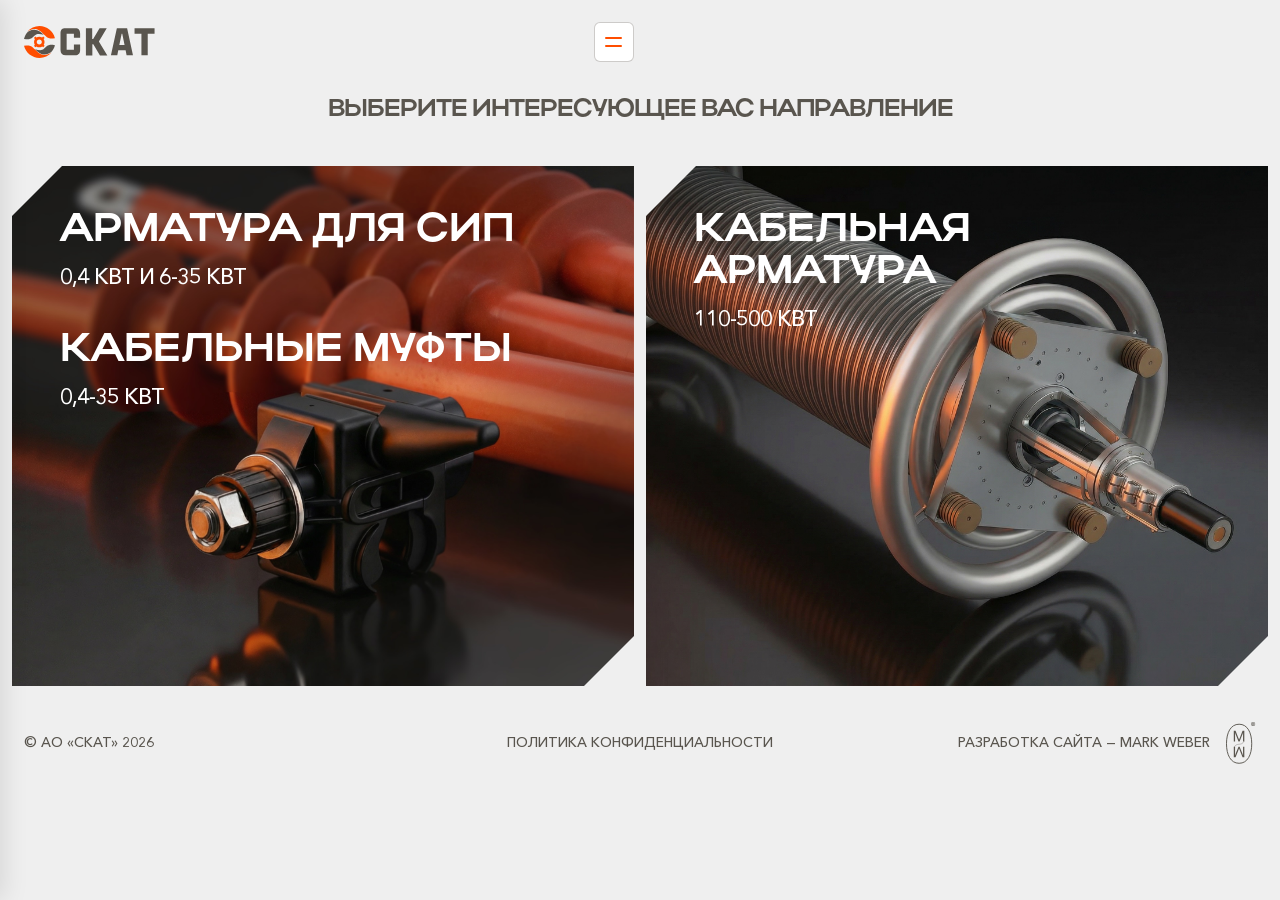
==== index.html @ fdc371b0 "Initial commit" ====
<!DOCTYPE html>
<html lang="en">
	<head>
		<meta charset="UTF-8" />
		<meta name="viewport" content="width=device-width, initial-scale=1.0" />
		<title>SKAT</title>
		<link rel="stylesheet" href="styles/styles.css" />
		<link
			rel="stylesheet"
			href="https://unpkg.com/swiper@11/swiper-bundle.min.css"
		/>
		<link rel="stylesheet" href="https://unpkg.com/aos@2.3.4/dist/aos.css" />
	</head>
	<body>
		<!-- Header -->
		<header class="header">
			<div class="container container-lg">
				<div class="row header-row">
					<!-- Logo -->
					<div class="col-5 col-md-2 col-lg-2 col-xl-3 header-row__logo">
						<a href="#" class="header-logo">
							<img
								src="images/logo-skat.svg"
								alt="СКАТ"
								width="131"
								height="32"
							/>
						</a>
					</div>
					<!-- Menu -->
					<div class="col-12 col-md-6 col-lg-6 col-xl-6 header-row__nav"></div>
					<!-- Phone and Button -->
					<div class="col-7 col-md-4 col-lg-4 col-xl-3 header-row__right">
						<div class="header-right">
							<button
								type="button"
								class="burger-btn"
								aria-label="Открыть меню"
							>
								<span class="burger-btn__line burger-btn__line--top"></span>
								<span class="burger-btn__line burger-btn__line--bottom"></span>
							</button>
						</div>
					</div>
				</div>
			</div>
			<!-- Мобильное меню (выезжает слева) -->
			<div
				class="mobile-menu-overlay"
				id="mobile-menu-overlay"
				aria-hidden="true"
			></div>
			<div class="mobile-menu-panel" id="mobile-menu-panel" aria-hidden="true">
				<nav class="menu">
					<a href="#" class="menu-item menu-item-selected">
						<span class="menu-icon">
							<img
								src="images/icon-menu-grid.svg"
								alt=""
								width="10"
								height="10"
							/>
						</span>
						продукция
					</a>
					<a href="#" class="menu-item">проекты</a>
					<a href="#" class="menu-item">о компании</a>
					<a href="#" class="menu-item">документация</a>
					<a href="#" class="menu-item">Контакты</a>
				</nav>
				<a href="#" class="btn btn-primary">
					Оставить заявку
					<img
						src="images/icon-arrow-double.svg"
						alt=""
						width="36"
						height="36"
					/>
				</a>
			</div>
		</header>

		<!-- Hero Section -->
		<section class="hero-two-column" data-aos="fade-up">
			<div class="container">
				<div class="row">
					<div class="col-12 col-lg-12">
						<div class="hero-two-column-title h3">
							выберите интересующее вас направление
						</div>
					</div>
					<div class="col-12 col-lg-6">
						<div
							class="hero-main hero-main-column corner-tl-50 corner-br-50"
							style="background-image: url('images/hero01.jpg')"
						>
							<div class="hero-content-top-left">
								<h1 class="h2" data-aos="fade-up" data-aos-delay="200">
									Арматура для СИП
								</h1>
								<h3
									class="text-22-uppercase"
									data-aos="fade-up"
									data-aos-delay="400"
								>
									0,4 кВт и 6-35 кВт
								</h3>
							</div>
							<div class="hero-content-top-left">
								<h1 class="h2" data-aos="fade-up" data-aos-delay="600">
									Кабельные муфты
								</h1>
								<h3
									class="text-22-uppercase"
									data-aos="fade-up"
									data-aos-delay="800"
								>
									0,4-35 кВт
								</h3>
							</div>

							<div class="btn-hero-column-overlay">
								<a href="index1.html" class="btn btn-primary btn-hero-column">
									Перейти
									<img
										src="images/icon-arrow-double.svg"
										alt="Перейти"
										width="36"
										height="36"
									/>
								</a>
							</div>
						</div>
					</div>
					<div class="col-12 col-lg-6">
						<div
							class="hero-main hero-main-column corner-tl-50 corner-br-50"
							style="background-image: url('images/hero02.jpg')"
						>
							<div class="hero-content-top-left">
								<h1 class="h2" data-aos="fade-up" data-aos-delay="200">
									Кабельная арматура
								</h1>
								<h3
									class="text-22-uppercase"
									data-aos="fade-up"
									data-aos-delay="400"
								>
									110-500 кВТ
								</h3>
							</div>
							<div class="btn-hero-column-overlay">
								<a href="index2.html" class="btn btn-primary btn-hero-column">
									Перейти
									<img
										src="images/icon-arrow-double.svg"
										alt="Перейти"
										width="36"
										height="36"
									/>
								</a>
							</div>
						</div>
					</div>
				</div>
			</div>
		</section>

		<!-- Footer -->
		<footer class="footer">
			<div class="container container-lg">
				<div class="row row-center-align">
					<div class="col-12 col-md-4">
						<p class="footer-left text-14">© АО «СКАТ» 2026</p>
					</div>
					<div class="col-12 col-md-4">
						<a href="#" class="footer-center text-14"
							>Политика конфиденциальности</a
						>
					</div>
					<div class="col-12 col-md-4">
						<p class="footer-right">
							<a
								href="https://markweber.ru"
								target="_blank"
								class="footer-right-link text-14"
								>Разработка сайта — Mark Weber
								<img
									src="images/markweb.svg"
									alt="markweber"
									width="30"
									height="45"
								/>
							</a>
						</p>
					</div>
				</div>
			</div>
		</footer>

		<script src="https://unpkg.com/aos@2.3.4/dist/aos.js"></script>
		<script src="https://unpkg.com/swiper@11/swiper-bundle.min.js"></script>
		<script
			src="https://code.jquery.com/jquery-3.7.1.min.js"
			integrity="sha256-/JqT3SQfawRcv/BIHPThkBvs0OEvtFFmqPF/lYI/Cxo="
			crossorigin="anonymous"
		></script>
		<script src="https://s3-us-west-2.amazonaws.com/s.cdpn.io/3/jquery.inputmask.bundle.js"></script>
		<script src="js/script.js"></script>
	</body>
</html>
---- styles/styles.css ----
/* ============================================
   ЧАСТЬ 1: БАЗОВЫЕ СТИЛИ (по блокам)
   Без медиазапросов. Референс: широкий экран.
   ============================================ */

/* ----------------------------------------
   Блок: CSS Variables
   ---------------------------------------- */
:root {
	--color-white: #ffffff;
	--color-gray: #59554e;
	--color-orange: #ff4e00;
	--color-orange-dark: #dd4401;
	--color-bg: #efefef;
	--color-error: #ef4f4f;
	--color-gray-30: rgba(89, 85, 78, 0.3);
	--color-gray-60: rgba(89, 85, 78, 0.6);

	--font-actay-wide: 'Actay Wide', sans-serif;
	--font-actay: 'Actay', sans-serif;
	--font-actay-condensed: 'Actay Condensed', sans-serif;
	--font-avenir-next: 'Avenir Next', sans-serif;

	/* Spacing (переопределяются в каждом @media max-width) */
	--gap: 12px;
	--mb: 16px;
	--container-lg-max: 1840px;

	/* Typography (переопределяются в каждом @media max-width) */
	--fs-body: 18px;
	--fs-h1: 64px;
	--fs-h2: 48px;
	--fs-h3: 28px;
	--fs-h4: 20px;
	--fs-14: 14px;
	--fs-16: 16px;
	--fs-18: 18px;
	--fs-22: 22px;
}

/* ----------------------------------------
   Блок: Font Faces
   ---------------------------------------- */
@font-face {
	font-family: 'Actay Condensed';
	src: url('../fonts/ActayCondensed-Thin.woff') format('woff');
	font-weight: 100;
	font-style: normal;
}

@font-face {
	font-family: 'Actay';
	src: url('../fonts/Actay-Regular.woff') format('woff');
	font-weight: 400;
	font-style: normal;
}

@font-face {
	font-family: 'Actay Wide';
	src: url('../fonts/ActayWide-Bold.woff') format('woff');
	font-weight: 700;
	font-style: normal;
}

@font-face {
	font-family: 'Avenir Next';
	src: url('../fonts/AvenirNextCyr-Medium.woff') format('woff');
	font-weight: 500;
	font-style: normal;
}

/* ----------------------------------------
   Блок: Reset & Base
   ---------------------------------------- */
* {
	margin: 0;
	padding: 0;
	box-sizing: border-box;
}

body {
	font-family: var(--font-avenir-next);
	font-size: var(--fs-body);
	line-height: 130%;
	color: var(--color-gray);
	background-color: var(--color-bg);
	overflow-x: hidden;
}

img {
	max-width: 100%;
	height: auto;
}

/* ----------------------------------------
   Блок: Grid System
   ---------------------------------------- */
.container {
	width: 100%;
	padding-left: 12px;
	padding-right: 12px;
	margin-left: auto;
	margin-right: auto;
}

.container-lg {
	max-width: var(--container-lg-max);
	width: 100%;
	padding-left: 12px;
	padding-right: 12px;
	margin-left: auto;
	margin-right: auto;
}

.container-sm {
	max-width: 540px;
	padding-left: 12px;
	padding-right: 12px;
	margin-left: auto;
	margin-right: auto;
}

.row {
	display: flex;
	flex-wrap: wrap;
	margin-left: -6px;
	margin-right: -6px;
}

[class*='col-'] {
	padding-left: 6px;
	padding-right: 6px;
	padding-bottom: var(--gap);
}
/* Extra small (mobile, default) */
.col-1 {
	width: 8.333333%;
}
.col-2 {
	width: 16.666667%;
}
.col-3 {
	width: 25%;
}
.col-4 {
	width: 33.333333%;
}
.col-5 {
	width: 41.666667%;
}
.col-6 {
	width: 50%;
}
.col-7 {
	width: 58.333333%;
}
.col-8 {
	width: 66.666667%;
}
.col-9 {
	width: 75%;
}
.col-10 {
	width: 83.333333%;
}
.col-11 {
	width: 91.666667%;
}
.col-12 {
	width: 100%;
}

/* >= 768px */
@media (min-width: 768px) {
	.col-sm-1 {
		width: 8.333333%;
	}
	.col-sm-2 {
		width: 16.666667%;
	}
	.col-sm-3 {
		width: 25%;
	}
	.col-sm-4 {
		width: 33.333333%;
	}
	.col-sm-5 {
		width: 41.666667%;
	}
	.col-sm-6 {
		width: 50%;
	}
	.col-sm-7 {
		width: 58.333333%;
	}
	.col-sm-8 {
		width: 66.666667%;
	}
	.col-sm-9 {
		width: 75%;
	}
	.col-sm-10 {
		width: 83.333333%;
	}
	.col-sm-11 {
		width: 91.666667%;
	}
	.col-sm-12 {
		width: 100%;
	}
}

/* >= 992px */
@media (min-width: 992px) {
	.col-md-1 {
		width: 8.333333%;
	}
	.col-md-2 {
		width: 16.666667%;
	}
	.col-md-3 {
		width: 25%;
	}
	.col-md-4 {
		width: 33.333333%;
	}
	.col-md-5 {
		width: 41.666667%;
	}
	.col-md-6 {
		width: 50%;
	}
	.col-md-7 {
		width: 58.333333%;
	}
	.col-md-8 {
		width: 66.666667%;
	}
	.col-md-9 {
		width: 75%;
	}
	.col-md-10 {
		width: 83.333333%;
	}
	.col-md-11 {
		width: 91.666667%;
	}
	.col-md-12 {
		width: 100%;
	}
}

/* >= 1200px */
@media (min-width: 1200px) {
	.col-lg-1 {
		width: 8.333333%;
	}
	.col-lg-2 {
		width: 16.666667%;
	}
	.col-lg-3 {
		width: 25%;
	}
	.col-lg-4 {
		width: 33.333333%;
	}
	.col-lg-5 {
		width: 41.666667%;
	}
	.col-lg-6 {
		width: 50%;
	}
	.col-lg-7 {
		width: 58.333333%;
	}
	.col-lg-8 {
		width: 66.666667%;
	}
	.col-lg-9 {
		width: 75%;
	}
	.col-lg-10 {
		width: 83.333333%;
	}
	.col-lg-11 {
		width: 91.666667%;
	}
	.col-lg-12 {
		width: 100%;
	}
}

/* >= 1400px */
@media (min-width: 1400px) {
	.col-xl-1 {
		width: 8.333333%;
	}
	.col-xl-2 {
		width: 16.666667%;
	}
	.col-xl-3 {
		width: 25%;
	}
	.col-xl-4 {
		width: 33.333333%;
	}
	.col-xl-5 {
		width: 41.666667%;
	}
	.col-xl-6 {
		width: 50%;
	}
	.col-xl-7 {
		width: 58.333333%;
	}
	.col-xl-8 {
		width: 66.666667%;
	}
	.col-xl-9 {
		width: 75%;
	}
	.col-xl-10 {
		width: 83.333333%;
	}
	.col-xl-11 {
		width: 91.666667%;
	}
	.col-xl-12 {
		width: 100%;
	}
}

/* ----------------------------------------
   Блок: Typography
   ---------------------------------------- */
h1,
.h1 {
	font-family: var(--font-actay-wide);
	font-size: var(--fs-h1);
	line-height: 105%;
	font-weight: 700;
	color: var(--color-gray);
}

h2,
.h2 {
	font-family: var(--font-actay-wide);
	font-size: var(--fs-h2);
	line-height: 105%;
	font-weight: 700;
	color: var(--color-gray);
}

h3,
.h3 {
	font-family: var(--font-actay-wide);
	font-size: var(--fs-h3);
	line-height: 115%;
	font-weight: 700;
	color: var(--color-gray);
	letter-spacing: -1px;
}

h4,
.h4 {
	font-family: var(--font-actay-wide);
	font-size: var(--fs-h4);
	line-height: 115%;
	font-weight: 700;
	color: var(--color-gray);
}

.text-22-uppercase {
	font-family: var(--font-avenir-next);
	font-size: var(--fs-22);
	line-height: 120%;
	font-weight: 500;
	text-transform: uppercase;
	letter-spacing: 0%;
}

.text-22 {
	font-family: var(--font-avenir-next);
	font-size: var(--fs-22);
	line-height: 130%;
	font-weight: 400;
}

.text-18-uppercase {
	font-family: var(--font-avenir-next);
	font-size: var(--fs-18);
	line-height: 120%;
	font-weight: 500;
	text-transform: uppercase;
	letter-spacing: 0%;
}

.text-18 {
	font-family: var(--font-avenir-next);
	font-size: var(--fs-18);
	line-height: 130%;
	font-weight: 400;
}

.text-14-uppercase {
	font-family: var(--font-avenir-next);
	font-size: var(--fs-14);
	line-height: 120%;
	font-weight: 500;
	text-transform: uppercase;
	letter-spacing: 0%;
}

.text-14 {
	font-family: var(--font-avenir-next);
	font-size: var(--fs-14);
	line-height: 120%;
	font-weight: 400;
}

/* ----------------------------------------
   Блок: Buttons
   ---------------------------------------- */
.btn {
	display: inline-flex;
	align-items: center;
	justify-content: space-between;
	gap: 43px;
	padding: 6px 6px 6px 18px;
	font-family: var(--font-avenir-next);
	font-weight: 500;
	font-style: normal;
	font-size: var(--fs-14);
	line-height: 120%;
	letter-spacing: 0%;
	text-transform: uppercase;
	text-decoration: none;
	border-radius: 6px;
	cursor: pointer;
	transition: all 0.3s ease;
	border: none;
	white-space: nowrap;
	width: max-content;
}

.btn-primary {
	background-color: var(--color-orange);
	color: var(--color-white);
}

.btn-primary:hover {
	background-color: var(--color-orange-dark);
}

.btn-outline {
	background-color: transparent;
	border: 1px solid var(--color-orange);
	color: var(--color-orange);
}

.btn-outline:hover {
	background-color: var(--color-orange);
	color: var(--color-white);
}

.btn-icon {
	display: flex;
	align-items: center;
	justify-content: center;
	width: 36px;
	height: 36px;
	padding: 0;
	background-color: transparent;
	border: none;
	border-radius: 4px;
	cursor: pointer;
	transition: all 0.3s ease;
}

.burger-btn {
	display: none;
}

.mobile-menu-panel,
.mobile-menu-overlay {
	display: none;
}

/* ----------------------------------------
   Блок: Header
   ---------------------------------------- */
.header {
	background-color: var(--color-bg);
	padding: 28px 0;
}

.header-row {
	align-items: center;
}

.header-row .col-12 {
	padding-bottom: 0;
}

.header-logo {
	display: flex;
	align-items: center;
	height: 100%;
}

.logo-text {
	font-family: var(--font-actay-wide);
	font-size: var(--fs-h4);
	font-weight: 700;
	color: var(--color-gray);
}

.menu {
	display: flex;
	flex-wrap: wrap;
	gap: var(--gap);
}

.menu-item {
	display: inline-flex;
	align-items: center;
	gap: 10px;
	padding: 15px 18px;
	border: 1px solid var(--color-gray);
	border-radius: 6px;
	text-decoration: none;
	font-family: var(--font-avenir-next);
	font-weight: 500;
	font-size: var(--fs-14);
	line-height: 120%;
	text-transform: uppercase;
	color: var(--color-gray);
	transition: all 0.3s ease;
	position: relative;
	overflow: hidden;
}

.menu-item.menu-item-selected {
	background: var(--color-orange);
	color: var(--color-white);
	border: 1px solid var(--color-orange);
	gap: 16px;
	padding: 6px 18px 6px 6px;
}

.menu-icon {
	display: flex;
	align-items: center;
	justify-content: center;
	transition: opacity 0.3s ease;
	background: var(--color-white);
	padding: 13px;
	border-radius: 4px;
}
.hero-main h3 {
	text-transform: uppercase;
}
.menu-item:hover {
	background-color: var(--color-orange);
	border-color: var(--color-orange);
	color: var(--color-white);
}

.menu-item:hover .menu-icon,
.menu-item.active .menu-icon {
	opacity: 1;
}

.header-right {
	display: flex;
	align-items: center;
	justify-content: flex-end;
	gap: 75px;
	height: 100%;
}

.header-right button {
	gap: 40px;
}
.header-right button.burger-btn {
	gap: 6px;
}

.phone {
	font-family: var(--font-avenir-next);
	font-size: var(--fs-14);
	font-weight: 500;
	color: var(--color-gray);
	text-decoration: none;
	white-space: nowrap;
	transition: color 0.4s ease;
}

.phone:hover {
	color: var(--color-orange);
}

/* ----------------------------------------
   Блок: Hero
   ---------------------------------------- */
.hero {
	padding: 0;
}

.hero .row {
	margin-left: -6px;
	margin-right: -6px;
}

.hero-main {
	position: relative;
	min-height: 500px;
	padding: 40px;
	display: flex;
	flex-direction: column;
	justify-content: space-between;
	height: 100%;
	background-size: cover;
	background-position: center;
}

.hero-main h1,
.hero-main h3 {
	color: var(--color-white);
}

.hero-content-top-left {
	position: relative;
	top: auto;
	left: auto;
}

.hero-two-column-title {
	width: 100%;
	text-align: center;
	margin: 0 0 30px;
	text-transform: uppercase;
}

.hero-main.hero-main-column {
	min-height: 820px;
	flex-direction: column;
	justify-content: flex-start;
	height: 100%;
	gap: 50px;
	padding: 55px 60px;
}

.hero-content-top-left h1 {
	margin-bottom: 12px;
	text-transform: uppercase;
}

.hero-content-bottom-right {
	position: absolute;
	bottom: 40px;
	left: 40px;
	right: 40px;
	display: flex;
	align-items: flex-end;
	justify-content: space-between;
	gap: 32px;
}

.hero-content-bottom-right h3 {
	margin-bottom: 19px;
}

.hero-content-bottom-right h1 {
	margin-bottom: 0;
	text-transform: uppercase;
}

.hero-bottom-titles {
	text-align: right;
}

.hero-sidebar {
	display: flex;
	flex-direction: column;
	gap: 0;
	height: 100%;
	padding: 0;
	background-color: var(--color-white);
}

.btn.btn-hero-column img {
	width: 48px;
	height: 48px;
}

.hero-sidebar-item {
	border: none;
	padding: 30px;
	flex: 1;
	display: flex;
	flex-direction: column;
	justify-content: space-between;
	gap: 35px;
	margin: 10px;
	border-radius: 6px;
	transition: all 0.4s ease;
	cursor: pointer;
	position: relative;
}

.hero-sidebar > div {
	transition: all 0.4s ease;
	cursor: pointer;
	position: relative;
}

.hero-sidebar-item:hover {
	background-color: var(--color-bg);
}
.hero-sidebar > .hero-sidebar__row > div::before,
.hero-sidebar > div::before {
	content: '';
	position: absolute;
	top: -8px;
	left: 30px;
	width: calc(100% - 60px);
	height: 1px;
	background-color: var(--color-gray);
	opacity: 0.2;
}

.hero-sidebar__block--projects::before {
	display: none;
}

/* Обёртка «проекты + документы»: на десктопе не участвует в сетке (display: contents), на мобилке — ряд пополам */
.hero-sidebar__row {
	display: contents;
}

.hero-sidebar-item h3 {
	margin-bottom: 12px;
	text-transform: uppercase;
}

.hero-sidebar-row {
	display: flex;
	justify-content: space-between;
	align-items: flex-end;
	text-transform: uppercase;
}

.hero-sidebar-row .btn-icon {
	background-color: var(--color-orange);
	width: 60px;
	height: 60px;
}

.hero-sidebar-contacts {
	display: flex;
	flex-direction: column;
	gap: 10px;
}
.company-slide-bottom {
	display: flex;
	justify-content: space-between;
	align-items: center;
	gap: 24px;
}

.btn-hero-column-overlay {
	position: absolute;
	left: 0;
	right: 0;
	top: 0;
	bottom: 0;
	margin: auto;
	opacity: 0;
	width: 100%;
	height: 100%;
	display: flex;
	z-index: -1;
	transition: all 0.4s;
	justify-content: center;
	align-items: center;
	align-content: center;
}

.btn-hero-column-overlay::before {
	content: '';
	position: absolute;
	top: 0;
	left: 0;
	width: 100%;
	height: 100%;
	background: var(--color-orange);
	opacity: 0.1;
}

.btn-hero-column {
	height: auto;
	max-height: 64px;
	padding: 8px 8px 8px 25px;
	font-size: 18px;
	gap: 84px;
	z-index: 9;
}

.hero-content-top-left h1,
.hero-content-top-left h3 {
	transition: all 0.4s;
}

.hero-main-column:hover .hero-content-top-left h1,
.hero-main-column:hover .hero-content-top-left h3 {
	color: var(--color-orange);
}

.hero-main-column:hover .btn-hero-column-overlay {
	opacity: 1;
	z-index: 1;
}

/* ----------------------------------------
   Блок: Main Content
   ---------------------------------------- */
.main {
	padding: 40px 0;
	min-height: calc(100vh - 200px);
}

.block {
	padding: 24px;
	border: 1px solid var(--color-gray);
	background-color: var(--color-white);
}

/* ----------------------------------------
   Блок: Footer
   ---------------------------------------- */
.footer {
	background-color: var(--color-bg);
	padding: 30px 0 10px;
	color: var(--color-gray);
}

.footer-center {
	text-align: center;
	display: block;
	text-decoration: none;
	color: var(--color-gray);
	transition: all 0.3s ease;
	text-transform: uppercase;
}

.footer-center:hover {
	text-decoration: underline;
}

.row-center-align {
	align-items: center;
}

.footer-left {
	text-align: left;
}

.footer-right {
	text-align: right;
}

.footer-right-link {
	display: inline-flex;
	align-items: center;
	gap: 20px;
	text-decoration: none;
	color: var(--color-gray);
	transition: all 0.3s ease;
	text-transform: uppercase;
}

/* ----------------------------------------
   Блок: Catalog (Swiper)
   ---------------------------------------- */
.catalog-section {
	padding: 60px 0 50px;
}

.catalog-row {
	align-items: stretch;
}

.catalog-left {
	display: flex;
	flex-direction: column;
	justify-content: space-between;
	height: 100%;
}

.catalog-title {
	font-family: var(--font-actay-wide);
	font-size: var(--fs-h3);
	line-height: 115%;
	font-weight: 700;
	text-transform: uppercase;
	color: var(--color-gray);
	margin-bottom: var(--mb);
}

.catalog-nav {
	display: inline-flex;
	align-items: center;
	gap: var(--gap);
	margin-bottom: calc(var(--mb) * 1.5);
}

.catalog-section .swiper-button-prev,
.catalog-section .swiper-button-next {
	position: static;
	margin: 0;
	width: auto;
	height: auto;
	border-radius: 4px;
	background-color: transparent;
	color: var(--color-gray);
	box-shadow: none;
	display: flex;
	align-items: center;
	justify-content: center;
	cursor: pointer;
	padding: 19px 40px;
	border: 1px solid var(--color-gray-30);
	transition: all 0.4s;
}

.catalog-section .swiper-button-prev:hover,
.catalog-section .swiper-button-next:hover {
	background: var(--color-white);
}

.catalog-section .swiper-button-prev::after,
.catalog-section .swiper-button-next::after {
	content: '';
}

.catalog-link-btn {
	margin-top: auto;
}

.catalog-link-btn--mobile {
	display: none;
}

.catalog-swiper.swiper {
	width: 100%;
	border-right: 1px solid var(--color-gray-30);
	padding-left: 1px;
}

.catalog-card {
	border-top: 1px solid var(--color-gray-30);
	border-bottom: 1px solid var(--color-gray-30);
	border-left: 1px solid var(--color-gray-30);
	border-right: 0;
	padding: 40px;
	background-color: transparent;
	display: flex;
	flex-direction: column;
	height: 100%;
	transition: all 0.4s;
	text-decoration: none;
}

.catalog-card:hover {
	background: var(--color-white);
	text-decoration: none;
}

.catalog-card-title {
	text-transform: uppercase;
	line-height: 115%;
	color: var(--color-gray);
	margin-bottom: var(--mb);
	min-height: 96px;
	transition: all 0.4s;
}

.catalog-card-image {
	width: 100%;
	padding: 50px 10px;
	overflow: hidden;
	margin-bottom: 25px;
}

.catalog-card:hover .catalog-card-title {
	color: var(--color-orange);
}

.catalog-card:hover .catalog-card-count {
	background: var(--color-bg);
}

.catalog-card-image img {
	width: 100%;
	object-fit: cover;
	display: block;
	transition: all 0.4s;
}

.catalog-card:hover .catalog-card-image img {
	transform: scale(1.05);
}

.catalog-card-meta {
	margin-top: auto;
	display: flex;
	align-items: center;
	justify-content: flex-start;
}

.catalog-card-count {
	font-family: var(--font-avenir-next);
	font-size: var(--fs-14);
	font-weight: 500;
	line-height: 120%;
	text-transform: uppercase;
	letter-spacing: 0;
	color: var(--color-gray);
	background-color: var(--color-white);
	padding: var(--gap) 15px;
	border-radius: 4px;
	transition: all 0.4s;
}

.request-field input::placeholder,
.request-field textarea::placeholder {
	color: var(--color-gray);
	opacity: 0.7;
}

.request-field input::placeholder:focus,
.request-field textarea::placeholder:focus {
	opacity: 1;
}

.request-field input.error {
	border-color: var(--color-error);
	color: var(--color-error);
}

.request-field input.error::placeholder {
	color: var(--color-error);
	opacity: 1;
}

/* ----------------------------------------
   Блок: Advantages
   ---------------------------------------- */
.advantages {
	padding: 15px 0;
	display: flex;
	align-items: center;
}

.advantages-wrapper {
	width: 100%;
	display: flex;
	justify-content: space-between;
	gap: 90px;
}

/* С Swiper-разметкой: на ПК — сетка, на мобилке — слайдер (Swiper инициализируется в JS только при ≤690px) */
.advantages-wrapper.advantages-swiper {
	display: block;
	overflow: hidden;
}

@media (min-width: 691px) {
	.advantages-wrapper.advantages-swiper {
		display: flex;
		overflow: visible;
	}
	.advantages-swiper .swiper-wrapper {
		display: flex;
		width: 100%;
		justify-content: space-between;
		gap: 90px;
		transform: none !important;
	}
	.advantages-swiper .swiper-slide {
		flex: 1;
		min-width: 0;
		height: auto;
	}
}

.advantage-item {
	flex: 1;
	text-align: left;
	padding: 20px 0;
	box-sizing: border-box;
	display: flex;
	flex-direction: column;
	align-items: flex-start;
	justify-content: center;
}

.advantage-content-box {
	display: flex;
	align-items: center;
	gap: 16px;
	margin-bottom: 18px;
}

.advantage-icon-box {
	width: 60px;
	height: 60px;
	background-color: var(--color-white);
	border-radius: 0;
	display: flex;
	align-items: center;
	justify-content: center;
	padding-top: 10px;
	padding-bottom: 10px;
}

.advantage-icon-dot {
	width: 18px;
	height: 18px;
	border-radius: 999px;
	background: linear-gradient(135deg, var(--color-orange), #ffb26a);
}

.advantage-title {
	margin: 0;
	font-weight: 700;
	font-size: var(--fs-h4);
	line-height: 115%;
	letter-spacing: -1px;
	text-transform: uppercase;
	max-width: 190px;
}

.advantage-text {
	margin: 0;
	font-family: var(--font-avenir-next);
	font-weight: 400;
	font-size: var(--fs-18);
	line-height: 130%;
	letter-spacing: 0;
}

/* ----------------------------------------
   Блок: Request / Company Slider
   ---------------------------------------- */
.request-section {
	padding: 40px 0 0;
}

.company-slider {
	position: relative;
	height: 100%;
	min-height: 360px;
	overflow: hidden;
	color: var(--color-white);
}

.company-slider::before {
	content: '';
	position: absolute;
	inset: 0;
	background: linear-gradient(0deg, rgba(0, 0, 0, 0.2), rgba(0, 0, 0, 0.2)),
		linear-gradient(
			291.8deg,
			rgba(0, 0, 0, 0.38) 5.99%,
			rgba(0, 0, 0, 0) 58.36%
		);
	z-index: 0;
	pointer-events: none;
}

.company-arrow {
	position: absolute;
	top: 50%;
	transform: translateY(-50%);
	width: 40px;
	height: 40px;
	display: flex;
	align-items: center;
	justify-content: center;
	cursor: pointer;
	padding: 0;
	z-index: 1;
}

.company-arrow--prev {
	left: 27px;
}

.company-arrow--next {
	right: 27px;
}

.company-slide {
	position: absolute;
	inset: 0;
	padding: 38px 40px 40px;
	display: flex;
	flex-direction: column;
	justify-content: space-between;
	background-size: cover;
	background-position: center;
	transition: transform 0.6s ease;
}

.company-slide > * {
	position: relative;
	z-index: 1;
}

.company-slide-top {
	display: flex;
	justify-content: space-between;
	align-items: center;
	margin-bottom: 16px;
}

.company-slide-tag {
	color: var(--color-white);
	text-transform: uppercase;
}

.company-slide-dots {
	display: flex;
	gap: 14px;
}

.company-slide-dots--mobile {
	display: none;
}

.company-dot {
	position: relative;
	width: 14px;
	height: 14px;
	border-radius: 50%;
	border: none;
	background-color: var(--color-white);
	cursor: pointer;
	opacity: 0.5;
	padding: 0;
}

.company-dot--active {
	opacity: 1;
}

@property --dot-angle {
	syntax: '<angle>';
	inherits: false;
	initial-value: 360deg;
}

@keyframes dot-progress {
	from {
		--dot-angle: 360deg;
	}
	to {
		--dot-angle: 0deg;
	}
}

.company-dot--active::before {
	content: '';
	position: absolute;
	inset: -5px;
	border-radius: 50%;
	background: conic-gradient(
		var(--color-white) 0deg,
		var(--color-white) var(--dot-angle),
		transparent var(--dot-angle),
		transparent 360deg
	);
	-webkit-mask: radial-gradient(
		farthest-side,
		transparent calc(100% - 2px),
		#000 100%
	);
	mask: radial-gradient(farthest-side, transparent calc(100% - 2px), #000 100%);
	animation: dot-progress 8s linear infinite;
}

.company-slide-center {
	text-align: center;
	margin-top: 40px;
	margin-bottom: 40px;
}

.company-slide-center .company-slide-dots--mobile {
	margin-top: 16px;
	justify-content: center;
}

.company-stat-number {
	font-family: var(--font-actay-wide);
	font-size: clamp(62px, 8vw, 102px);
	line-height: 1;
	font-weight: 700;
}

.company-stat-label {
	color: var(--color-white);
	text-transform: uppercase;
	margin-top: 15px;
}

.company-slide-text {
	max-width: 420px;
	font-family: var(--font-avenir-next);
	font-size: var(--fs-18);
	line-height: 1.4;
	margin: 0;
}

.company-slide-btn {
	white-space: nowrap;
}

.request-form-wrapper {
	height: 100%;
	padding: 35px 40px 40px;
	background: var(--color-white);
	display: flex;
	flex-direction: column;
}

.request-title {
	text-transform: uppercase;
	color: var(--color-gray);
	margin: 0 0 20px;
}

.request-subtitle {
	margin: 0 0 108px;
	max-width: 320px;
}

.request-form {
	display: flex;
	flex-direction: column;
	gap: 24px;
	flex: 1;
}

.request-form-row {
	width: 100%;
}

.request-form-row--two {
	display: flex;
	gap: 16px;
}

.request-field {
	flex: 1;
	display: flex;
	flex-direction: column;
	gap: 8px;
}

.request-field label {
	display: none;
}

.request-field input,
.request-field textarea {
	font-family: var(--font-avenir-next);
	font-size: var(--fs-14);
	font-weight: 500;
	line-height: 120%;
	padding: 20px;
	border-radius: 6px;
	outline: none;
	background-color: var(--color-bg);
	text-transform: uppercase;
	border: none;
	color: var(--color-gray);
}

.request-field textarea {
	resize: vertical;
	min-height: 211px;
	height: 211px;
}

.request-policy {
	font-family: var(--font-avenir-next);
	color: var(--color-gray-60);
	margin: 0;
	max-width: 320px;
	margin-top: 5px;
}

.request-policy a {
	color: var(--color-gray);
}

.request-form-actions {
	margin-top: 72px;
	display: flex;
	justify-content: flex-end;
}

/* ----------------------------------------
   Блок: Corner utilities
   ---------------------------------------- */
.corner-tl-30 {
	position: relative;
	overflow: hidden;
}

.corner-tl-30::before {
	content: '';
	position: absolute;
	top: 0;
	left: 0;
	width: 0;
	height: 0;
	border-style: solid;
	border-width: 30px 30px 0 0;
	border-color: var(--color-bg) transparent transparent transparent;
	pointer-events: none;
	z-index: 2;
}

.corner-tl-50 {
	position: relative;
	overflow: hidden;
}

.corner-tl-50::before {
	content: '';
	position: absolute;
	top: 0;
	left: 0;
	width: 0;
	height: 0;
	border-style: solid;
	border-width: 50px 50px 0 0;
	border-color: var(--color-bg) transparent transparent transparent;
	pointer-events: none;
	z-index: 2;
}

.corner-br-30 {
	position: relative;
	overflow: hidden;
}

.corner-br-30::after {
	content: '';
	position: absolute;
	right: 0;
	bottom: 0;
	width: 0;
	height: 0;
	border-style: solid;
	border-width: 0 0 30px 30px;
	border-color: transparent transparent var(--color-bg) transparent;
	pointer-events: none;
	z-index: 2;
}

.corner-br-50 {
	position: relative;
	overflow: hidden;
}

.corner-br-50::after {
	content: '';
	position: absolute;
	right: 0;
	bottom: 0;
	width: 0;
	height: 0;
	border-style: solid;
	border-width: 0 0 50px 50px;
	border-color: transparent transparent var(--color-bg) transparent;
	pointer-events: none;
	z-index: 2;
}

.corner-tl-10 {
	position: relative;
	overflow: hidden;
}

.corner-tl-10::before {
	content: '';
	position: absolute;
	top: 0;
	left: 0;
	width: 0;
	height: 0;
	border-style: solid;
	border-width: 10px 10px 0 0;
	border-color: var(--color-bg) transparent transparent transparent;
	pointer-events: none;
}

.corner-br-10 {
	position: relative;
	overflow: hidden;
}

.corner-br-10::after {
	content: '';
	position: absolute;
	right: 0;
	bottom: 0;
	width: 0;
	height: 0;
	border-style: solid;
	border-width: 0 0 10px 10px;
	border-color: transparent transparent var(--color-bg) transparent;
	pointer-events: none;
}

/* ============================================
   ЧАСТЬ 2: АДАПТИВНОСТЬ (только max-width, от большего к меньшему)
   Брейкпоинты: 1920 → 1440 → 1280 → 1024 → 768 → 375 → 320
   ============================================ */

/* ----------------------------------------
   max-width: 1919px (ниже Full HD)
   ---------------------------------------- */
@media (max-width: 1920px) {
	.container-lg {
		max-width: 100%;
		padding-left: 24px;
		padding-right: 24px;
	}
}
@media (max-width: 1700px) {
	.header-right {
		gap: 40px;
	}
	.header-right button {
		gap: 15px;
	}
}
@media (max-width: 1600px) {
	.header-right {
		gap: 20px;
	}
	.header-right button {
		gap: 10px;
	}

	.hero-sidebar-row .btn-icon {
		width: 40px;
		height: 40px;
	}
	.menu-item.menu-item-selected {
		gap: 10px;
		padding: 10px;
	}
	.menu {
		gap: 10px;
	}
	.menu-icon {
		padding: 10px;
	}
	.menu-item {
		gap: 10px;
		padding: 10px 6px;
	}
	.btn {
		gap: 20px;
		padding: 10px 10px;
	}
	.header-right button {
		gap: 15px;
	}
	.catalog-card-title {
		min-height: 130px;
	}
}
/* ----------------------------------------
   max-width: 1439px
   ---------------------------------------- */
@media (max-width: 1440px) {
	:root {
		--fs-h1: 58px;
		--fs-h2: 44px;
		--fs-h3: 26px;
		--gap: 12px;
		--mb: 15px;
	}
	.header {
		padding: 24px 0;
	}
	.header-right {
		gap: 20px;
	}
	.hero-main {
		min-height: 480px;
		padding: 36px;
	}
	.hero-main.hero-main-column {
		min-height: 660px;
		gap: 44px;
		padding: 48px 52px;
	}
	.hero-content-bottom-right {
		bottom: 36px;
		left: 36px;
		right: 36px;
		gap: 28px;
	}
	.hero-sidebar-item {
		padding: 26px;
		gap: 30px;
		margin: 8px;
	}
	.main {
		padding: 36px 0;
	}
	.block {
		padding: 22px;
	}
	.footer {
		padding: 26px 0 10px;
	}
	.footer-right-link {
		gap: 18px;
	}
	.catalog-section {
		padding: 52px 0 44px;
	}
	.catalog-card {
		padding: 36px;
	}
	.catalog-card-image {
		padding: 25px 10px;
		margin-bottom: 22px;
	}
	.advantages-wrapper {
		gap: 72px;
	}
	.company-slider {
		min-height: 340px;
	}
	.company-slide {
		padding: 34px 38px 38px;
	}
	.company-arrow--prev {
		left: 24px;
	}
	.company-arrow--next {
		right: 24px;
	}
	.company-slide-center {
		margin-top: 36px;
		margin-bottom: 36px;
	}
	.request-form-wrapper {
		padding: 32px 36px 36px;
	}
	.request-subtitle {
		margin: 0 0 88px;
	}
	.request-form-actions {
		margin-top: 64px;
	}
	.hero-sidebar-row .btn-icon {
		width: 40px;
		height: 40px;
	}
	.menu-item.menu-item-selected {
		gap: 5px;
		padding: 5px 5px;
	}
	.menu {
		gap: 5px;
	}
	.menu-icon {
		padding: 10px;
	}
	.menu-item {
		gap: 10px;
		padding: 10px 6px;
	}
	.btn {
		gap: 20px;
		padding: 5px 5px 5px 10px;
	}
	.header-right button {
		gap: 15px;
	}
	.btn img {
		width: 30px;
		height: 30px;
	}
	.company-slide-text {
		max-width: 270px;
		font-size: var(--fs-14);
	}
}

/* ----------------------------------------
   max-width: 1279px
   ---------------------------------------- */
@media (max-width: 1280px) {
	:root {
		--fs-h1: 52px;
		--fs-h2: 40px;
		--fs-h3: 24px;
		--fs-body: 17px;
		--gap: 12px;
		--mb: 14px;
	}

	.header {
		padding: 22px 0;
	}
	.header-right {
		gap: 10px;
	}
	.hero-main {
		min-height: 460px;
		padding: 32px;
	}
	.hero-main.hero-main-column {
		min-height: 520px;
		gap: 40px;
		padding: 44px 48px;
	}
	.hero-content-bottom-right {
		bottom: 32px;
		left: 32px;
		right: 32px;
		gap: 24px;
	}
	.hero-sidebar-item {
		padding: 24px;
		gap: 28px;
		margin: 8px;
	}
	.main {
		padding: 32px 0;
	}
	.block {
		padding: 20px;
	}
	.footer {
		padding: 24px 0 10px;
	}
	.footer-right-link {
		gap: 16px;
	}
	.catalog-section {
		padding: 48px 0 40px;
	}
	.catalog-card {
		padding: 32px;
	}
	.catalog-card-image {
		padding: 25px 10px;
		margin-bottom: 20px;
	}
	.catalog-title {
		margin-bottom: 14px;
	}
	.catalog-nav {
		gap: 12px;
		margin-bottom: 20px;
	}
	.catalog-section .swiper-button-prev,
	.catalog-section .swiper-button-next {
		padding: 16px 32px;
	}
	.advantages-wrapper {
		gap: 60px;
	}
	.advantage-item {
		padding: 16px 0;
	}
	.company-slider {
		min-height: 320px;
	}
	.company-slide {
		padding: 32px 36px 36px;
	}
	.company-arrow--prev {
		left: 20px;
	}
	.company-arrow--next {
		right: 20px;
	}
	.company-slide-center {
		margin-top: 32px;
		margin-bottom: 32px;
	}
	.request-form-wrapper {
		padding: 28px 32px 32px;
	}
	.request-subtitle {
		margin: 0 0 72px;
	}
	.request-form-actions {
		margin-top: 56px;
	}
	.catalog-section .swiper-button-prev,
	.catalog-section .swiper-button-next {
		padding: 10px 25px;
	}

	/* Шапка: две колонки — лого 50%, телефон + бургер 50% */

	.header-row__nav {
		display: none;
	}
	.header-row__right {
		display: flex;
		align-items: center;
		justify-content: flex-end;
		gap: var(--gap);
		flex-direction: row;
	}
	.header-row__right .phone {
		order: 1;
	}
	.header-row__right .burger-btn {
		order: 2;
	}
	.header-row .header-right .btn {
		display: none;
	}
	.burger-btn {
		display: flex;
	}

	/* Кнопка бургер: две оранжевые полоски на белом фоне */
	.burger-btn {
		display: flex;
		flex-direction: column;
		align-items: center;
		justify-content: center;
		gap: 6px;
		width: 40px;
		height: 40px;
		padding: 10px;
		background: var(--color-white);
		border: 1px solid var(--color-gray-30);
		border-radius: 6px;
		cursor: pointer;
		transition: all 0.3s ease;
	}
	.burger-btn__line {
		display: block;
		width: 17px;
		height: 2px;
		background: var(--color-orange);
		border-radius: 1px;
		transition: transform 0.3s ease, opacity 0.3s ease;
	}
	.burger-btn.is-open .burger-btn__line--top {
		transform: translateY(2px) rotate(45deg);
	}
	.burger-btn.is-open .burger-btn__line--bottom {
		transform: translateY(-3px) rotate(-45deg);
	}

	/* Панель меню слева (на ПК скрыта через display: none в базе) */
	.mobile-menu-panel {
		position: fixed;
		top: 0;
		left: 0;
		width: 280px;
		max-width: 85vw;
		height: 100vh;
		background: var(--color-white);
		z-index: 1000;
		display: flex;
		flex-direction: column;
		padding: 24px;
		box-shadow: 4px 0 24px rgba(0, 0, 0, 0.1);
		transform: translateX(-100%);
		transition: transform 0.3s ease;
		overflow-y: auto;
	}
	.mobile-menu-overlay {
		display: block;
	}
	.mobile-menu-panel.is-open {
		transform: translateX(0);
	}
	.mobile-menu-panel .menu {
		flex-direction: column;
		gap: var(--gap);
		margin-bottom: auto;
		padding-top: 40px;
	}
	.mobile-menu-panel .menu-item {
		width: 100%;
		justify-content: flex-start;
	}
	.mobile-menu-panel .menu-item .menu-icon {
		display: none;
	}
	.mobile-menu-panel .menu-item.menu-item-selected .menu-icon {
		display: flex;
	}
	.mobile-menu-panel .btn-primary {
		margin-top: var(--mb);
		width: 100%;
	}
	.mobile-menu-overlay {
		position: fixed;
		inset: 0;
		background: rgba(0, 0, 0, 0.3);
		z-index: 999;
		opacity: 0;
		visibility: hidden;
		transition: opacity 0.3s ease, visibility 0.3s ease;
	}
	.mobile-menu-overlay.is-open {
		opacity: 1;
		visibility: visible;
	}
	.advantages-swiper .swiper-wrapper {
		gap: 30px;
	}
	.advantages-swiper .swiper-wrapper {
		display: flex;
		width: 100%;
		justify-content: space-between;
		gap: 30px;
	}

	.company-slide-bottom {
		flex-direction: column;
		align-items: center;
		text-align: center;
	}
}

/* ----------------------------------------
   max-width: 1023px
   ---------------------------------------- */
@media (max-width: 1023px) {
	:root {
		--fs-h1: 48px;
		--fs-h2: 36px;
		--fs-h3: 22px;
		--fs-h4: 18px;
		--fs-body: 17px;
		--fs-22: 20px;
		--fs-18: 16px;
		--fs-14: 13px;
		--gap: 12px;
		--mb: 14px;
	}
	.container,
	.container-lg {
		padding-left: 16px;
		padding-right: 16px;
	}
	.header {
		padding: 20px 0;
	}
	.header-right {
		gap: 24px;
	}
	.menu-item {
		padding: 12px 14px;
	}
	.hero-main {
		min-height: 440px;
		padding: 28px;
	}
	.hero-main.hero-main-column {
		min-height: 540px;
		gap: 32px;
		padding: 36px 40px;
	}
	.hero-content-bottom-right {
		bottom: 28px;
		left: 28px;
		right: 28px;
		gap: 20px;
	}
	.hero-sidebar-item {
		padding: 20px;
		gap: 24px;
		margin: 6px;
	}
	.hero-two-column-title {
		margin: 0 0 24px;
	}
	.main {
		padding: 28px 0;
	}
	.block {
		padding: 18px;
	}
	.footer {
		padding: 20px 0 10px;
	}
	.catalog-section {
		padding: 40px 0 32px;
	}
	.catalog-card {
		padding: 28px;
	}
	.catalog-card-image {
		padding: 32px 10px;
		margin-bottom: 18px;
	}
	.catalog-card-title {
		min-height: 80px;
		margin-bottom: 12px;
	}
	.advantages-wrapper {
		gap: 40px;
	}
	.company-slider {
		margin-bottom: 24px;
		min-height: 300px;
	}
	.company-slide {
		padding: 28px 32px 32px;
	}
	.company-slide-center {
		margin-top: 24px;
		margin-bottom: 24px;
	}
	.request-form-wrapper {
		padding: 24px 28px 28px;
	}
	.request-subtitle {
		margin: 0 0 56px;
	}
	.request-form-actions {
		margin-top: 40px;
	}
	.request-form-row--two {
		flex-direction: column;
	}
}

/* ----------------------------------------
   max-width: 767px
   ---------------------------------------- */
@media (max-width: 768px) {
	:root {
		--fs-h1: 40px;
		--fs-h2: 32px;
		--fs-h3: 24px;
		--fs-h4: 18px;
		--fs-body: 16px;
		--fs-22: 18px;
		--fs-18: 16px;
		--fs-14: 13px;
		--gap: 12px;
		--mb: 12px;
	}

	.container,
	.container-lg {
		padding-left: 12px;
		padding-right: 12px;
	}

	.header-right {
		flex-direction: row;
		flex-wrap: wrap;
		gap: var(--gap);
	}
	.hero-main {
		min-height: 400px;
		padding: 24px;
	}
	.hero-content-top-left {
		position: relative;
		top: auto;
		left: auto;
		margin-bottom: 200px;
	}

	.hero-sidebar {
		margin-top: var(--gap);
	}
	.main {
		padding: 24px 0;
	}
	.catalog-section {
		padding: 32px 0 24px;
	}
	.catalog-card {
		padding: 24px;
	}
	.advantages {
		padding: 48px 0;
	}
	.advantages-wrapper {
		flex-direction: column;
		align-items: center;
		gap: 24px;
	}
	.advantage-item {
		max-width: 400px;
		padding: 20px 0;
	}
	.advantages-swiper .swiper-wrapper {
		gap: 0;
	}
	.advantages-swiper .swiper-slide {
		flex: none;
		min-width: 0;
		height: auto;
		width: 46%;
	}
	.request-section .row {
		flex-direction: column;
	}
	.request-section .col-lg-6:first-child {
		order: 2;
	}
	.request-section .col-lg-6:last-child {
		order: 1;
	}
	.request-form-wrapper {
		padding: 20px 20px 20px;
	}
	.company-slider {
		min-height: 500px;
	}
}

/* ----------------------------------------
   max-width: 690px — шапка: лого 1/2, телефон + бургер 1/2
   ---------------------------------------- */
@media (max-width: 690px) {
	:root {
		--fs-h1: 36px;
		--fs-h2: 28px;
		--fs-h3: 18px;
		--fs-h4: 16px;
		--fs-body: 16px;
		--fs-22: 18px;
		--fs-18: 16px;
		--fs-14: 14px;
		--fs-12: 12px;
		--gap: 12px;
		--mb: 12px;
	}

	.col-sm-6,
	.col-sm-12 {
		width: 100%;
	}

	/* Hero-main: сверху hero-content-top-left по левому краю, ниже hero-bottom-titles по левому краю, кнопка во всю ширину по нижнему краю */
	.hero-main {
		flex-direction: column;
		justify-content: flex-start;
		align-items: stretch;
		padding: 20px;
	}
	.hero-content-top-left {
		align-self: flex-start;
		text-align: left;
		margin-bottom: var(--gap);
	}
	.hero-content-bottom-right {
		position: relative;
		bottom: auto;
		left: auto;
		right: auto;
		margin-top: 35px;
		flex-direction: column;
		align-items: stretch;
		gap: var(--gap);
		display: flex;
		justify-content: space-between;
		height: 100%;
	}
	.hero-content-bottom-right .hero-content-bottom-right-btn {
		order: 2;
		width: 100%;
	}
	.hero-content-bottom-right .hero-content-bottom-right-btn .btn {
		width: 100%;
	}
	.hero-bottom-titles {
		text-align: left;
		order: 1;
		margin-bottom: var(--gap);
	}
	/* В мобилке corner-30 заменяем на corner-10 */

	.corner-br-50::after,
	.corner-br-30::after {
		border-width: 0 0 10px 10px;
	}
	.corner-tl-50::before,
	.corner-tl-30::before {
		border-width: 10px 10px 0 0;
	}
	.corner-br-30::after {
		border-width: 0 0 10px 10px;
	}

	/* Футер: всё по левому краю, «Разработка сайта» с отступом сверху */
	.footer .row {
		flex-direction: column;
		align-items: flex-start;
		gap: var(--gap);
	}
	.footer-left,
	.footer-center,
	.footer-right {
		text-align: left;
		font-size: 12px;
	}
	.footer-right {
		margin-top: 0;
		padding-top: var(--mb);
	}

	/* Hero-sidebar: сначала контакты во всю ширину, ниже ряд — проекты и документы пополам */
	.hero-sidebar {
		display: flex;
		flex-direction: column;
		gap: 8px;
		padding: 0;
	}
	.hero-sidebar__row {
		display: flex;
		flex-direction: row;
		gap: 8px;
	}
	.hero-sidebar__row .hero-sidebar__block {
		width: calc(50% - 4px);
		flex: 0 0 calc(50% - 4px);
		box-sizing: border-box;
		min-width: 0;
	}
	.hero-sidebar__block--contacts {
		order: -1;
		width: 100%;
	}
	.hero-sidebar__block--contacts .hero-sidebar-item {
		width: 100%;
		padding: 20px;
		box-sizing: border-box;
		margin: 0;
	}
	.hero-sidebar__block--contacts .hero-sidebar-row {
		flex-wrap: wrap;
		flex-direction: row;
		gap: 8px;
	}
	.hero-sidebar__block--contacts .hero-sidebar-contacts {
		flex-direction: row;
		flex-wrap: wrap;
		gap: 20px;
	}
	.hero-sidebar__block--contacts .hero-sidebar-row .btn-icon {
		margin-left: auto;
	}
	.hero-sidebar__block--projects .hero-sidebar-item,
	.hero-sidebar__block--documents .hero-sidebar-item {
		padding: 12px;
		box-sizing: border-box;
	}

	/* Advantages: слайдер Swiper, 1.2 слайда, 45px между */
	.advantages-wrapper {
		display: block;
		overflow: hidden;
	}
	.advantages-swiper {
		overflow: visible;
	}
	.advantages-swiper .swiper-slide {
		height: auto;
	}
	.advantage-item {
		max-width: none;
	}

	/* Каталог: не слайдер, колонка — слева контент, справа картинка, под блоками кнопка */
	.catalog-row {
		display: grid;
		grid-template-rows: auto 1fr auto;
	}
	.catalog-left {
		display: contents;
	}
	.catalog-left .catalog-left-top {
		grid-row: 1;
	}
	.catalog-row .col-lg-9 {
		grid-row: 2;
	}
	.catalog-link-btn--pc {
		display: none;
	}
	.catalog-link-btn--mobile {
		display: block;
		grid-row: 3;
		margin-top: var(--mb);
	}
	.catalog-link-btn--mobile .btn {
		width: 100%;
	}
	.catalog-slide--hidden-mobile {
		display: none !important;
	}
	.catalog-swiper .swiper-wrapper {
		flex-direction: column;
		transform: none !important;
		gap: 0;
	}
	.catalog-swiper .swiper-slide {
		width: 100% !important;
		height: auto !important;
	}
	.catalog-card {
		display: grid;
		grid-template-columns: 60% 40%;
		gap: var(--gap);
		align-items: center;
		text-align: left;
	}
	.catalog-card-title {
		min-height: auto;
		margin-bottom: var(--gap);
	}
	.catalog-card-image {
		margin-bottom: 0;
		padding: 0px 0;
		order: 2;
	}
	.catalog-card-meta {
		order: 3;
		grid-column: 1 / -1;
	}
	.catalog-left {
		margin-bottom: var(--mb);
	}
	.catalog-section .swiper-button-prev,
	.catalog-section .swiper-button-next {
		display: none;
	}
	.catalog-link-btn {
		width: 100%;
		margin-top: var(--mb);
	}
	.catalog-link-btn .btn {
		width: 100%;
	}

	/* Request: фон одна картинка у слайдера, контент меняется; слайдер сверху min-height 350, форма снизу; кнопки листания скрыты; цифра по центру, dots по центру; «В РАЗДЕЛ КОМПАНИИ» внизу слайда; длинный текст скрыт; форма на всю ширину */

	.company-slider {
		min-height: 350px;
		background-size: cover;
		background-position: center;
	}
	.company-slide {
		background-image: none !important;
		padding: 24px 20px;
	}
	.company-arrow--prev,
	.company-arrow--next {
		display: none;
	}
	.company-slide-top {
		justify-content: center;
	}
	.company-slide-tag {
		display: none;
	}
	.company-slide-dots--pc {
		display: none;
	}
	.company-slide-dots--mobile {
		display: flex;
	}
	.company-slide-center {
		margin-top: 24px;
		margin-bottom: 24px;
		text-align: center;
	}
	.company-slide-bottom {
		flex-direction: column;
		align-items: center;
		text-align: center;
	}
	.company-slide-text {
		display: none;
	}
	.company-slide-btn {
		width: 100%;
	}
	.request-form-wrapper {
		width: 100%;
	}
	.request-form-row,
	.request-form-row--two {
		flex-direction: column;
	}
	.request-field {
		width: 100%;
	}
	.request-field input,
	.request-field textarea {
		width: 100%;
		box-sizing: border-box;
	}
	.request-form-actions .btn {
		width: 100%;
	}
	.request-form-wrapper {
		position: relative;
		overflow: hidden;
	}
	.request-form-wrapper.corner-tl-30::before {
		content: '';
		position: absolute;
		top: 0;
		left: 0;
		width: 0;
		height: 0;
		border-style: solid;
		border-width: 30px 30px 0 0;
		border-color: var(--color-white) transparent transparent transparent;
		pointer-events: none;
		z-index: 2;
	}
	.header-logo {
		max-width: 100px;
	}
	.header {
		padding: 10px 0;
	}
	.hero-content-top-left h1 {
		margin-bottom: 0;
	}

	.hero-main .hero-content-top-left h3 {
		margin-top: 10px;
	}
	.hero-main {
		min-height: 460px;
	}
	.header-right {
		gap: 35px;
	}
	.header-row__right {
		margin-bottom: 0;
		padding-bottom: 0;
	}
	.hero {
		padding: 5px 0 0;
	}
	.hero-content-bottom-right h3 {
		margin-bottom: 7px;
	}
	.header-right button.burger-btn {
		gap: 3px;
	}
	.advantage-content-box {
		display: flex;
		align-items: flex-start;
		gap: 16px;
		margin-bottom: 7px;
		flex-direction: column;
	}
	.advantage-icon-box {
		width: 50px;
		height: 50px;
	}
	.advantages {
		padding: 34px 0;
	}
	.catalog-title {
		font-size: var(--fs-h1);
	}
	.catalog-section {
		padding: 15px 0 24px;
	}
	.hero-sidebar-row .text-14 span {
		display: none;
	}
	.hero-sidebar-row .btn-icon {
		width: 30px;
		height: 30px;
	}
	.hero-sidebar {
		background: none;
		margin-top: 3px;
	}
	.hero-sidebar__block {
		background: var(--color-white);
	}
	.hero-sidebar > div::before {
		display: none;
	}
	.hero-sidebar-row .text-18 {
		font-size: var(--fs-12);
	}
	.hero-sidebar-item {
		padding: 20px;
		gap: 16px;
		margin: 6px;
	}
	.hero-sidebar-item h3 {
		font-size: var(--fs-h5);
	}
	.advantage-title {
		font-size: var(--fs-h3);
		margin-top: 10px;
	}
	.advantage-item {
		padding: 5px 0;
	}
	.catalog-left-top .catalog-nav {
		display: none;
	}
	.catalog-card {
		border-bottom: none;
	}
	.catalog-swiper {
		border-bottom: 1px solid var(--color-gray-30);
	}
	.catalog-card {
		padding: 15px 20px;
	}
	.catalog-card-count {
		font-size: 12px;
		padding: 5px 10px;
		border-radius: 4px;
	}
	.catalog-swiper.swiper {
		border-right: none;
		padding-left: 0;
		margin-bottom: 20px;
	}
	.btn img {
		width: 36px;
		height: 36px;
	}
	.btn {
		gap: 20px;
		padding: 5px 5px 5px 17px;
		font-size: 12px;
	}
	.company-slider {
		margin-bottom: 4px;
	}
	.request-title {
		margin: 0 0 7px;
	}
	.request-subtitle {
		margin: 0 0 22px;
	}
	.request-field input,
	.request-field textarea {
		font-size: 12px;
		padding: 14px;
		border-radius: 6px;
	}
	.request-form {
		gap: 14px;
	}
	.request-field textarea {
		resize: vertical;
		min-height: 110px;
		height: 110px;
	}
	.request-policy {
		margin: 0;
		max-width: 100%;
		margin-top: 0px;
		font-size: 12px;
	}
	.request-form-actions {
		margin-top: 10px;
	}
	.footer .row {
		gap: 0;
	}
	.footer-right-link {
		font-size: 12px;
	}
	.footer-right-link img {
		width: 25px;
	}
	.request-section {
		padding: 23px 0 0;
	}
	.header-row__logo {
		padding-bottom: 0;
	}
	.hero-sidebar > .hero-sidebar__row > div::before,
	.hero-sidebar > div::before {
		display: none;
	}
	.hero-main.hero-main-column {
		min-height: 330px;
		gap: 5px;
		padding: 17px 21px;
	}
	.btn.btn-hero-column img {
		width: 36px;
		height: 36px;
	}
	.btn.btn-hero-column {
		width: 100%;
	}
	.btn-hero-column-overlay {
		position: absolute;
		left: 20px;
		right: 20px;
		top: auto;
		bottom: 20px;
		margin: 0;
		opacity: 1;
		width: auto;
		height: auto;
		display: flex;
		z-index: 1;
		justify-content: center;
		align-items: center;
		align-content: center;
	}
	.hero-two-column-title {
		margin: 12px 0 11px;
	}
}
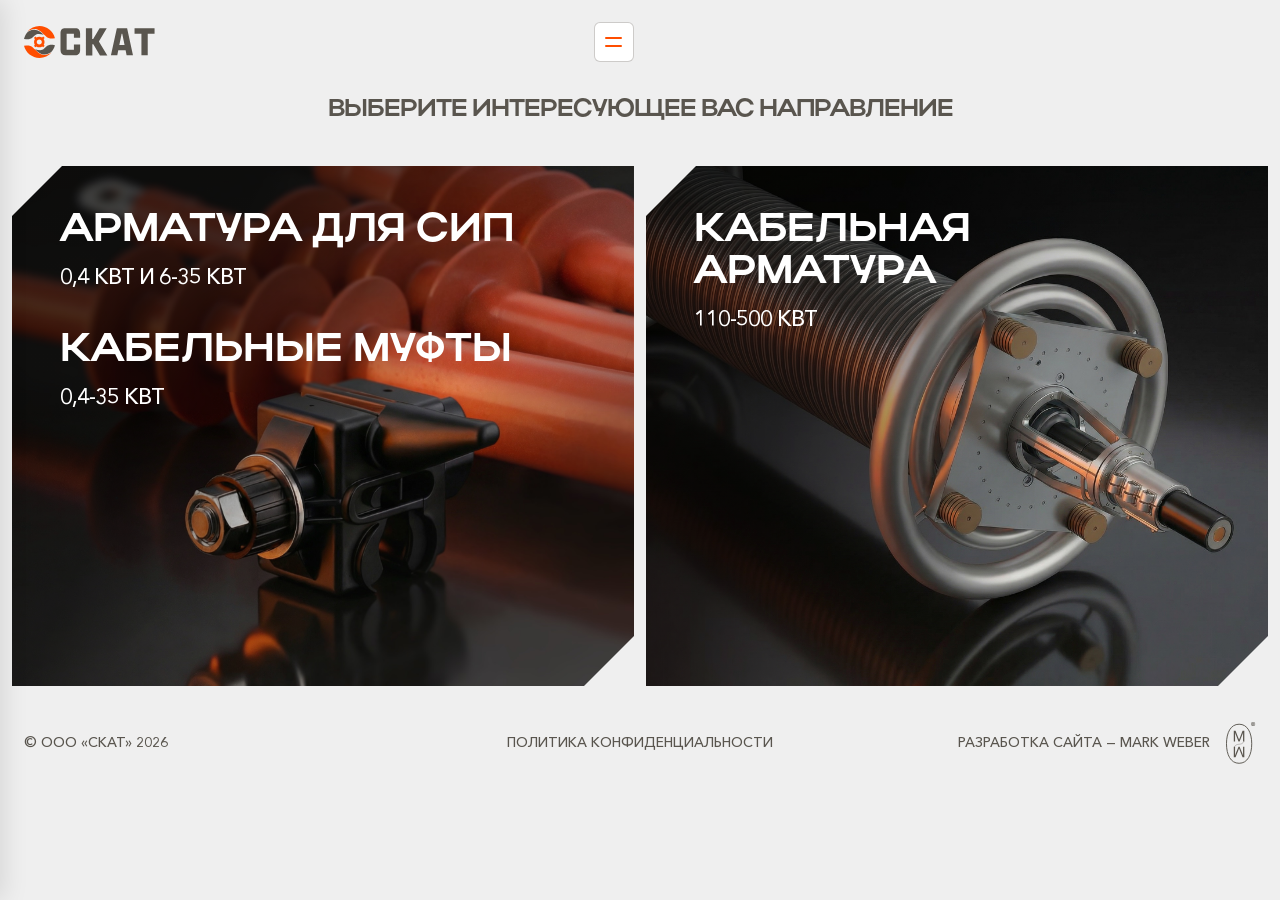
==== commit 23d27b7b: "some updates" ====
--- a/index.html
+++ b/index.html
@@ -4,12 +4,12 @@
 		<meta charset="UTF-8" />
 		<meta name="viewport" content="width=device-width, initial-scale=1.0" />
 		<title>SKAT</title>
-		<link rel="stylesheet" href="styles/styles.css" />
 		<link
 			rel="stylesheet"
 			href="https://unpkg.com/swiper@11/swiper-bundle.min.css"
 		/>
 		<link rel="stylesheet" href="https://unpkg.com/aos@2.3.4/dist/aos.css" />
+		<link rel="stylesheet" href="styles/styles.css?ver=5" />
 	</head>
 	<body>
 		<!-- Header -->
@@ -82,6 +82,20 @@
 
 		<!-- Hero Section -->
 		<section class="hero-two-column" data-aos="fade-up">
+			<style>
+				.hero-main-column1 {
+					background-image: url('images/hero01.jpg');
+				}
+
+				.hero-main-column2 {
+					background-image: url('images/hero02.jpg');
+				}
+				@media (max-width: 768px) {
+					.hero-main-column2 {
+						background-image: url('images/hero02-mobile.jpg');
+					}
+				}
+			</style>
 			<div class="container">
 				<div class="row">
 					<div class="col-12 col-lg-12">
@@ -90,10 +104,11 @@
 						</div>
 					</div>
 					<div class="col-12 col-lg-6">
-						<div
-							class="hero-main hero-main-column corner-tl-50 corner-br-50"
-							style="background-image: url('images/hero01.jpg')"
+						<a
+							href="index1.html"
+							class="hero-main hero-main-column hero-main-column1 corner-tl-50 corner-br-50"
 						>
+							<div class="hero-content-overlay"></div>
 							<div class="hero-content-top-left">
 								<h1 class="h2" data-aos="fade-up" data-aos-delay="200">
 									Арматура для СИП
@@ -120,7 +135,7 @@
 							</div>
 
 							<div class="btn-hero-column-overlay">
-								<a href="index1.html" class="btn btn-primary btn-hero-column">
+								<div class="btn btn-primary btn-hero-column">
 									Перейти
 									<img
 										src="images/icon-arrow-double.svg"
@@ -128,15 +143,16 @@
 										width="36"
 										height="36"
 									/>
-								</a>
-							</div>
-						</div>
+								</div>
+							</div>
+						</a>
 					</div>
 					<div class="col-12 col-lg-6">
-						<div
-							class="hero-main hero-main-column corner-tl-50 corner-br-50"
-							style="background-image: url('images/hero02.jpg')"
+						<a
+							href="index2.html"
+							class="hero-main hero-main-column hero-main-column2 corner-tl-50 corner-br-50"
 						>
+							<div class="hero-content-overlay"></div>
 							<div class="hero-content-top-left">
 								<h1 class="h2" data-aos="fade-up" data-aos-delay="200">
 									Кабельная арматура
@@ -150,7 +166,7 @@
 								</h3>
 							</div>
 							<div class="btn-hero-column-overlay">
-								<a href="index2.html" class="btn btn-primary btn-hero-column">
+								<div class="btn btn-primary btn-hero-column">
 									Перейти
 									<img
 										src="images/icon-arrow-double.svg"
@@ -158,9 +174,9 @@
 										width="36"
 										height="36"
 									/>
-								</a>
-							</div>
-						</div>
+								</div>
+							</div>
+						</a>
 					</div>
 				</div>
 			</div>
@@ -171,7 +187,7 @@
 			<div class="container container-lg">
 				<div class="row row-center-align">
 					<div class="col-12 col-md-4">
-						<p class="footer-left text-14">© АО «СКАТ» 2026</p>
+						<p class="footer-left text-14">© ООО «СКАТ» 2026</p>
 					</div>
 					<div class="col-12 col-md-4">
 						<a href="#" class="footer-center text-14"
@@ -206,6 +222,6 @@
 			crossorigin="anonymous"
 		></script>
 		<script src="https://s3-us-west-2.amazonaws.com/s.cdpn.io/3/jquery.inputmask.bundle.js"></script>
-		<script src="js/script.js"></script>
+		<script src="js/script.js?ver=5"></script>
 	</body>
 </html>
--- a/styles/styles.css
+++ b/styles/styles.css
@@ -526,7 +526,7 @@
 	align-items: center;
 	gap: 10px;
 	padding: 15px 18px;
-	border: 1px solid var(--color-gray);
+	border: 1px solid #59554e4d;
 	border-radius: 6px;
 	text-decoration: none;
 	font-family: var(--font-avenir-next);
@@ -561,9 +561,8 @@
 	text-transform: uppercase;
 }
 .menu-item:hover {
-	background-color: var(--color-orange);
-	border-color: var(--color-orange);
-	color: var(--color-white);
+	background-color: var(--color-white);
+	color: var(--color-gray);
 }
 
 .menu-item:hover .menu-icon,
@@ -622,6 +621,7 @@
 	height: 100%;
 	background-size: cover;
 	background-position: center;
+	text-decoration: none;
 }
 
 .hero-main h1,
@@ -702,7 +702,7 @@
 	flex-direction: column;
 	justify-content: space-between;
 	gap: 35px;
-	margin: 10px;
+	margin: 15px;
 	border-radius: 6px;
 	transition: all 0.4s ease;
 	cursor: pointer;
@@ -722,14 +722,17 @@
 .hero-sidebar > div::before {
 	content: '';
 	position: absolute;
-	top: -8px;
-	left: 30px;
-	width: calc(100% - 60px);
+	top: 0px;
+	left: 45px;
+	width: calc(100% - 90px);
 	height: 1px;
 	background-color: var(--color-gray);
 	opacity: 0.2;
 }
 
+.hero-sidebar > div:nth-child(1)::before {
+	display: none;
+}
 .hero-sidebar__block--projects::before {
 	display: none;
 }
@@ -1125,6 +1128,23 @@
 	padding-bottom: 10px;
 }
 
+.hero-content-overlay {
+	background: linear-gradient(
+		114.96deg,
+		rgba(0, 0, 0, 0.53) 29.27%,
+		rgba(0, 0, 0, 0) 58.4%
+	);
+	position: absolute;
+	top: 0;
+	left: 0;
+	width: 100%;
+	height: 100%;
+	z-index: 1;
+}
+.hero-content-bottom-right,
+.hero-content-top-left {
+	z-index: 2;
+}
 .advantage-icon-dot {
 	width: 18px;
 	height: 18px;
@@ -1139,7 +1159,6 @@
 	line-height: 115%;
 	letter-spacing: -1px;
 	text-transform: uppercase;
-	max-width: 190px;
 }
 
 .advantage-text {
@@ -1149,6 +1168,7 @@
 	font-size: var(--fs-18);
 	line-height: 130%;
 	letter-spacing: 0;
+	opacity: 0.7;
 }
 
 /* ----------------------------------------
@@ -1574,7 +1594,7 @@
 	}
 	.menu-item {
 		gap: 10px;
-		padding: 10px 6px;
+		padding: 10px 10px;
 	}
 	.btn {
 		gap: 20px;
@@ -1622,7 +1642,6 @@
 	.hero-sidebar-item {
 		padding: 26px;
 		gap: 30px;
-		margin: 8px;
 	}
 	.main {
 		padding: 36px 0;
@@ -1680,7 +1699,7 @@
 	}
 	.menu-item.menu-item-selected {
 		gap: 5px;
-		padding: 5px 5px;
+		padding: 10px;
 	}
 	.menu {
 		gap: 5px;
@@ -1690,11 +1709,11 @@
 	}
 	.menu-item {
 		gap: 10px;
-		padding: 10px 6px;
+		padding: 10px;
 	}
 	.btn {
 		gap: 20px;
-		padding: 5px 5px 5px 10px;
+		padding: 10px;
 	}
 	.header-right button {
 		gap: 15px;
@@ -2526,6 +2545,7 @@
 	.advantage-title {
 		font-size: var(--fs-h3);
 		margin-top: 10px;
+		max-width: 100%;
 	}
 	.advantage-item {
 		padding: 5px 0;
@@ -2541,6 +2561,7 @@
 	}
 	.catalog-card {
 		padding: 15px 20px;
+		border-right: 1px solid var(--color-gray-30);
 	}
 	.catalog-card-count {
 		font-size: 12px;
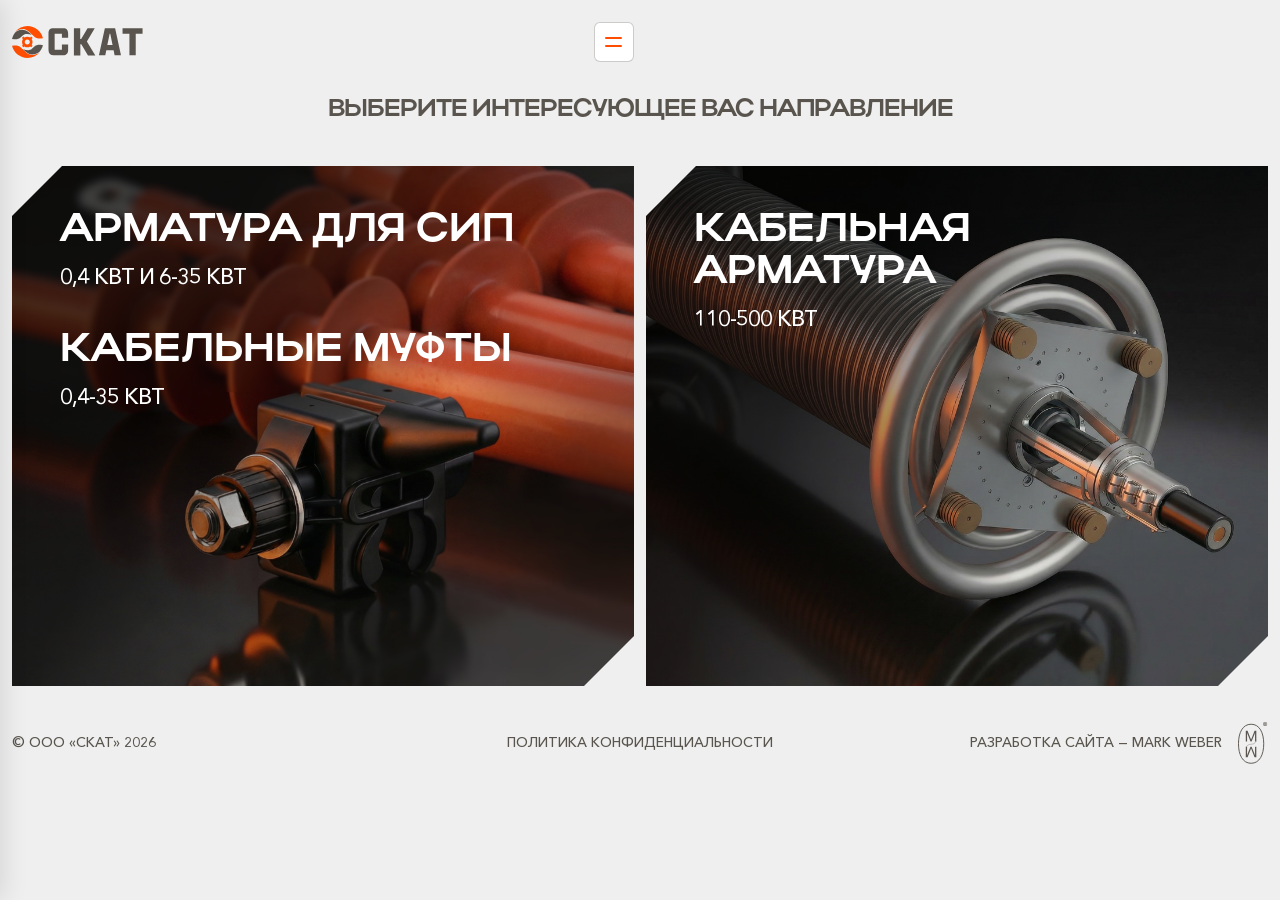
==== commit 154025b3: "some updates" ====
--- a/index.html
+++ b/index.html
@@ -9,7 +9,7 @@
 			href="https://unpkg.com/swiper@11/swiper-bundle.min.css"
 		/>
 		<link rel="stylesheet" href="https://unpkg.com/aos@2.3.4/dist/aos.css" />
-		<link rel="stylesheet" href="styles/styles.css?ver=5" />
+		<link rel="stylesheet" href="styles/styles.css?ver=7" />
 	</head>
 	<body>
 		<!-- Header -->
@@ -221,7 +221,7 @@
 			integrity="sha256-/JqT3SQfawRcv/BIHPThkBvs0OEvtFFmqPF/lYI/Cxo="
 			crossorigin="anonymous"
 		></script>
-		<script src="https://s3-us-west-2.amazonaws.com/s.cdpn.io/3/jquery.inputmask.bundle.js"></script>
-		<script src="js/script.js?ver=5"></script>
+		<script src="js/jquery.inputmask.bundle.js"></script>
+		<script src="js/script.js?ver=7"></script>
 	</body>
 </html>
--- a/styles/styles.css
+++ b/styles/styles.css
@@ -251,7 +251,7 @@
 }
 
 /* >= 1200px */
-@media (min-width: 1200px) {
+@media (min-width: 1280px) {
 	.col-lg-1 {
 		width: 8.333333%;
 	}
@@ -491,7 +491,7 @@
    ---------------------------------------- */
 .header {
 	background-color: var(--color-bg);
-	padding: 28px 0;
+	padding: 20px 0;
 }
 
 .header-row {
@@ -1159,6 +1159,7 @@
 	line-height: 115%;
 	letter-spacing: -1px;
 	text-transform: uppercase;
+	width: calc(100% - 76px);
 }
 
 .advantage-text {
@@ -1547,6 +1548,204 @@
 	pointer-events: none;
 }
 
+/* ----------------------------------------
+   Блок: Страницы контактов (contacts1, contacts2)
+   ---------------------------------------- */
+.contacts-hero {
+	padding: 50px 0 65px;
+}
+.contacts-hero-row {
+	align-items: stretch;
+}
+.contacts-hero-left {
+	background: none;
+	padding: 0;
+	display: flex;
+	flex-direction: column;
+	gap: 24px;
+}
+.contacts-hero-title {
+	text-transform: uppercase;
+	color: var(--color-gray);
+	margin: 0;
+}
+.contacts-hero-image-wrap {
+	overflow: hidden;
+	position: relative;
+	max-width: 673px;
+	margin-top: 80px;
+}
+.contacts-hero-image-img {
+	width: 100%;
+	height: auto;
+	display: block;
+}
+
+.contacts-info-block {
+	height: 100%;
+	display: flex;
+	flex-direction: column;
+	padding-left: 50px;
+}
+.contacts-table {
+	display: flex;
+	flex-direction: column;
+	height: 100%;
+	justify-content: flex-end;
+	gap: 55px;
+}
+.contacts-table-row {
+	display: grid;
+	grid-template-columns: 1fr 0.9fr auto;
+	gap: 24px;
+	align-items: start;
+	padding: 0;
+	min-height: 56px;
+	position: relative;
+}
+.contacts-table-row::after {
+	content: '';
+	display: block;
+	position: absolute;
+	width: 100%;
+	height: 1px;
+	background-color: #59554e26;
+	top: -20px;
+}
+.contacts-table-cell--label {
+	font-family: var(--font-avenir-next);
+	font-size: var(--fs-18);
+	font-weight: 500;
+	color: var(--color-gray-60);
+}
+.contacts-table-cell--value {
+	font-family: var(--font-avenir-next);
+	font-size: var(--fs-18);
+	font-weight: 500;
+	line-height: 1.35;
+	color: var(--color-gray);
+}
+.contacts-table-cell--value a {
+	color: inherit;
+	text-decoration: none;
+}
+.contacts-table-cell--value a:hover {
+	color: var(--color-orange);
+}
+.contacts-table-cell--action {
+	min-width: 40px;
+}
+
+.contacts-copy-btn {
+	display: inline-flex;
+	align-items: center;
+	justify-content: center;
+	width: 40px;
+	height: 40px;
+	padding: 0;
+	background: transparent;
+	border: none;
+	cursor: pointer;
+	border-radius: 6px;
+	color: var(--color-gray);
+	transition: background 0.2s, color 0.2s;
+}
+.contacts-copy-btn:hover {
+	background: var(--color-bg);
+}
+.contacts-copy-btn.is-active {
+	color: var(--color-orange);
+}
+.contacts-copy-btn-icon {
+	display: block;
+}
+
+.contacts-map-wrap {
+	position: relative;
+	height: 100%;
+	overflow: hidden;
+}
+.contacts-yandex-map {
+	width: 100%;
+	height: 100%;
+	min-height: 480px;
+	background: #000;
+}
+.contacts-map-marker {
+	cursor: pointer;
+	line-height: 0;
+}
+.contacts-map-marker:hover .contacts-map-pin {
+	transform: scale(1.1);
+}
+.contacts-map-pin {
+	display: block;
+	width: 32px;
+	height: 40px;
+	transition: transform 0.2s;
+}
+.contacts-map-data {
+	position: absolute;
+	left: 50%;
+	top: 50%;
+	transform: translate(24px, -50%);
+	margin-left: 20px;
+	width: auto;
+	max-width: 320px;
+	min-width: 280px;
+	height: auto;
+	z-index: 3;
+	background: var(--color-white);
+	color: var(--color-gray);
+	padding: 24px 28px;
+	border-radius: 8px;
+	box-shadow: 0 8px 32px rgba(0, 0, 0, 0.25);
+	opacity: 0;
+	visibility: hidden;
+	pointer-events: none;
+	transition: opacity 0.25s, visibility 0.25s;
+}
+.contacts-map-data.is-visible {
+	opacity: 1;
+	visibility: visible;
+	pointer-events: auto;
+}
+.contacts-map-data-inner {
+	background: none;
+	font-family: var(--font-avenir-next);
+}
+.contacts-map-data-inner p {
+	margin: 0 0 14px;
+	padding-bottom: 14px;
+	border-bottom: 1px solid var(--color-gray-30);
+	font-size: var(--fs-14);
+	line-height: 1.4;
+	color: var(--color-gray);
+	font-weight: 500;
+}
+.contacts-map-data-inner p:last-child {
+	margin-bottom: 0;
+	padding-bottom: 0;
+	border-bottom: none;
+}
+.contacts-map-data-inner strong {
+	font-family: var(--font-avenir-next);
+	text-transform: uppercase;
+	color: var(--color-gray-60);
+	display: block;
+	margin-bottom: 6px;
+	font-size: var(--fs-14);
+	font-weight: 500;
+	letter-spacing: 0.02em;
+}
+.contacts-map-data-inner a {
+	color: var(--color-gray);
+	text-decoration: none;
+}
+.contacts-map-data-inner a:hover {
+	color: var(--color-orange);
+}
+
 /* ============================================
    ЧАСТЬ 2: АДАПТИВНОСТЬ (только max-width, от большего к меньшему)
    Брейкпоинты: 1920 → 1440 → 1280 → 1024 → 768 → 375 → 320
@@ -1555,13 +1754,7 @@
 /* ----------------------------------------
    max-width: 1919px (ниже Full HD)
    ---------------------------------------- */
-@media (max-width: 1920px) {
-	.container-lg {
-		max-width: 100%;
-		padding-left: 24px;
-		padding-right: 24px;
-	}
-}
+
 @media (max-width: 1700px) {
 	.header-right {
 		gap: 40px;
@@ -1619,7 +1812,7 @@
 		--mb: 15px;
 	}
 	.header {
-		padding: 24px 0;
+		padding: 20px 0;
 	}
 	.header-right {
 		gap: 20px;
@@ -1725,6 +1918,12 @@
 	.company-slide-text {
 		max-width: 270px;
 		font-size: var(--fs-14);
+	}
+	.advantages-swiper .swiper-wrapper {
+		gap: 40px;
+	}
+	.contacts-info-block {
+		padding-left: 36px;
 	}
 }
 
@@ -1762,10 +1961,20 @@
 		right: 32px;
 		gap: 24px;
 	}
+
+	.advantages-swiper .swiper-slide {
+		flex: none;
+		min-width: 0;
+		height: auto;
+		width: 48%;
+	}
 	.hero-sidebar-item {
 		padding: 24px;
 		gap: 28px;
 		margin: 8px;
+	}
+	.contacts-info-block {
+		padding-left: 32px;
 	}
 	.main {
 		padding: 32px 0;
@@ -1957,12 +2166,19 @@
 		width: 100%;
 		justify-content: space-between;
 		gap: 30px;
+		flex-wrap: wrap;
 	}
 
 	.company-slide-bottom {
 		flex-direction: column;
 		align-items: center;
 		text-align: center;
+	}
+	.contacts-hero {
+		padding: 30px 0 40px;
+	}
+	.contacts-table {
+		gap: 30px;
 	}
 }
 
@@ -2068,6 +2284,13 @@
 	.request-form-row--two {
 		flex-direction: column;
 	}
+	.contacts-info-block {
+		padding-left: 28px;
+	}
+	.contacts-table-row {
+		grid-template-columns: 1fr 1fr auto;
+		gap: 16px;
+	}
 }
 
 /* ----------------------------------------
@@ -2135,6 +2358,7 @@
 	}
 	.advantages-swiper .swiper-wrapper {
 		gap: 0;
+		flex-wrap: nowrap;
 	}
 	.advantages-swiper .swiper-slide {
 		flex: none;
@@ -2156,6 +2380,26 @@
 	}
 	.company-slider {
 		min-height: 500px;
+	}
+	.contacts-table-row {
+		grid-template-columns: 1fr 1fr auto;
+		gap: 8px;
+		padding: 12px 0;
+	}
+	.contacts-table-cell--action {
+		justify-self: start;
+	}
+	.contacts-map-wrap,
+	.contacts-yandex-map {
+		min-height: 360px;
+	}
+	.contacts-hero-image-wrap {
+		max-width: 100%;
+		margin-bottom: 40px;
+		margin-top: 0;
+	}
+	.contacts-info-block {
+		padding-left: 0;
 	}
 }
 
@@ -2546,6 +2790,7 @@
 		font-size: var(--fs-h3);
 		margin-top: 10px;
 		max-width: 100%;
+		width: 100%;
 	}
 	.advantage-item {
 		padding: 5px 0;
@@ -2664,4 +2909,74 @@
 	.hero-two-column-title {
 		margin: 12px 0 11px;
 	}
-}
+	.contacts-hero-left {
+		gap: 16px;
+	}
+	.contacts-hero-image-wrap {
+		display: none;
+	}
+	.contacts-info-block {
+	}
+	.contacts-table-row {
+		padding: 12px 0;
+	}
+	.request-section .row {
+		flex-direction: column;
+	}
+	.request-section .col-lg-6:first-child {
+		order: 2;
+	}
+	.request-section .col-lg-6:last-child {
+		order: 1;
+	}
+	.contacts-map-wrap,
+	.contacts-yandex-map {
+		min-height: 330px;
+	}
+	.contacts-map-pin {
+		width: 50px;
+		height: 50px;
+	}
+	.contacts-map-data {
+		left: 50%;
+		top: calc(50% + 36px);
+		transform: translate(-50%, 0);
+		margin-left: 0;
+		max-width: calc(100% - 24px);
+		padding: 20px 24px;
+	}
+	.contacts-table {
+		gap: 10px;
+	}
+	.contacts-table-row {
+		grid-template-columns: 1fr auto;
+		grid-template-rows: auto auto;
+		gap: 7px 12px;
+	}
+	.contacts-table-cell--label {
+		grid-column: 1 / -1;
+		width: 100%;
+		font-size: var(--fs-14);
+	}
+	.contacts-table-cell--value {
+		grid-row: 2;
+		grid-column: 1;
+		font-size: var(--fs-14);
+	}
+	.contacts-table-cell--action {
+		grid-row: 2;
+		grid-column: 2;
+		justify-self: start;
+		align-self: center;
+	}
+	.contacts-table-row::after {
+		top: 5px;
+	}
+	.contacts-copy-btn {
+		width: 20px;
+		height: 20px;
+	}
+	.contacts-hero {
+		padding: 30px 0 5px;
+	}
+}
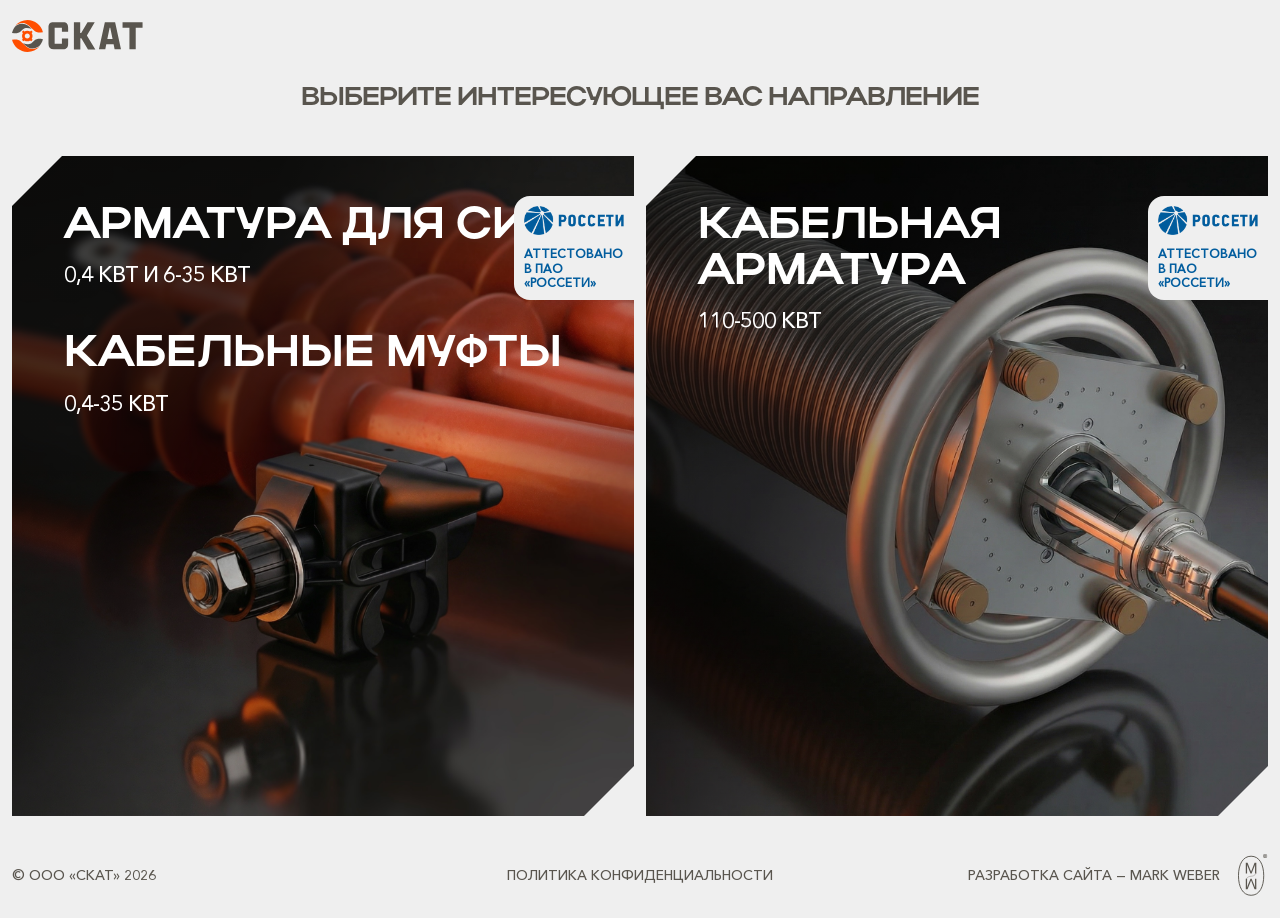
==== commit 6479612a: "добавил россети" ====
--- a/index.html
+++ b/index.html
@@ -109,6 +109,10 @@
 							class="hero-main hero-main-column hero-main-column1 corner-tl-50 corner-br-50"
 						>
 							<div class="hero-content-overlay"></div>
+							<div class="shildick">
+								<img src="images/rosseti.png">
+								<div class="shildick-text">Аттестовано <br>в ПАО «РОССЕТИ»</div>
+							</div>
 							<div class="hero-content-top-left">
 								<h1 class="h2" data-aos="fade-up" data-aos-delay="200">
 									Арматура для СИП
@@ -153,6 +157,10 @@
 							class="hero-main hero-main-column hero-main-column2 corner-tl-50 corner-br-50"
 						>
 							<div class="hero-content-overlay"></div>
+							<div class="shildick">
+								<img src="images/rosseti.png">
+								<div class="shildick-text">Аттестовано<br> в ПАО «РОССЕТИ»</div>
+							</div>
 							<div class="hero-content-top-left">
 								<h1 class="h2" data-aos="fade-up" data-aos-delay="200">
 									Кабельная арматура
--- a/styles/styles.css
+++ b/styles/styles.css
@@ -69,6 +69,20 @@
 	font-style: normal;
 }
 
+@font-face {
+	font-family: 'AvenirNext-Medium-1';
+	src: url('../fonts/AvenirNextW1GMedium.woff') format('woff');
+	font-weight: normal;
+	font-style: normal;
+}
+
+@font-face {
+	font-family: 'AvenirNext-Medium-2';
+	src: url('../fonts/AvenirNextW1GRegular.woff') format('woff');
+	font-weight: normal;
+	font-style: normal;
+}
+
 /* ----------------------------------------
    Блок: Reset & Base
    ---------------------------------------- */
@@ -132,40 +146,52 @@
 	padding-right: 6px;
 	padding-bottom: var(--gap);
 }
+
 /* Extra small (mobile, default) */
 .col-1 {
 	width: 8.333333%;
 }
+
 .col-2 {
 	width: 16.666667%;
 }
+
 .col-3 {
 	width: 25%;
 }
+
 .col-4 {
 	width: 33.333333%;
 }
+
 .col-5 {
 	width: 41.666667%;
 }
+
 .col-6 {
 	width: 50%;
 }
+
 .col-7 {
 	width: 58.333333%;
 }
+
 .col-8 {
 	width: 66.666667%;
 }
+
 .col-9 {
 	width: 75%;
 }
+
 .col-10 {
 	width: 83.333333%;
 }
+
 .col-11 {
 	width: 91.666667%;
 }
+
 .col-12 {
 	width: 100%;
 }
@@ -175,36 +201,47 @@
 	.col-sm-1 {
 		width: 8.333333%;
 	}
+
 	.col-sm-2 {
 		width: 16.666667%;
 	}
+
 	.col-sm-3 {
 		width: 25%;
 	}
+
 	.col-sm-4 {
 		width: 33.333333%;
 	}
+
 	.col-sm-5 {
 		width: 41.666667%;
 	}
+
 	.col-sm-6 {
 		width: 50%;
 	}
+
 	.col-sm-7 {
 		width: 58.333333%;
 	}
+
 	.col-sm-8 {
 		width: 66.666667%;
 	}
+
 	.col-sm-9 {
 		width: 75%;
 	}
+
 	.col-sm-10 {
 		width: 83.333333%;
 	}
+
 	.col-sm-11 {
 		width: 91.666667%;
 	}
+
 	.col-sm-12 {
 		width: 100%;
 	}
@@ -215,36 +252,47 @@
 	.col-md-1 {
 		width: 8.333333%;
 	}
+
 	.col-md-2 {
 		width: 16.666667%;
 	}
+
 	.col-md-3 {
 		width: 25%;
 	}
+
 	.col-md-4 {
 		width: 33.333333%;
 	}
+
 	.col-md-5 {
 		width: 41.666667%;
 	}
+
 	.col-md-6 {
 		width: 50%;
 	}
+
 	.col-md-7 {
 		width: 58.333333%;
 	}
+
 	.col-md-8 {
 		width: 66.666667%;
 	}
+
 	.col-md-9 {
 		width: 75%;
 	}
+
 	.col-md-10 {
 		width: 83.333333%;
 	}
+
 	.col-md-11 {
 		width: 91.666667%;
 	}
+
 	.col-md-12 {
 		width: 100%;
 	}
@@ -255,36 +303,47 @@
 	.col-lg-1 {
 		width: 8.333333%;
 	}
+
 	.col-lg-2 {
 		width: 16.666667%;
 	}
+
 	.col-lg-3 {
 		width: 25%;
 	}
+
 	.col-lg-4 {
 		width: 33.333333%;
 	}
+
 	.col-lg-5 {
 		width: 41.666667%;
 	}
+
 	.col-lg-6 {
 		width: 50%;
 	}
+
 	.col-lg-7 {
 		width: 58.333333%;
 	}
+
 	.col-lg-8 {
 		width: 66.666667%;
 	}
+
 	.col-lg-9 {
 		width: 75%;
 	}
+
 	.col-lg-10 {
 		width: 83.333333%;
 	}
+
 	.col-lg-11 {
 		width: 91.666667%;
 	}
+
 	.col-lg-12 {
 		width: 100%;
 	}
@@ -295,36 +354,47 @@
 	.col-xl-1 {
 		width: 8.333333%;
 	}
+
 	.col-xl-2 {
 		width: 16.666667%;
 	}
+
 	.col-xl-3 {
 		width: 25%;
 	}
+
 	.col-xl-4 {
 		width: 33.333333%;
 	}
+
 	.col-xl-5 {
 		width: 41.666667%;
 	}
+
 	.col-xl-6 {
 		width: 50%;
 	}
+
 	.col-xl-7 {
 		width: 58.333333%;
 	}
+
 	.col-xl-8 {
 		width: 66.666667%;
 	}
+
 	.col-xl-9 {
 		width: 75%;
 	}
+
 	.col-xl-10 {
 		width: 83.333333%;
 	}
+
 	.col-xl-11 {
 		width: 91.666667%;
 	}
+
 	.col-xl-12 {
 		width: 100%;
 	}
@@ -437,7 +507,7 @@
 	text-decoration: none;
 	border-radius: 6px;
 	cursor: pointer;
-	transition: all 0.3s ease;
+	transition: all 0.4s ease;
 	border: none;
 	white-space: nowrap;
 	width: max-content;
@@ -474,7 +544,7 @@
 	border: none;
 	border-radius: 4px;
 	cursor: pointer;
-	transition: all 0.3s ease;
+	transition: all 0.4s ease;
 }
 
 .burger-btn {
@@ -535,7 +605,7 @@
 	line-height: 120%;
 	text-transform: uppercase;
 	color: var(--color-gray);
-	transition: all 0.3s ease;
+	transition: all 0.4s ease;
 	position: relative;
 	overflow: hidden;
 }
@@ -552,14 +622,16 @@
 	display: flex;
 	align-items: center;
 	justify-content: center;
-	transition: opacity 0.3s ease;
+	transition: opacity 0.4s ease;
 	background: var(--color-white);
 	padding: 13px;
 	border-radius: 4px;
 }
+
 .hero-main h3 {
 	text-transform: uppercase;
 }
+
 .menu-item:hover {
 	background-color: var(--color-white);
 	color: var(--color-gray);
@@ -581,6 +653,7 @@
 .header-right button {
 	gap: 40px;
 }
+
 .header-right button.burger-btn {
 	gap: 6px;
 }
@@ -709,7 +782,7 @@
 	position: relative;
 }
 
-.hero-sidebar > div {
+.hero-sidebar>div {
 	transition: all 0.4s ease;
 	cursor: pointer;
 	position: relative;
@@ -718,8 +791,9 @@
 .hero-sidebar-item:hover {
 	background-color: var(--color-bg);
 }
-.hero-sidebar > .hero-sidebar__row > div::before,
-.hero-sidebar > div::before {
+
+.hero-sidebar>.hero-sidebar__row>div::before,
+.hero-sidebar>div::before {
 	content: '';
 	position: absolute;
 	top: 0px;
@@ -730,9 +804,10 @@
 	opacity: 0.2;
 }
 
-.hero-sidebar > div:nth-child(1)::before {
+.hero-sidebar>div:nth-child(1)::before {
 	display: none;
 }
+
 .hero-sidebar__block--projects::before {
 	display: none;
 }
@@ -765,6 +840,7 @@
 	flex-direction: column;
 	gap: 10px;
 }
+
 .company-slide-bottom {
 	display: flex;
 	justify-content: space-between;
@@ -853,7 +929,7 @@
 	display: block;
 	text-decoration: none;
 	color: var(--color-gray);
-	transition: all 0.3s ease;
+	transition: all 0.4s ease;
 	text-transform: uppercase;
 }
 
@@ -879,7 +955,7 @@
 	gap: 20px;
 	text-decoration: none;
 	color: var(--color-gray);
-	transition: all 0.3s ease;
+	transition: all 0.4s ease;
 	text-transform: uppercase;
 }
 
@@ -1084,6 +1160,7 @@
 		display: flex;
 		overflow: visible;
 	}
+
 	.advantages-swiper .swiper-wrapper {
 		display: flex;
 		width: 100%;
@@ -1091,6 +1168,7 @@
 		gap: 90px;
 		transform: none !important;
 	}
+
 	.advantages-swiper .swiper-slide {
 		flex: 1;
 		min-width: 0;
@@ -1129,11 +1207,9 @@
 }
 
 .hero-content-overlay {
-	background: linear-gradient(
-		114.96deg,
-		rgba(0, 0, 0, 0.53) 29.27%,
-		rgba(0, 0, 0, 0) 58.4%
-	);
+	background: linear-gradient(114.96deg,
+			rgba(0, 0, 0, 0.53) 29.27%,
+			rgba(0, 0, 0, 0) 58.4%);
 	position: absolute;
 	top: 0;
 	left: 0;
@@ -1141,10 +1217,12 @@
 	height: 100%;
 	z-index: 1;
 }
+
 .hero-content-bottom-right,
 .hero-content-top-left {
 	z-index: 2;
 }
+
 .advantage-icon-dot {
 	width: 18px;
 	height: 18px;
@@ -1192,11 +1270,9 @@
 	position: absolute;
 	inset: 0;
 	background: linear-gradient(0deg, rgba(0, 0, 0, 0.2), rgba(0, 0, 0, 0.2)),
-		linear-gradient(
-			291.8deg,
+		linear-gradient(291.8deg,
 			rgba(0, 0, 0, 0.38) 5.99%,
-			rgba(0, 0, 0, 0) 58.36%
-		);
+			rgba(0, 0, 0, 0) 58.36%);
 	z-index: 0;
 	pointer-events: none;
 }
@@ -1235,7 +1311,7 @@
 	transition: transform 0.6s ease;
 }
 
-.company-slide > * {
+.company-slide>* {
 	position: relative;
 	z-index: 1;
 }
@@ -1287,6 +1363,7 @@
 	from {
 		--dot-angle: 360deg;
 	}
+
 	to {
 		--dot-angle: 0deg;
 	}
@@ -1297,17 +1374,13 @@
 	position: absolute;
 	inset: -5px;
 	border-radius: 50%;
-	background: conic-gradient(
-		var(--color-white) 0deg,
-		var(--color-white) var(--dot-angle),
-		transparent var(--dot-angle),
-		transparent 360deg
-	);
-	-webkit-mask: radial-gradient(
-		farthest-side,
-		transparent calc(100% - 2px),
-		#000 100%
-	);
+	background: conic-gradient(var(--color-white) 0deg,
+			var(--color-white) var(--dot-angle),
+			transparent var(--dot-angle),
+			transparent 360deg);
+	-webkit-mask: radial-gradient(farthest-side,
+			transparent calc(100% - 2px),
+			#000 100%);
 	mask: radial-gradient(farthest-side, transparent calc(100% - 2px), #000 100%);
 	animation: dot-progress 8s linear infinite;
 }
@@ -1554,9 +1627,11 @@
 .contacts-hero {
 	padding: 50px 0 65px;
 }
+
 .contacts-hero-row {
 	align-items: stretch;
 }
+
 .contacts-hero-left {
 	background: none;
 	padding: 0;
@@ -1564,17 +1639,20 @@
 	flex-direction: column;
 	gap: 24px;
 }
+
 .contacts-hero-title {
 	text-transform: uppercase;
 	color: var(--color-gray);
 	margin: 0;
 }
+
 .contacts-hero-image-wrap {
 	overflow: hidden;
 	position: relative;
 	max-width: 673px;
 	margin-top: 80px;
 }
+
 .contacts-hero-image-img {
 	width: 100%;
 	height: auto;
@@ -1587,6 +1665,7 @@
 	flex-direction: column;
 	padding-left: 50px;
 }
+
 .contacts-table {
 	display: flex;
 	flex-direction: column;
@@ -1594,6 +1673,7 @@
 	justify-content: flex-end;
 	gap: 55px;
 }
+
 .contacts-table-row {
 	display: grid;
 	grid-template-columns: 1fr 0.9fr auto;
@@ -1603,6 +1683,7 @@
 	min-height: 56px;
 	position: relative;
 }
+
 .contacts-table-row::after {
 	content: '';
 	display: block;
@@ -1612,12 +1693,14 @@
 	background-color: #59554e26;
 	top: -20px;
 }
+
 .contacts-table-cell--label {
 	font-family: var(--font-avenir-next);
 	font-size: var(--fs-18);
 	font-weight: 500;
 	color: var(--color-gray-60);
 }
+
 .contacts-table-cell--value {
 	font-family: var(--font-avenir-next);
 	font-size: var(--fs-18);
@@ -1625,13 +1708,16 @@
 	line-height: 1.35;
 	color: var(--color-gray);
 }
+
 .contacts-table-cell--value a {
 	color: inherit;
 	text-decoration: none;
 }
+
 .contacts-table-cell--value a:hover {
 	color: var(--color-orange);
 }
+
 .contacts-table-cell--action {
 	min-width: 40px;
 }
@@ -1648,14 +1734,17 @@
 	cursor: pointer;
 	border-radius: 6px;
 	color: var(--color-gray);
-	transition: background 0.2s, color 0.2s;
-}
+	transition: background 0.4s, color 0.4s;
+}
+
 .contacts-copy-btn:hover {
 	background: var(--color-bg);
 }
+
 .contacts-copy-btn.is-active {
 	color: var(--color-orange);
 }
+
 .contacts-copy-btn-icon {
 	display: block;
 }
@@ -1665,25 +1754,30 @@
 	height: 100%;
 	overflow: hidden;
 }
+
 .contacts-yandex-map {
 	width: 100%;
 	height: 100%;
 	min-height: 480px;
 	background: #000;
 }
+
 .contacts-map-marker {
 	cursor: pointer;
 	line-height: 0;
 }
+
 .contacts-map-marker:hover .contacts-map-pin {
 	transform: scale(1.1);
 }
+
 .contacts-map-pin {
 	display: block;
 	width: 32px;
 	height: 40px;
-	transition: transform 0.2s;
-}
+	transition: transform 0.4s;
+}
+
 .contacts-map-data {
 	position: absolute;
 	left: 50%;
@@ -1703,17 +1797,20 @@
 	opacity: 0;
 	visibility: hidden;
 	pointer-events: none;
-	transition: opacity 0.25s, visibility 0.25s;
-}
+	transition: opacity 0.4s, visibility 0.4s;
+}
+
 .contacts-map-data.is-visible {
 	opacity: 1;
 	visibility: visible;
 	pointer-events: auto;
 }
+
 .contacts-map-data-inner {
 	background: none;
 	font-family: var(--font-avenir-next);
 }
+
 .contacts-map-data-inner p {
 	margin: 0 0 14px;
 	padding-bottom: 14px;
@@ -1723,11 +1820,13 @@
 	color: var(--color-gray);
 	font-weight: 500;
 }
+
 .contacts-map-data-inner p:last-child {
 	margin-bottom: 0;
 	padding-bottom: 0;
 	border-bottom: none;
 }
+
 .contacts-map-data-inner strong {
 	font-family: var(--font-avenir-next);
 	text-transform: uppercase;
@@ -1738,10 +1837,12 @@
 	font-weight: 500;
 	letter-spacing: 0.02em;
 }
+
 .contacts-map-data-inner a {
 	color: var(--color-gray);
 	text-decoration: none;
 }
+
 .contacts-map-data-inner a:hover {
 	color: var(--color-orange);
 }
@@ -1759,14 +1860,17 @@
 	.header-right {
 		gap: 40px;
 	}
+
 	.header-right button {
 		gap: 15px;
 	}
 }
+
 @media (max-width: 1600px) {
 	.header-right {
 		gap: 20px;
 	}
+
 	.header-right button {
 		gap: 10px;
 	}
@@ -1775,31 +1879,39 @@
 		width: 40px;
 		height: 40px;
 	}
+
 	.menu-item.menu-item-selected {
 		gap: 10px;
 		padding: 10px;
 	}
+
 	.menu {
 		gap: 10px;
 	}
+
 	.menu-icon {
-		padding: 10px;
-	}
+		padding: 5px;
+	}
+
 	.menu-item {
 		gap: 10px;
 		padding: 10px 10px;
 	}
+
 	.btn {
 		gap: 20px;
 		padding: 10px 10px;
 	}
+
 	.header-right button {
 		gap: 15px;
 	}
+
 	.catalog-card-title {
 		min-height: 130px;
 	}
 }
+
 /* ----------------------------------------
    max-width: 1439px
    ---------------------------------------- */
@@ -1811,117 +1923,150 @@
 		--gap: 12px;
 		--mb: 15px;
 	}
+
 	.header {
 		padding: 20px 0;
 	}
+
 	.header-right {
 		gap: 20px;
 	}
+
 	.hero-main {
 		min-height: 480px;
 		padding: 36px;
 	}
+
 	.hero-main.hero-main-column {
 		min-height: 660px;
 		gap: 44px;
 		padding: 48px 52px;
 	}
+
 	.hero-content-bottom-right {
 		bottom: 36px;
 		left: 36px;
 		right: 36px;
 		gap: 28px;
 	}
+
 	.hero-sidebar-item {
 		padding: 26px;
 		gap: 30px;
 	}
+
 	.main {
 		padding: 36px 0;
 	}
+
 	.block {
 		padding: 22px;
 	}
+
 	.footer {
 		padding: 26px 0 10px;
 	}
+
 	.footer-right-link {
 		gap: 18px;
 	}
+
 	.catalog-section {
 		padding: 52px 0 44px;
 	}
+
 	.catalog-card {
 		padding: 36px;
 	}
+
 	.catalog-card-image {
 		padding: 25px 10px;
 		margin-bottom: 22px;
 	}
+
 	.advantages-wrapper {
 		gap: 72px;
 	}
+
 	.company-slider {
 		min-height: 340px;
 	}
+
 	.company-slide {
 		padding: 34px 38px 38px;
 	}
+
 	.company-arrow--prev {
 		left: 24px;
 	}
+
 	.company-arrow--next {
 		right: 24px;
 	}
+
 	.company-slide-center {
 		margin-top: 36px;
 		margin-bottom: 36px;
 	}
+
 	.request-form-wrapper {
 		padding: 32px 36px 36px;
 	}
+
 	.request-subtitle {
 		margin: 0 0 88px;
 	}
+
 	.request-form-actions {
 		margin-top: 64px;
 	}
+
 	.hero-sidebar-row .btn-icon {
 		width: 40px;
 		height: 40px;
 	}
+
 	.menu-item.menu-item-selected {
 		gap: 5px;
 		padding: 10px;
 	}
+
 	.menu {
 		gap: 5px;
 	}
+
 	.menu-icon {
-		padding: 10px;
-	}
+		padding: 5px;
+	}
+
 	.menu-item {
 		gap: 10px;
 		padding: 10px;
 	}
+
 	.btn {
 		gap: 20px;
 		padding: 10px;
 	}
+
 	.header-right button {
 		gap: 15px;
 	}
+
 	.btn img {
 		width: 30px;
 		height: 30px;
 	}
+
 	.company-slide-text {
 		max-width: 270px;
 		font-size: var(--fs-14);
 	}
+
 	.advantages-swiper .swiper-wrapper {
 		gap: 40px;
 	}
+
 	.contacts-info-block {
 		padding-left: 36px;
 	}
@@ -1930,7 +2075,7 @@
 /* ----------------------------------------
    max-width: 1279px
    ---------------------------------------- */
-@media (max-width: 1280px) {
+@media (max-width: 980px) {
 	:root {
 		--fs-h1: 52px;
 		--fs-h2: 40px;
@@ -1943,18 +2088,22 @@
 	.header {
 		padding: 22px 0;
 	}
+
 	.header-right {
 		gap: 10px;
 	}
+
 	.hero-main {
 		min-height: 460px;
 		padding: 32px;
 	}
+
 	.hero-main.hero-main-column {
 		min-height: 520px;
 		gap: 40px;
 		padding: 44px 48px;
 	}
+
 	.hero-content-bottom-right {
 		bottom: 32px;
 		left: 32px;
@@ -1968,78 +2117,101 @@
 		height: auto;
 		width: 48%;
 	}
+
 	.hero-sidebar-item {
 		padding: 24px;
 		gap: 28px;
 		margin: 8px;
 	}
+
 	.contacts-info-block {
 		padding-left: 32px;
 	}
+
 	.main {
 		padding: 32px 0;
 	}
+
 	.block {
 		padding: 20px;
 	}
+
 	.footer {
 		padding: 24px 0 10px;
 	}
+
 	.footer-right-link {
 		gap: 16px;
 	}
+
 	.catalog-section {
 		padding: 48px 0 40px;
 	}
+
 	.catalog-card {
 		padding: 32px;
 	}
+
 	.catalog-card-image {
 		padding: 25px 10px;
 		margin-bottom: 20px;
 	}
+
 	.catalog-title {
 		margin-bottom: 14px;
 	}
+
 	.catalog-nav {
 		gap: 12px;
 		margin-bottom: 20px;
 	}
+
 	.catalog-section .swiper-button-prev,
 	.catalog-section .swiper-button-next {
 		padding: 16px 32px;
 	}
+
 	.advantages-wrapper {
 		gap: 60px;
 	}
+
 	.advantage-item {
 		padding: 16px 0;
 	}
+
 	.company-slider {
 		min-height: 320px;
 	}
+
 	.company-slide {
 		padding: 32px 36px 36px;
 	}
+
 	.company-arrow--prev {
 		left: 20px;
 	}
+
 	.company-arrow--next {
 		right: 20px;
 	}
+
 	.company-slide-center {
 		margin-top: 32px;
 		margin-bottom: 32px;
 	}
+
 	.request-form-wrapper {
 		padding: 28px 32px 32px;
 	}
+
 	.request-subtitle {
 		margin: 0 0 72px;
 	}
+
 	.request-form-actions {
 		margin-top: 56px;
 	}
+
 	.catalog-section .swiper-button-prev,
 	.catalog-section .swiper-button-next {
 		padding: 10px 25px;
@@ -2050,6 +2222,7 @@
 	.header-row__nav {
 		display: none;
 	}
+
 	.header-row__right {
 		display: flex;
 		align-items: center;
@@ -2057,15 +2230,19 @@
 		gap: var(--gap);
 		flex-direction: row;
 	}
+
 	.header-row__right .phone {
 		order: 1;
 	}
+
 	.header-row__right .burger-btn {
 		order: 2;
 	}
+
 	.header-row .header-right .btn {
 		display: none;
 	}
+
 	.burger-btn {
 		display: flex;
 	}
@@ -2084,19 +2261,22 @@
 		border: 1px solid var(--color-gray-30);
 		border-radius: 6px;
 		cursor: pointer;
-		transition: all 0.3s ease;
-	}
+		transition: all 0.4s ease;
+	}
+
 	.burger-btn__line {
 		display: block;
 		width: 17px;
 		height: 2px;
 		background: var(--color-orange);
 		border-radius: 1px;
-		transition: transform 0.3s ease, opacity 0.3s ease;
-	}
+		transition: transform 0.4s ease, opacity 0.4s ease;
+	}
+
 	.burger-btn.is-open .burger-btn__line--top {
 		transform: translateY(2px) rotate(45deg);
 	}
+
 	.burger-btn.is-open .burger-btn__line--bottom {
 		transform: translateY(-3px) rotate(-45deg);
 	}
@@ -2116,35 +2296,43 @@
 		padding: 24px;
 		box-shadow: 4px 0 24px rgba(0, 0, 0, 0.1);
 		transform: translateX(-100%);
-		transition: transform 0.3s ease;
+		transition: transform 0.4s ease;
 		overflow-y: auto;
 	}
+
 	.mobile-menu-overlay {
 		display: block;
 	}
+
 	.mobile-menu-panel.is-open {
 		transform: translateX(0);
 	}
+
 	.mobile-menu-panel .menu {
 		flex-direction: column;
 		gap: var(--gap);
 		margin-bottom: auto;
 		padding-top: 40px;
 	}
+
 	.mobile-menu-panel .menu-item {
 		width: 100%;
 		justify-content: flex-start;
 	}
+
 	.mobile-menu-panel .menu-item .menu-icon {
 		display: none;
 	}
+
 	.mobile-menu-panel .menu-item.menu-item-selected .menu-icon {
 		display: flex;
 	}
+
 	.mobile-menu-panel .btn-primary {
 		margin-top: var(--mb);
 		width: 100%;
 	}
+
 	.mobile-menu-overlay {
 		position: fixed;
 		inset: 0;
@@ -2152,15 +2340,18 @@
 		z-index: 999;
 		opacity: 0;
 		visibility: hidden;
-		transition: opacity 0.3s ease, visibility 0.3s ease;
-	}
+		transition: opacity 0.4s ease, visibility 0.4s ease;
+	}
+
 	.mobile-menu-overlay.is-open {
 		opacity: 1;
 		visibility: visible;
 	}
+
 	.advantages-swiper .swiper-wrapper {
 		gap: 30px;
 	}
+
 	.advantages-swiper .swiper-wrapper {
 		display: flex;
 		width: 100%;
@@ -2174,9 +2365,11 @@
 		align-items: center;
 		text-align: center;
 	}
+
 	.contacts-hero {
 		padding: 30px 0 40px;
 	}
+
 	.contacts-table {
 		gap: 30px;
 	}
@@ -2198,95 +2391,121 @@
 		--gap: 12px;
 		--mb: 14px;
 	}
+
 	.container,
 	.container-lg {
 		padding-left: 16px;
 		padding-right: 16px;
 	}
+
 	.header {
 		padding: 20px 0;
 	}
+
 	.header-right {
 		gap: 24px;
 	}
+
 	.menu-item {
 		padding: 12px 14px;
 	}
+
 	.hero-main {
 		min-height: 440px;
 		padding: 28px;
 	}
+
 	.hero-main.hero-main-column {
 		min-height: 540px;
 		gap: 32px;
 		padding: 36px 40px;
 	}
+
 	.hero-content-bottom-right {
 		bottom: 28px;
 		left: 28px;
 		right: 28px;
 		gap: 20px;
 	}
+
 	.hero-sidebar-item {
 		padding: 20px;
 		gap: 24px;
 		margin: 6px;
 	}
+
 	.hero-two-column-title {
 		margin: 0 0 24px;
 	}
+
 	.main {
 		padding: 28px 0;
 	}
+
 	.block {
 		padding: 18px;
 	}
+
 	.footer {
 		padding: 20px 0 10px;
 	}
+
 	.catalog-section {
 		padding: 40px 0 32px;
 	}
+
 	.catalog-card {
 		padding: 28px;
 	}
+
 	.catalog-card-image {
 		padding: 32px 10px;
 		margin-bottom: 18px;
 	}
+
 	.catalog-card-title {
 		min-height: 80px;
 		margin-bottom: 12px;
 	}
+
 	.advantages-wrapper {
 		gap: 40px;
 	}
+
 	.company-slider {
 		margin-bottom: 24px;
 		min-height: 300px;
 	}
+
 	.company-slide {
 		padding: 28px 32px 32px;
 	}
+
 	.company-slide-center {
 		margin-top: 24px;
 		margin-bottom: 24px;
 	}
+
 	.request-form-wrapper {
 		padding: 24px 28px 28px;
 	}
+
 	.request-subtitle {
 		margin: 0 0 56px;
 	}
+
 	.request-form-actions {
 		margin-top: 40px;
 	}
+
 	.request-form-row--two {
 		flex-direction: column;
 	}
+
 	.contacts-info-block {
 		padding-left: 28px;
 	}
+
 	.contacts-table-row {
 		grid-template-columns: 1fr 1fr auto;
 		gap: 16px;
@@ -2321,10 +2540,12 @@
 		flex-wrap: wrap;
 		gap: var(--gap);
 	}
+
 	.hero-main {
 		min-height: 400px;
 		padding: 24px;
 	}
+
 	.hero-content-top-left {
 		position: relative;
 		top: auto;
@@ -2335,69 +2556,87 @@
 	.hero-sidebar {
 		margin-top: var(--gap);
 	}
+
 	.main {
 		padding: 24px 0;
 	}
+
 	.catalog-section {
 		padding: 32px 0 24px;
 	}
+
 	.catalog-card {
 		padding: 24px;
 	}
+
 	.advantages {
 		padding: 48px 0;
 	}
+
 	.advantages-wrapper {
 		flex-direction: column;
 		align-items: center;
 		gap: 24px;
 	}
+
 	.advantage-item {
 		max-width: 400px;
 		padding: 20px 0;
 	}
+
 	.advantages-swiper .swiper-wrapper {
 		gap: 0;
 		flex-wrap: nowrap;
 	}
+
 	.advantages-swiper .swiper-slide {
 		flex: none;
 		min-width: 0;
 		height: auto;
 		width: 46%;
 	}
+
 	.request-section .row {
 		flex-direction: column;
 	}
+
 	.request-section .col-lg-6:first-child {
 		order: 2;
 	}
+
 	.request-section .col-lg-6:last-child {
 		order: 1;
 	}
+
 	.request-form-wrapper {
 		padding: 20px 20px 20px;
 	}
+
 	.company-slider {
 		min-height: 500px;
 	}
+
 	.contacts-table-row {
 		grid-template-columns: 1fr 1fr auto;
 		gap: 8px;
 		padding: 12px 0;
 	}
+
 	.contacts-table-cell--action {
 		justify-self: start;
 	}
+
 	.contacts-map-wrap,
 	.contacts-yandex-map {
 		min-height: 360px;
 	}
+
 	.contacts-hero-image-wrap {
 		max-width: 100%;
 		margin-bottom: 40px;
 		margin-top: 0;
 	}
+
 	.contacts-info-block {
 		padding-left: 0;
 	}
@@ -2433,11 +2672,13 @@
 		align-items: stretch;
 		padding: 20px;
 	}
+
 	.hero-content-top-left {
 		align-self: flex-start;
 		text-align: left;
 		margin-bottom: var(--gap);
 	}
+
 	.hero-content-bottom-right {
 		position: relative;
 		bottom: auto;
@@ -2451,28 +2692,34 @@
 		justify-content: space-between;
 		height: 100%;
 	}
+
 	.hero-content-bottom-right .hero-content-bottom-right-btn {
 		order: 2;
 		width: 100%;
 	}
+
 	.hero-content-bottom-right .hero-content-bottom-right-btn .btn {
 		width: 100%;
 	}
+
 	.hero-bottom-titles {
 		text-align: left;
 		order: 1;
 		margin-bottom: var(--gap);
 	}
+
 	/* В мобилке corner-30 заменяем на corner-10 */
 
 	.corner-br-50::after,
 	.corner-br-30::after {
 		border-width: 0 0 10px 10px;
 	}
+
 	.corner-tl-50::before,
 	.corner-tl-30::before {
 		border-width: 10px 10px 0 0;
 	}
+
 	.corner-br-30::after {
 		border-width: 0 0 10px 10px;
 	}
@@ -2483,12 +2730,14 @@
 		align-items: flex-start;
 		gap: var(--gap);
 	}
+
 	.footer-left,
 	.footer-center,
 	.footer-right {
 		text-align: left;
 		font-size: 12px;
 	}
+
 	.footer-right {
 		margin-top: 0;
 		padding-top: var(--mb);
@@ -2501,40 +2750,48 @@
 		gap: 8px;
 		padding: 0;
 	}
+
 	.hero-sidebar__row {
 		display: flex;
 		flex-direction: row;
 		gap: 8px;
 	}
+
 	.hero-sidebar__row .hero-sidebar__block {
 		width: calc(50% - 4px);
 		flex: 0 0 calc(50% - 4px);
 		box-sizing: border-box;
 		min-width: 0;
 	}
+
 	.hero-sidebar__block--contacts {
 		order: -1;
 		width: 100%;
 	}
+
 	.hero-sidebar__block--contacts .hero-sidebar-item {
 		width: 100%;
 		padding: 20px;
 		box-sizing: border-box;
 		margin: 0;
 	}
+
 	.hero-sidebar__block--contacts .hero-sidebar-row {
 		flex-wrap: wrap;
 		flex-direction: row;
 		gap: 8px;
 	}
+
 	.hero-sidebar__block--contacts .hero-sidebar-contacts {
 		flex-direction: row;
 		flex-wrap: wrap;
 		gap: 20px;
 	}
+
 	.hero-sidebar__block--contacts .hero-sidebar-row .btn-icon {
 		margin-left: auto;
 	}
+
 	.hero-sidebar__block--projects .hero-sidebar-item,
 	.hero-sidebar__block--documents .hero-sidebar-item {
 		padding: 12px;
@@ -2546,12 +2803,15 @@
 		display: block;
 		overflow: hidden;
 	}
+
 	.advantages-swiper {
 		overflow: visible;
 	}
+
 	.advantages-swiper .swiper-slide {
 		height: auto;
 	}
+
 	.advantage-item {
 		max-width: none;
 	}
@@ -2561,38 +2821,48 @@
 		display: grid;
 		grid-template-rows: auto 1fr auto;
 	}
+
 	.catalog-left {
 		display: contents;
 	}
+
 	.catalog-left .catalog-left-top {
 		grid-row: 1;
 	}
+
 	.catalog-row .col-lg-9 {
 		grid-row: 2;
 	}
+
 	.catalog-link-btn--pc {
 		display: none;
 	}
+
 	.catalog-link-btn--mobile {
 		display: block;
 		grid-row: 3;
 		margin-top: var(--mb);
 	}
+
 	.catalog-link-btn--mobile .btn {
 		width: 100%;
 	}
+
 	.catalog-slide--hidden-mobile {
 		display: none !important;
 	}
+
 	.catalog-swiper .swiper-wrapper {
 		flex-direction: column;
 		transform: none !important;
 		gap: 0;
 	}
+
 	.catalog-swiper .swiper-slide {
 		width: 100% !important;
 		height: auto !important;
 	}
+
 	.catalog-card {
 		display: grid;
 		grid-template-columns: 60% 40%;
@@ -2600,30 +2870,37 @@
 		align-items: center;
 		text-align: left;
 	}
+
 	.catalog-card-title {
 		min-height: auto;
 		margin-bottom: var(--gap);
 	}
+
 	.catalog-card-image {
 		margin-bottom: 0;
 		padding: 0px 0;
 		order: 2;
 	}
+
 	.catalog-card-meta {
 		order: 3;
 		grid-column: 1 / -1;
 	}
+
 	.catalog-left {
 		margin-bottom: var(--mb);
 	}
+
 	.catalog-section .swiper-button-prev,
 	.catalog-section .swiper-button-next {
 		display: none;
 	}
+
 	.catalog-link-btn {
 		width: 100%;
 		margin-top: var(--mb);
 	}
+
 	.catalog-link-btn .btn {
 		width: 100%;
 	}
@@ -2635,64 +2912,81 @@
 		background-size: cover;
 		background-position: center;
 	}
+
 	.company-slide {
 		background-image: none !important;
 		padding: 24px 20px;
 	}
+
 	.company-arrow--prev,
 	.company-arrow--next {
 		display: none;
 	}
+
 	.company-slide-top {
 		justify-content: center;
 	}
+
 	.company-slide-tag {
 		display: none;
 	}
+
 	.company-slide-dots--pc {
 		display: none;
 	}
+
 	.company-slide-dots--mobile {
 		display: flex;
 	}
+
 	.company-slide-center {
 		margin-top: 24px;
 		margin-bottom: 24px;
 		text-align: center;
 	}
+
 	.company-slide-bottom {
 		flex-direction: column;
 		align-items: center;
 		text-align: center;
 	}
+
 	.company-slide-text {
 		display: none;
 	}
+
 	.company-slide-btn {
 		width: 100%;
 	}
+
 	.request-form-wrapper {
 		width: 100%;
 	}
+
 	.request-form-row,
 	.request-form-row--two {
 		flex-direction: column;
 	}
+
 	.request-field {
 		width: 100%;
 	}
+
 	.request-field input,
 	.request-field textarea {
 		width: 100%;
 		box-sizing: border-box;
 	}
+
 	.request-form-actions .btn {
 		width: 100%;
 	}
+
 	.request-form-wrapper {
 		position: relative;
 		overflow: hidden;
 	}
+
 	.request-form-wrapper.corner-tl-30::before {
 		content: '';
 		position: absolute;
@@ -2706,12 +3000,15 @@
 		pointer-events: none;
 		z-index: 2;
 	}
+
 	.header-logo {
 		max-width: 100px;
 	}
+
 	.header {
 		padding: 10px 0;
 	}
+
 	.hero-content-top-left h1 {
 		margin-bottom: 0;
 	}
@@ -2719,25 +3016,32 @@
 	.hero-main .hero-content-top-left h3 {
 		margin-top: 10px;
 	}
+
 	.hero-main {
 		min-height: 460px;
 	}
+
 	.header-right {
 		gap: 35px;
 	}
+
 	.header-row__right {
 		margin-bottom: 0;
 		padding-bottom: 0;
 	}
+
 	.hero {
 		padding: 5px 0 0;
 	}
+
 	.hero-content-bottom-right h3 {
 		margin-bottom: 7px;
 	}
+
 	.header-right button.burger-btn {
 		gap: 3px;
 	}
+
 	.advantage-content-box {
 		display: flex;
 		align-items: flex-start;
@@ -2745,151 +3049,191 @@
 		margin-bottom: 7px;
 		flex-direction: column;
 	}
+
 	.advantage-icon-box {
 		width: 50px;
 		height: 50px;
 	}
+
 	.advantages {
 		padding: 34px 0;
 	}
+
 	.catalog-title {
 		font-size: var(--fs-h1);
 	}
+
 	.catalog-section {
 		padding: 15px 0 24px;
 	}
+
 	.hero-sidebar-row .text-14 span {
 		display: none;
 	}
+
 	.hero-sidebar-row .btn-icon {
 		width: 30px;
 		height: 30px;
 	}
+
 	.hero-sidebar {
 		background: none;
 		margin-top: 3px;
 	}
+
 	.hero-sidebar__block {
 		background: var(--color-white);
 	}
-	.hero-sidebar > div::before {
+
+	.hero-sidebar>div::before {
 		display: none;
 	}
+
 	.hero-sidebar-row .text-18 {
 		font-size: var(--fs-12);
 	}
+
 	.hero-sidebar-item {
 		padding: 20px;
 		gap: 16px;
 		margin: 6px;
 	}
+
 	.hero-sidebar-item h3 {
 		font-size: var(--fs-h5);
 	}
+
 	.advantage-title {
 		font-size: var(--fs-h3);
 		margin-top: 10px;
 		max-width: 100%;
 		width: 100%;
 	}
+
 	.advantage-item {
 		padding: 5px 0;
 	}
+
 	.catalog-left-top .catalog-nav {
 		display: none;
 	}
+
 	.catalog-card {
 		border-bottom: none;
 	}
+
 	.catalog-swiper {
 		border-bottom: 1px solid var(--color-gray-30);
 	}
+
 	.catalog-card {
 		padding: 15px 20px;
 		border-right: 1px solid var(--color-gray-30);
 	}
+
 	.catalog-card-count {
 		font-size: 12px;
 		padding: 5px 10px;
 		border-radius: 4px;
 	}
+
 	.catalog-swiper.swiper {
 		border-right: none;
 		padding-left: 0;
 		margin-bottom: 20px;
 	}
+
 	.btn img {
 		width: 36px;
 		height: 36px;
 	}
+
 	.btn {
 		gap: 20px;
 		padding: 5px 5px 5px 17px;
 		font-size: 12px;
 	}
+
 	.company-slider {
 		margin-bottom: 4px;
 	}
+
 	.request-title {
 		margin: 0 0 7px;
 	}
+
 	.request-subtitle {
 		margin: 0 0 22px;
 	}
+
 	.request-field input,
 	.request-field textarea {
 		font-size: 12px;
 		padding: 14px;
 		border-radius: 6px;
 	}
+
 	.request-form {
 		gap: 14px;
 	}
+
 	.request-field textarea {
 		resize: vertical;
 		min-height: 110px;
 		height: 110px;
 	}
+
 	.request-policy {
 		margin: 0;
 		max-width: 100%;
 		margin-top: 0px;
 		font-size: 12px;
 	}
+
 	.request-form-actions {
 		margin-top: 10px;
 	}
+
 	.footer .row {
 		gap: 0;
 	}
+
 	.footer-right-link {
 		font-size: 12px;
 	}
+
 	.footer-right-link img {
 		width: 25px;
 	}
+
 	.request-section {
 		padding: 23px 0 0;
 	}
+
 	.header-row__logo {
 		padding-bottom: 0;
 	}
-	.hero-sidebar > .hero-sidebar__row > div::before,
-	.hero-sidebar > div::before {
+
+	.hero-sidebar>.hero-sidebar__row>div::before,
+	.hero-sidebar>div::before {
 		display: none;
 	}
+
 	.hero-main.hero-main-column {
 		min-height: 330px;
 		gap: 5px;
 		padding: 17px 21px;
 	}
+
 	.btn.btn-hero-column img {
 		width: 36px;
 		height: 36px;
 	}
+
 	.btn.btn-hero-column {
 		width: 100%;
 	}
+
 	.btn-hero-column-overlay {
 		position: absolute;
 		left: 20px;
@@ -2906,37 +3250,47 @@
 		align-items: center;
 		align-content: center;
 	}
+
 	.hero-two-column-title {
 		margin: 12px 0 11px;
 	}
+
 	.contacts-hero-left {
 		gap: 16px;
 	}
+
 	.contacts-hero-image-wrap {
 		display: none;
 	}
-	.contacts-info-block {
-	}
+
+	.contacts-info-block {}
+
 	.contacts-table-row {
 		padding: 12px 0;
 	}
+
 	.request-section .row {
 		flex-direction: column;
 	}
+
 	.request-section .col-lg-6:first-child {
 		order: 2;
 	}
+
 	.request-section .col-lg-6:last-child {
 		order: 1;
 	}
+
 	.contacts-map-wrap,
 	.contacts-yandex-map {
 		min-height: 330px;
 	}
+
 	.contacts-map-pin {
 		width: 50px;
 		height: 50px;
 	}
+
 	.contacts-map-data {
 		left: 50%;
 		top: calc(50% + 36px);
@@ -2945,38 +3299,3991 @@
 		max-width: calc(100% - 24px);
 		padding: 20px 24px;
 	}
+
 	.contacts-table {
 		gap: 10px;
 	}
+
 	.contacts-table-row {
 		grid-template-columns: 1fr auto;
 		grid-template-rows: auto auto;
 		gap: 7px 12px;
 	}
+
 	.contacts-table-cell--label {
 		grid-column: 1 / -1;
 		width: 100%;
 		font-size: var(--fs-14);
 	}
+
 	.contacts-table-cell--value {
 		grid-row: 2;
 		grid-column: 1;
 		font-size: var(--fs-14);
 	}
+
 	.contacts-table-cell--action {
 		grid-row: 2;
 		grid-column: 2;
 		justify-self: start;
 		align-self: center;
 	}
+
 	.contacts-table-row::after {
 		top: 5px;
 	}
+
 	.contacts-copy-btn {
 		width: 20px;
 		height: 20px;
 	}
+
 	.contacts-hero {
 		padding: 30px 0 5px;
 	}
 }
+
+/* ============================================
+Форма попап
+============================================ */
+.request-overlay {
+	position: fixed;
+	inset: 0;
+	background: rgba(0, 0, 0, 0.6);
+	opacity: 0;
+	pointer-events: none;
+	transition: 0.4s;
+	z-index: 1000;
+}
+
+.request-overlay.is-open {
+	opacity: 1;
+	pointer-events: auto;
+}
+
+.request-panel {
+	position: fixed;
+	top: 0;
+	right: 0;
+	height: 100%;
+	width: 100%;
+	max-width: 58.9rem;
+	background: #fff;
+
+	transform: translateX(100%);
+	transition: 0.4s ease;
+
+	display: flex;
+	flex-direction: column;
+
+	z-index: 1001;
+	clip-path: polygon(30px 0, 100% 0, 100% 100%, 0 100%, 0 30px);
+}
+
+.request-panel.is-open {
+	transform: translateX(0);
+}
+
+.request-panel-content {
+	padding: 60px 50px 40px;
+	flex: 1;
+	display: flex;
+	width: 100%;
+	flex-direction: column;
+	justify-content: center;
+	margin-top: 160px;
+}
+
+.request-panel-content .request-title {
+	margin: 0 0 40px;
+}
+
+.request-panel-close {
+	position: absolute;
+	top: 30px;
+	right: 40px;
+	border: none;
+	background: none;
+	font-size: 30px;
+	cursor: pointer;
+	background: #efefef;
+	padding: 11px;
+	line-height: 27px;
+	border-radius: 4px;
+}
+
+.request-panel-submit {
+	display: flex;
+	align-items: center;
+	justify-content: space-between;
+	gap: 30px;
+	margin-top: 20px;
+}
+
+.request-panel-footer {
+	padding: 25px 50px;
+	display: flex;
+	justify-content: space-between;
+}
+
+.request-panel-footer a {
+	text-transform: uppercase;
+	text-decoration: none;
+	color: var(--color-gray);
+}
+
+@media screen and (max-width: 768px) {
+	.request-panel-submit {
+		display: flex;
+		align-items: flex-start;
+		justify-content: space-between;
+		gap: 15px;
+		margin-top: 20px;
+		flex-direction: column;
+	}
+
+	.request-panel-close {
+		font-size: 23px;
+		padding: 11px;
+		line-height: 18px;
+		border-radius: 4px;
+		width: 40px;
+		height: 40px;
+		top: 20px;
+		right: 25px;
+	}
+
+	.request-panel-content {
+		padding: 25px 25px;
+		flex: 1;
+		display: flex;
+		width: 100%;
+		margin-top: 50px;
+	}
+
+	.request-panel-submit .btn {
+		width: 100%;
+	}
+
+	.request-panel-footer {
+		padding: 25px;
+	}
+}
+
+/* ============================================================
+   СТРАНИЦА О КОМПАНИИ (about.html)
+   ============================================================ */
+
+/* --- Секция страницы --- */
+.about-hero-section {
+	padding: 0 0 60px;
+	overflow: hidden;
+	position: relative;
+}
+
+.about-hero-section .container {
+	z-index: 3;
+	position: relative;
+}
+
+.about-page-section {
+	padding: 60px 0;
+	background-color: #58544D;
+	background-image: url(../images/aboutbg.svg);
+	background-size: 508px;
+	background-position: 20% bottom;
+	background-repeat: no-repeat;
+}
+
+.about-page-title {
+	font-family: var(--font-actay-wide);
+	color: var(--color-gray);
+	margin: 25px 0 24px;
+	font-weight: 700;
+	font-size: 64px;
+	line-height: 105%;
+	text-transform: uppercase;
+}
+
+/* --- Общий заголовок секций --- */
+.about-section-title {
+	text-transform: uppercase;
+	margin-bottom: 40px;
+	letter-spacing: -1px;
+}
+
+/* --- 1. Hero --- */
+.about-hero {
+	position: relative;
+	height: 500px;
+	background-size: cover;
+	background-position: center;
+	overflow: hidden;
+}
+
+.about-hero__overlay {
+	position: absolute;
+	top: 0;
+	left: 0;
+	right: 0;
+	bottom: 0;
+	background: rgba(0, 0, 0, 0.35);
+	z-index: 1;
+}
+
+.about-hero__content {
+	position: absolute;
+	bottom: 40px;
+	left: 35px;
+	right: 35px;
+	z-index: 2;
+}
+
+.about-hero__title {
+	font-size: var(--fs-h1);
+	color: var(--color-white);
+	margin: 0;
+	text-transform: uppercase;
+	max-width: 1200px;
+}
+
+/* --- 2. Текст о компании --- */
+.about-text-block {
+	/* max-width: 1290px; */
+	padding: 0px 0;
+	display: flex;
+	width: 100%;
+	margin: auto;
+}
+
+.about-text-block__title {
+	color: var(--color-white);
+	flex: 0 0 50%;
+	text-transform: uppercase;
+}
+
+.about-text-block__p {
+	margin-bottom: 20px;
+	flex: 0 0 50%;
+}
+
+.about-text-block__p p {
+	font-family: var(--font-avenir-next);
+	font-size: 32px;
+	line-height: 125%;
+	color: var(--color-white);
+}
+
+.about-text-block__p:last-child {
+	margin-bottom: 0;
+}
+
+/* --- 3. Ключевые цифры и факты --- */
+.about-facts {
+	display: grid;
+	grid-template-columns: repeat(4, 1fr);
+	border: 1px solid #c2c1bf;
+	margin-bottom: 60px;
+}
+
+.about-facts__item {
+    padding: 25px 30px;
+    display: flex;
+    flex-direction: column;
+    gap: 33px;
+    border-right: 1px solid #c2c1bf;
+    justify-content: space-between;
+}
+
+.about-facts__item:last-child {
+	border-right: none;
+}
+
+.about-facts-section {
+	margin-bottom: 100px;
+}
+
+.about-facts__number {
+	font-family: var(--font-actay-wide);
+	color: var(--color-orange);
+	font-weight: 700;
+	font-size: 20px;
+	line-height: 115%;
+	letter-spacing: -1px;
+	text-transform: uppercase;
+}
+
+.about-facts__label {
+	color: var(--color-gray);
+	line-height: 115%;
+	opacity:0.7
+}
+
+/* --- 4. Блоки: картинка + название + текст --- */
+.about-info-block {
+	margin-bottom: 30px;
+}
+
+.about-info-block__image {
+	margin-bottom: 20px;
+	overflow: hidden;
+	height: 465px;
+}
+
+.about-info-block__image img {
+	width: 100%;
+	height: 100%;
+	display: block;
+	object-fit: cover;
+}
+
+.container-xxl {
+	max-width: 100%;
+}
+
+.about-info-block__title {
+	margin-bottom: 25px;
+	text-transform: uppercase;
+}
+
+.about-info-section {
+	margin-bottom: 70px;
+	margin-top: 100px;
+}
+
+.about-info-block__text {
+	font-family: var(--font-avenir-next);
+	font-size: 26px;
+	line-height: 125%;
+	color: var(--color-gray);
+}
+
+.about-advantages-section {
+	margin-bottom: 100px;
+}
+
+/* --- 5. Преимущества — белая секция с уголками --- */
+.about-advantages {
+	background: var(--color-white);
+	padding: 40px;
+}
+
+.about-advantages__grid {
+	display: grid;
+	grid-template-columns: repeat(3, 1fr);
+	grid-template-rows: repeat(2, auto);
+	gap: 60px 92px;
+}
+
+.about-advantages-text {
+	margin-top: 60px;
+	color: #59554ea1;
+}
+
+.corner-tl-10-white {
+	position: relative;
+	overflow: hidden;
+}
+
+.corner-br-10-white {
+	position: relative;
+	overflow: hidden;
+}
+
+.corner-br-10-white::after {
+	content: '';
+	position: absolute;
+	bottom: 0;
+	right: 0;
+	width: 0;
+	height: 0;
+	border-style: solid;
+	border-width: 0 0 10px 10px;
+	border-color: #fff transparent #ffffff transparent;
+	pointer-events: none;
+	z-index: 2;
+}
+
+.corner-tl-10-white::before {
+	content: '';
+	position: absolute;
+	top: 0;
+	left: 0;
+	width: 0;
+	height: 0;
+	border-style: solid;
+	border-width: 10px 10px 0 0;
+	border-color: #fff transparent transparent transparent;
+	pointer-events: none;
+	z-index: 2;
+}
+
+.about-advantages__item {
+	display: flex;
+	flex-direction: column;
+	gap: 20px;
+}
+
+.about-advantages__head {
+	display: flex;
+	align-items: center;
+	gap: 20px;
+}
+
+.about-advantages__icon {
+	display: flex;
+	align-items: center;
+	justify-content: center;
+	background: var(--color-bg);
+	padding: 15px;
+}
+
+.about-advantages__icon img {
+	width: 30px;
+	height: 30px;
+}
+
+.about-advantages__title {
+	margin: 0;
+	letter-spacing: -1px;
+	text-transform: uppercase;
+	max-width: 274px;
+}
+
+.about-advantages__text {
+	font-family: var(--font-avenir-next);
+	color: var(--color-gray);
+	margin: 0;
+	font-weight: 500;
+	font-size: 18px;
+	line-height: 130%;
+	letter-spacing: 0px;
+	opacity: 0.7;
+	max-width: 490px;
+}
+
+/* --- 6. Направления деятельности --- */
+.about-activities-swiper {
+	margin-bottom: 40px;
+}
+
+.about-activities-swiper .about-activity {
+	padding: 0 10px;
+}
+
+.about-activity {}
+
+@media (min-width: 992px) {
+	.about-activities-swiper .swiper-wrapper {
+		display: grid;
+		grid-template-columns: repeat(4, 1fr);
+		flex-wrap: wrap;
+		gap: 12px;
+	}
+}
+
+@media (min-width: 690px) and (max-width: 991px) {
+	.about-activities-swiper .swiper-wrapper {
+		display: grid;
+		grid-template-columns: repeat(2, 1fr);
+		flex-wrap: wrap;
+		gap: 12px;
+	}
+}
+
+.about-activities-swiper .about-activity {
+	padding: 0;
+}
+
+.about-activity {}
+
+.about-activity__image {
+	margin-bottom: 20px;
+	overflow: hidden;
+	height: 445px;
+}
+
+.about-activity__image img {
+	width: 100%;
+	height: 100%;
+	display: block;
+	object-fit: cover;
+}
+
+.about-activity__title {
+	letter-spacing: -1px;
+	text-transform: uppercase;
+}
+
+.about-activities-section {
+	margin-bottom: 100px;
+}
+
+/* --- 7. СМИ о нас --- */
+
+.about-press__header {
+	display: flex;
+	align-items: flex-start;
+	justify-content: space-between;
+}
+
+.about-press__nav {
+	display: flex;
+	gap: 10px;
+}
+
+.about-press__btn {
+	width: 90px;
+	height: 48px;
+	display: flex;
+	align-items: center;
+	justify-content: center;
+	background: transparent;
+	border: 1px solid var(--color-gray-30);
+	border-radius: 6px;
+	cursor: pointer;
+	transition: all 0.4s ease;
+	padding: 0;
+}
+
+.about-press__btn:hover {
+	border-color: var(--color-orange);
+}
+
+.about-press-section {
+	margin-bottom: 60px;
+}
+
+.about-press__card {
+	background: var(--color-white);
+	padding: 25px 30px;
+	display: flex;
+	flex-direction: column;
+	justify-content: space-between;
+	height: 100%;
+	min-height: 290px;
+}
+
+.about-press__top {
+	display: flex;
+	flex-direction: column;
+	gap: 10px;
+	margin-bottom: 15px;
+}
+
+.about-press__date {
+	color: var(--color-gray-60);
+}
+
+.about-press__card-title {
+	text-transform: uppercase;
+}
+
+.about-press__card-title span {
+	color: #ef4f4f;
+}
+
+.about-press__bottom {
+	display: flex;
+	align-items: center;
+	justify-content: space-between;
+	padding-top: 15px;
+}
+
+.about-press__source {
+	text-transform: uppercase;
+	background: #efefef;
+	padding: 12px 15px;
+	border-radius: 4px;
+}
+
+.about-press__link {
+	color: var(--color-gray);
+	text-decoration: none;
+	transition: 0.4s all;
+	text-transform: uppercase;
+	display: flex;
+	gap: 5px;
+	align-items: center;
+	line-height: 10px;
+}
+
+.about-info-section .about-info-block-2 {
+	padding-left: 14px;
+}
+
+.about-info-section .about-info-block-1 {
+	padding-right: 14px;
+}
+
+.about-press__link:hover {
+	color: var(--color-orange);
+}
+
+.about-press__link svg path {
+	transition: 0.4s all;
+}
+
+.about-press__link:hover svg path {
+	stroke: var(--color-orange);
+}
+
+/* --- Адаптив --- */
+@media (max-width: 1199px) {
+	.about-facts {
+		grid-template-columns: repeat(2, 1fr);
+	}
+
+	.about-advantages__grid {
+		grid-template-columns: repeat(2, 1fr);
+	}
+}
+
+@media (max-width: 991px) {
+	.about-hero {
+		height: 400px;
+	}
+
+	.about-hero__title {
+		font-size: 36px;
+	}
+
+	.about-page-title {
+		font-size: 48px;
+	}
+
+	.about-advantages__grid {
+		grid-template-columns: repeat(2, 1fr);
+		gap: 20px;
+	}
+
+	.about-advantages {
+		padding: 30px;
+	}
+
+	.about-activities-swiper .swiper-wrapper {
+		display: grid;
+		grid-template-columns: repeat(2, 1fr);
+		flex-wrap: wrap;
+	}
+}
+
+@media (max-width: 768px) {
+	.about-hero {
+		height: 330px;
+	}
+
+	.about-hero__content {
+		bottom: 15px;
+		left: 15px;
+		right: 15px;
+	}
+
+	.about-hero__title {
+		font-size: 24px;
+	}
+
+	.about-text-block__p p {
+		font-size: 18px;
+	}
+
+	.about-hero-section {
+		padding: 0;
+	}
+
+	.about-page-title {
+		font-size: 36px;
+	}
+
+	.about-page-section {
+		padding: 0 0 30px;
+	}
+
+	.about-text-block {
+		padding: 30px 0;
+		flex-direction: column;
+	}
+
+	.about-section-title {
+		font-size: 18px;
+		margin-bottom: 20px;
+	}
+
+	.about-facts__label,
+	.about-facts__number {
+		font-size: 14px;
+	}
+
+	.about-facts__item {
+		padding: 15px 20px;
+		gap: 15px;
+	}
+
+	.about-facts-section {
+		margin-bottom: 60px;
+	}
+
+	.about-info-block__image {
+		height: 250px;
+	}
+
+	.about-info-section .about-info-block-1 {
+		padding-right: 0px;
+	}
+
+	.about-info-section .about-info-block-2 {
+		padding-left: 0px;
+	}
+
+	.about-info-block__text {
+		font-size: 18px;
+	}
+
+	.about-info-block__title {
+		margin-bottom: 10px;
+	}
+
+	.about-info-section {
+		margin-bottom: 30px;
+		margin-top: 30px;
+	}
+
+	.about-advantages__title {
+		font-size: 18px;
+	}
+
+	.about-advantages__head {
+		display: flex;
+		align-items: flex-start;
+		gap: 20px;
+		flex-direction: column;
+	}
+
+	.about-advantages__item {
+		gap: 10px;
+	}
+
+	.about-advantages__text {
+		font-weight: 400;
+		font-size: 16px;
+	}
+
+	.about-facts {
+		grid-template-columns: 1fr;
+		margin-bottom: 30px;
+	}
+
+	.about-facts__item {
+		border-right: none;
+		border-bottom: 1px solid #c2c1bf;
+	}
+
+	.about-facts__item:last-child {
+		border-bottom: none;
+	}
+
+	.about-advantages {
+		padding: 20px;
+		margin-bottom: 30px;
+	}
+
+	.about-press-section {
+		overflow: hidden;
+	}
+
+	.about-press__swiper {
+		overflow: visible;
+	}
+
+	.about-advantages__grid {
+		grid-template-columns: 1fr;
+		gap: 0px;
+	}
+
+	.about-advantages-swiper .swiper-wrapper {
+		display: flex !important;
+		flex-wrap: nowrap !important;
+	}
+
+	.about-activities-swiper .swiper-wrapper {
+		display: flex !important;
+		flex-wrap: nowrap !important;
+	}
+
+	.about-advantages__icon img {
+		width: 20px;
+		height: 20px;
+	}
+
+	.corner-tl-10-white::before {
+		border-width: 6px 6px 0 0;
+	}
+
+	.corner-br-10-white::after {
+		border-width: 0 0 6px 6px;
+	}
+
+	.about-activities-section {
+		padding-left: 0;
+	}
+
+	.about-activities-section .container {
+		padding-left: 15px;
+	}
+
+	.about-press__header {
+		flex-direction: column;
+		align-items: flex-start;
+		gap: 15px;
+	}
+}
+
+/* --- Хлебные крошки --- */
+.cat-breadcrumbs {
+	display: flex;
+	align-items: center;
+	gap: 9px;
+	margin-bottom: 15px;
+	flex-wrap: wrap;
+	padding-bottom: 0;
+}
+
+.cat-breadcrumbs__link {
+	color: var(--color-gray-60);
+	text-decoration: none;
+	font-family: var(--font-avenir-next);
+	font-weight: 500;
+	font-size: 14px;
+	line-height: 120%;
+	letter-spacing: 0%;
+}
+
+.cat-breadcrumbs__link:hover {
+	color: var(--color-orange);
+}
+
+.cat-breadcrumbs__sep {
+	font-size: 14px;
+	color: var(--color-gray-30);
+}
+
+.cat-breadcrumbs__current {
+	font-size: 14px;
+	color: var(--color-gray);
+	font-family: var(--font-avenir-next);
+}
+
+/* --- Заголовок категории --- */
+.cat-page-title {
+	font-family: var(--font-actay-wide);
+	color: var(--color-gray);
+	margin: 25px 0 24px;
+	font-weight: 700;
+	font-size: 64px;
+	line-height: 105%;
+	letter-spacing: 0px;
+	text-transform: uppercase;
+}
+
+/* --- Разделитель --- */
+.cat-page-divider {
+	height: 1px;
+	background: var(--color-gray-30);
+	margin-bottom: 43px;
+}
+
+.cat-products-col {
+	padding-left: 24px;
+}
+
+/* --- Сайдбар --- */
+.cat-sidebar__inner {
+	padding: 4px 0;
+	/* Sticky: прилипает к top при скролле, останавливается у нижней границы
+	   родительской колонки — без JS, без скачков */
+	position: sticky;
+	top: 20px;
+}
+
+.cat-sidebar__back {
+	display: inline-flex;
+	align-items: center;
+	gap: 10px;
+	font-family: var(--font-actay-wide);
+	color: var(--color-gray);
+	text-decoration: none;
+	margin-bottom: 35px;
+	font-weight: 700;
+	font-size: 20px;
+	line-height: 114.99999999999999%;
+	letter-spacing: -1px;
+	text-transform: uppercase;
+	align-content: center;
+}
+
+.cat-sidebar__back:hover {
+	color: var(--color-orange);
+}
+
+.cat-sidebar__back img {
+	flex-shrink: 0;
+	background: #fff;
+	border-radius: 4px;
+	width: 26px;
+	height: 26px;
+	display: flex;
+	align-items: center;
+	justify-content: center;
+	align-content: center;
+	padding: 6px;
+	margin-top: -4px;
+}
+
+/* --- Список подкатегорий --- */
+.cat-sidebar__list {
+	list-style: none;
+	margin: 0;
+	padding: 0;
+	display: flex;
+	flex-direction: column;
+	gap: 7px;
+	max-width: 350px;
+}
+
+.cat-sidebar__btn {
+	display: block;
+	width: 100%;
+	padding: 6px 0;
+	background: none;
+	border: none;
+	text-align: left;
+	font-family: var(--font-avenir-next);
+	font-size: 18px;
+	color: var(--color-gray);
+	line-height: 125%;
+	cursor: pointer;
+	transition: color 0.4s;
+}
+
+.cat-sidebar__btn:hover {
+	color: var(--color-orange);
+}
+
+.cat-sidebar__item--active .cat-sidebar__btn {
+	color: var(--color-orange);
+}
+
+/* --- Тулбар --- */
+.cat-toolbar {
+	display: flex;
+	align-items: center;
+	justify-content: space-between;
+	gap: 12px;
+	margin-bottom: 40px;
+	flex-wrap: wrap;
+	z-index: 9;
+	position: relative;
+}
+
+.cat-toolbar__left {
+	display: flex;
+	align-items: center;
+	gap: 20px;
+	flex: 1;
+	min-width: 0;
+}
+
+.cat-toolbar__search {
+	flex: 1;
+	min-width: 0;
+	max-width: 660px;
+	position: relative;
+}
+
+.cat-toolbar__search-input {
+	width: 100%;
+	height: 48px;
+	padding: 0 16px;
+	border: 1px solid var(--color-gray-30);
+	border-radius: 6px;
+	font-family: var(--font-avenir-next);
+	color: var(--color-gray);
+	outline: none;
+	box-sizing: border-box;
+	transition: border-color 0.4s;
+	font-weight: 500;
+	font-size: 14px;
+	line-height: 120%;
+	letter-spacing: 0%;
+	text-transform: uppercase;
+	background: transparent;
+}
+
+.cat-toolbar__search-input:focus {
+	border-color: var(--color-orange);
+}
+
+.cat-toolbar__views {
+	display: flex;
+	gap: 4px;
+	flex-shrink: 0;
+}
+
+.cat-toolbar__view-btn {
+	width: 48px;
+	height: 48px;
+	display: flex;
+	align-items: center;
+	justify-content: center;
+	border: 1px solid var(--color-gray-30);
+	border-radius: 8px;
+	background: transparent;
+	cursor: pointer;
+	color: var(--color-gray-60);
+	transition: color 0.4s, border-color 0.4s;
+}
+
+.cat-toolbar__view-btn:hover,
+.cat-toolbar__view-btn--active {
+	border-color: #fff;
+	background: #fff;
+}
+
+/* --- Custom Select (кросс-браузерный, без нативного вида) --- */
+.cat-select {
+	position: relative;
+	flex-shrink: 0;
+	min-width: 160px;
+	user-select: none;
+}
+
+.cat-select__native {
+	position: absolute;
+	top: 0;
+	left: 0;
+	width: 100%;
+	height: 100%;
+	opacity: 0;
+	pointer-events: none;
+	border: 0;
+}
+
+.cat-select__trigger {
+	display: flex;
+	align-items: center;
+	justify-content: space-between;
+	gap: 10px;
+	height: 48px;
+	padding: 0 16px;
+	border: 1px solid var(--color-gray-30);
+	border-radius: 6px;
+	cursor: pointer;
+	font-family: var(--font-avenir-next);
+	color: var(--color-gray);
+	transition: border-color 0.4s;
+	font-weight: 500;
+	font-size: 14px;
+	line-height: 120%;
+	letter-spacing: 0%;
+	text-transform: uppercase;
+	min-width: 320px;
+}
+
+.cat-select.is-open .cat-select__trigger,
+.cat-select__trigger:hover {
+	border-color: var(--color-orange);
+}
+
+.cat-select__arrow {
+	flex-shrink: 0;
+	color: var(--color-gray-60);
+	transition: transform 0.4s;
+}
+
+.cat-select.is-open .cat-select__arrow {
+	transform: rotate(180deg);
+}
+
+.cat-select__list {
+	position: absolute;
+	top: calc(100% + 6px);
+	left: 0;
+	right: 0;
+	background: var(--color-white);
+	border: 1px solid var(--color-gray-30);
+	border-radius: 8px;
+	list-style: none;
+	margin: 0;
+	padding: 6px 0;
+	z-index: 100;
+	box-shadow: 0 8px 24px rgba(89, 85, 78, 0.12);
+	display: none;
+}
+
+.cat-select.is-open .cat-select__list {
+	display: block;
+}
+
+.cat-select__option {
+	padding: 10px 16px;
+	font-family: var(--font-avenir-next);
+	font-size: 14px;
+	color: var(--color-gray);
+	cursor: pointer;
+	transition: background 0.15s, color 0.15s;
+	text-transform: uppercase;
+}
+
+.cat-select__option:hover {
+	background: rgba(255, 78, 0, 0.06);
+	color: var(--color-orange);
+}
+
+.cat-select__option--selected {
+	color: var(--color-orange);
+	font-weight: 600;
+}
+
+/* --- Сетка товаров --- */
+.cat-grid {
+	display: grid;
+	grid-template-columns: repeat(4, 1fr);
+	gap: 15px;
+}
+
+.cat-grid.list-view {
+	grid-template-columns: 1fr;
+}
+
+/* --- Карточка товара --- */
+.cat-card {
+	background: var(--color-white);
+	border-radius: 0;
+	overflow: hidden;
+	display: flex;
+	flex-direction: column;
+}
+
+.cat-grid.list-view .cat-card {
+	flex-direction: row;
+	background: none;
+	border: 1px solid #59554e33;
+	padding: 9px;
+}
+
+.cat-card__img {
+	display: flex;
+	align-items: center;
+	justify-content: center;
+	height: 290px;
+	padding: 15px;
+	flex-shrink: 0;
+}
+
+.cat-grid.list-view .cat-card__img {
+	width: 100px;
+	height: auto;
+	min-height: 110px;
+	background: #fff;
+}
+
+.cat-grid.list-view .cat-btn-detail:hover {
+	background-color: #fff;
+}
+
+.cat-grid.list-view .cat-card__body-top {
+	max-width: 330px;
+}
+
+.cat-grid.list-view .cat-card__body {
+	display: flex;
+	flex-direction: row;
+	flex: 1;
+	align-items: center;
+	align-content: center;
+	justify-content: space-between;
+}
+
+.cat-grid.list-view .cat-card__actions {
+	display: flex;
+	align-items: center;
+	gap: 28px;
+	margin-top: 0;
+	padding-top: 0;
+	flex-wrap: wrap;
+	justify-content: space-between;
+	margin-right: 29px;
+}
+
+.cat-card__img img {
+	width: 100%;
+	height: 100%;
+	object-fit: contain;
+	display: block;
+}
+
+.cat-card__body {
+	padding: 14px 14px;
+	display: flex;
+	flex-direction: column;
+	gap: 6px;
+	flex: 1;
+}
+
+.cat-card__body-top {
+	padding: 0px 13px;
+}
+
+.cat-card__name {
+	font-family: var(--font-actay-wide);
+	color: #59554e;
+	margin: 0;
+	font-weight: 700;
+	font-size: 20px;
+	line-height: 120%;
+	letter-spacing: -1px;
+	text-transform: uppercase;
+	padding: 7px 0px;
+}
+
+.cat-card__num {
+	font-family: var(--font-avenir-next);
+	color: var(--color-gray-60);
+	margin: 0;
+	font-weight: 500;
+	font-size: 14px;
+	line-height: 120%;
+	letter-spacing: 0%;
+	text-transform: uppercase;
+}
+
+.cat-card__actions {
+	display: flex;
+	align-items: center;
+	gap: 12px;
+	margin-top: auto;
+	padding-top: 13px;
+	flex-wrap: wrap;
+	justify-content: space-between;
+}
+
+/* Скачать прайс — оранжевый текст, без бордера */
+.cat-btn-price {
+	font-family: var(--font-avenir-next);
+	color: var(--color-orange);
+	text-decoration: none;
+	background: none;
+	border: none;
+	cursor: pointer;
+	border-radius: 8px;
+	transition: all 0.4s;
+	font-weight: 500;
+	font-size: 14px;
+	line-height: 120%;
+	letter-spacing: 0%;
+	text-transform: uppercase;
+	padding: 16px 13px;
+}
+
+.cat-btn-price:hover {
+	color: var(--color-white);
+	background: var(--color-orange);
+}
+
+/* Подробнее — серый текст, без фона и бордера */
+.cat-btn-detail {
+	font-family: var(--font-avenir-next);
+	color: var(--color-gray);
+	text-decoration: none;
+	background: none;
+	border: none;
+	cursor: pointer;
+	transition: all 0.4s;
+	font-weight: 500;
+	font-size: 14px;
+	line-height: 120%;
+	letter-spacing: 0;
+	border-radius: 8px;
+	text-transform: uppercase;
+	padding: 16px 13px;
+}
+
+.cat-btn-detail:hover {
+	color: var(--color-gray);
+	background-color: #efefef;
+}
+
+.docs-search__icon-close {
+	position: absolute;
+	right: 15px;
+	top: 50%;
+	transform: translateY(-50%);
+	flex-shrink: 0;
+	width: 19px;
+	height: 19px;
+	z-index: 999;
+	stroke: rgb(0 0 0);
+	display: none;
+}
+
+/* --- Показать ещё --- */
+.cat-showmore {
+	display: flex;
+	align-items: center;
+	gap: 20px;
+	margin-top: 40px;
+}
+
+.cat-showmore__line {
+	flex: 1;
+	height: 1px;
+	background: var(--color-gray-30);
+}
+
+.cat-showmore__btn {
+	flex-shrink: 0;
+	display: inline-flex;
+	align-items: center;
+	background: #fff;
+	color: var(--color-gray);
+	transition: all 0.4s;
+}
+
+.cat-showmore__btn:hover {
+	background: var(--color-orange);
+	color: var(--color-white);
+}
+
+/* ─── Мобильный бар фильтров ────────────────────────────── */
+
+/* По умолчанию скрыт на десктопе */
+.cat-mobile-bar {
+	display: none;
+	align-items: center;
+	justify-content: space-between;
+	gap: 8px;
+	background: var(--color-white);
+	border-radius: 10px;
+	padding: 8px 12px;
+	margin-bottom: 20px;
+	position: sticky;
+	top: 8px;
+	z-index: 50;
+	box-shadow: 0 2px 12px rgba(89, 85, 78, 0.1);
+}
+
+/* Иконки-кнопки в баре */
+.cat-mb-icon-btn {
+	display: flex;
+	align-items: center;
+	justify-content: center;
+	width: 36px;
+	height: 36px;
+	border: 1px solid var(--color-gray-30);
+	border-radius: 8px;
+	background: transparent;
+	color: var(--color-gray);
+	cursor: pointer;
+	transition: border-color 0.4s, color 0.4s;
+	flex-shrink: 0;
+}
+
+.cat-mb-icon-btn:hover,
+.cat-mb-icon-btn.is-active {
+	border-color: var(--color-orange);
+	color: var(--color-orange);
+}
+
+.cat-mb-divider {
+	width: 1px;
+	height: 24px;
+	background: var(--color-gray-30);
+	flex-shrink: 0;
+}
+
+.cat-mb-spacer {
+	flex: 1;
+}
+
+/* Переключатель вида (одна кнопка) */
+.cat-mb-view-toggle .cat-mb-icon-grid,
+.cat-mb-view-toggle .cat-mb-icon-list {
+	display: flex;
+}
+
+/* Строка поиска под баром (slide-down) */
+.cat-mobile-search-row {
+	max-height: 0;
+	overflow: hidden;
+	transition: max-height 0.4s cubic-bezier(0.32, 0.72, 0, 1);
+	margin-bottom: 0;
+}
+
+.cat-mobile-search-row.is-open {
+	max-height: 60px;
+	margin-bottom: 8px;
+}
+
+.cat-mobile-search-row__inner {
+	display: flex;
+	align-items: center;
+	gap: 4px;
+	background: var(--color-white);
+	border-radius: 4px;
+	padding: 15px 12px;
+	box-shadow: 0 2px 12px rgba(89, 85, 78, 0.1);
+}
+
+.cat-mobile-search-row__inner svg {
+	color: var(--color-gray-60);
+	flex-shrink: 0;
+}
+
+.cat-mobile-search-row__input {
+	flex: 1;
+	border: none;
+	outline: none;
+	font-family: var(--font-avenir-next);
+	font-size: 14px;
+	color: var(--color-gray);
+	background: transparent;
+}
+
+.cat-mobile-search-row__input::placeholder {
+	color: var(--color-gray-60);
+}
+
+.cat-mobile-search-row__clear {
+	display: flex;
+	align-items: center;
+	justify-content: center;
+	background: none;
+	border: none;
+	padding: 0;
+	cursor: pointer;
+	color: var(--color-gray-60);
+	transition: color 0.4s;
+}
+
+.cat-mobile-search-row__clear:hover {
+	color: var(--color-gray);
+}
+
+/* ─── Bottom sheet ──────────────────────────────────────── */
+.cat-sheet-overlay {
+	position: fixed;
+	inset: 0;
+	background: rgba(30, 27, 22, 0.45);
+	z-index: 200;
+	opacity: 0;
+	pointer-events: none;
+	transition: opacity 0.4s ease;
+}
+
+.cat-sheet-overlay.is-open {
+	opacity: 1;
+	pointer-events: auto;
+}
+
+.cat-sheet {
+	position: fixed;
+	bottom: 0;
+	left: 0;
+	right: 0;
+	background: var(--color-white);
+	border-radius: 20px 20px 0 0;
+	z-index: 201;
+	transform: translateY(100%);
+	transition: transform 0.4s cubic-bezier(0.32, 0.72, 0, 1);
+	max-height: 80vh;
+	display: flex;
+	flex-direction: column;
+	overflow: hidden;
+}
+
+.cat-sheet.is-open {
+	transform: translateY(0);
+}
+
+/* Ручка-драг */
+.cat-sheet__handle {
+	flex-shrink: 0;
+	width: 40px;
+	height: 4px;
+	background: var(--color-gray-30);
+	border-radius: 2px;
+	margin: 12px auto 0;
+}
+
+/* Шапка шита */
+.cat-sheet__header {
+	flex-shrink: 0;
+	display: flex;
+	align-items: center;
+	justify-content: space-between;
+	padding: 16px 20px 12px;
+	border-bottom: 1px solid var(--color-gray-30);
+}
+
+.cat-sheet__title {
+	font-family: var(--font-actay-wide);
+	font-size: 16px;
+	text-transform: uppercase;
+	color: var(--color-gray);
+	letter-spacing: 0.03em;
+}
+
+.cat-sheet__close {
+	display: flex;
+	align-items: center;
+	justify-content: center;
+	width: 32px;
+	height: 32px;
+	border: none;
+	background: none;
+	color: var(--color-gray-60);
+	cursor: pointer;
+	border-radius: 6px;
+	transition: color 0.4s, background 0.4s;
+}
+
+.cat-sheet__close:hover {
+	color: var(--color-gray);
+	background: var(--color-bg);
+}
+
+/* Панели контента */
+.cat-sheet__panel {
+	overflow-y: auto;
+	padding: 8px 0 env(safe-area-inset-bottom, 16px);
+	-webkit-overflow-scrolling: touch;
+}
+
+.cat-sheet__panel--hidden {
+	display: none;
+}
+
+/* Список в шите */
+.cat-sheet__list {
+	list-style: none;
+	margin: 0;
+	padding: 0;
+}
+
+.cat-sheet__item-btn {
+	display: flex;
+	align-items: center;
+	justify-content: space-between;
+	width: 100%;
+	padding: 14px 20px;
+	background: none;
+	border: none;
+	font-family: var(--font-avenir-next);
+	font-size: 15px;
+	color: var(--color-gray);
+	text-align: left;
+	cursor: pointer;
+	transition: background 0.15s, color 0.15s;
+}
+
+.cat-sheet__item-btn:hover {
+	background: rgba(255, 78, 0, 0.05);
+}
+
+.cat-sheet__item--active .cat-sheet__item-btn {
+	color: var(--color-orange);
+	font-weight: 600;
+}
+
+/* Галочка у активного пункта */
+.cat-sheet__item--active .cat-sheet__item-btn::after {
+	content: '';
+	flex-shrink: 0;
+	width: 8px;
+	height: 14px;
+	border-right: 2px solid var(--color-orange);
+	border-bottom: 2px solid var(--color-orange);
+	transform: rotate(45deg);
+	margin-left: 12px;
+	margin-bottom: 2px;
+}
+
+/* Разделители между пунктами */
+.cat-sheet__item+.cat-sheet__item .cat-sheet__item-btn {
+	border-top: 1px solid rgba(89, 85, 78, 0.08);
+}
+
+/* --- Адаптив каталога --- */
+@media (max-width: 1600px) {
+
+	.cat-btn-price,
+	.cat-btn-detail {
+		font-size: 12px;
+		padding: 10px 8px;
+		border-radius: 4px;
+	}
+
+	.cat-card__actions {
+		gap: 5px;
+		padding-top: 5px;
+	}
+
+	.cat-card__body-top {
+		padding: 0px 8px;
+	}
+
+	.cat-card__name {
+		font-size: 16px;
+	}
+}
+
+@media (max-width: 1199px) {
+	.cat-grid {
+		grid-template-columns: repeat(3, 1fr);
+	}
+}
+
+@media (max-width: 1199px) {
+	.cat-grid {
+		grid-template-columns: repeat(3, 1fr);
+	}
+}
+
+/* ─── Планшет + мобилка ≤991px ──────────────────────────── */
+@media (max-width: 991px) {
+
+	/* Отключаем sticky */
+	.cat-sidebar__inner {
+		position: static;
+	}
+
+	/* Скрываем desktop-сайдбар и desktop-тулбар */
+	.cat-sidebar-col {
+		display: none;
+	}
+
+	.cat-products-col {
+		/* убираем padding-bottom col */
+		padding-bottom: 0;
+		padding-left: 6px;
+	}
+
+	/*
+	.cat-toolbar {
+		display: none;
+	}*/
+	/* Показываем мобильный бар */
+	/*.cat-mobile-bar {
+		display: flex;
+	}*/
+	.cat-toolbar__views {
+		display: none;
+	}
+
+	.cat-page-divider {
+		display: none;
+	}
+
+	.cat-page-title {
+		margin: 15px 0 19px;
+	}
+
+	.cat-toolbar__search-input {
+		width: 100%;
+		height: 46px;
+		font-size: 12px;
+	}
+
+	.cat-toolbar {
+		margin-bottom: 25px;
+	}
+}
+
+@media (max-width: 786px) {
+	.cat-grid {
+		grid-template-columns: 1fr;
+	}
+
+	.cat-page-title {
+		font-size: 30px;
+	}
+
+	.cat-grid {
+		grid-template-columns: repeat(2, 1fr);
+		gap: 4px;
+	}
+
+	.cat-page-title {
+		font-size: 36px;
+		word-break: break-all;
+	}
+
+	.cat-card__name {
+		font-size: 14px;
+	}
+
+	.cat-card__body {
+		padding: 10px;
+	}
+
+	.cat-card__body-top {
+		padding: 0;
+	}
+
+	.cat-card__num {
+		font-size: 12px;
+	}
+
+	.cat-btn-price,
+	.cat-btn-detail {
+		font-size: 12px;
+		padding: 8px 8px;
+		border-radius: 4px;
+		width: 100%;
+		text-align: center;
+	}
+
+	.cat-btn-price {
+		color: var(--color-white);
+		background: var(--color-orange);
+	}
+
+	.cat-btn-detail {
+		color: var(--color-gray);
+		background-color: #efefef;
+	}
+
+	.cat-card__img {
+		height: 200px;
+	}
+}
+
+@media (max-width: 565px) {
+	.cat-card__img {
+		height: 160px;
+	}
+}
+
+/* ============================================
+   СТРАНИЦА ТОВАРА (product1.html)
+   ============================================ */
+
+/* ─── Секция товара ──────────────────────────────────────── */
+.pd-section {
+	padding: 0px 0 60px;
+}
+
+/* ─── Главный ряд: галерея + контент ─────────────────────── */
+.pd-main-row {
+	display: flex;
+	gap: 90px;
+	align-items: flex-start;
+	margin-top: 32px;
+}
+
+.pd-gallery-col {
+	flex: 0 0 calc(49% - 20px);
+	min-width: 0;
+}
+
+.pd-content-col {
+	flex: 1 1 0;
+	min-width: 0;
+}
+
+/* ─── Галерея ────────────────────────────────────────────── */
+.pd-gallery {
+	background: var(--color-white);
+	display: flex;
+	gap: 12px;
+	padding: 15px;
+	min-height: 700px;
+	position: relative;
+	justify-content: center;
+	align-items: center;
+}
+
+/* Вертикальные миниатюры */
+.pd-thumbs-swiper {
+	width: 70px;
+	flex-shrink: 0;
+	height: 100%;
+	margin-bottom: 0;
+	margin-top: auto;
+}
+
+.pd-thumb-slide {
+	height: 70px !important;
+	border-radius: 0px;
+	overflow: hidden;
+	cursor: pointer;
+	border: 1px solid transparent;
+	transition: border-color 0.4s;
+	display: flex;
+	align-items: center;
+	justify-content: center;
+	padding: 10px;
+}
+
+.pd-thumb-slide img {
+	width: 100%;
+	height: 100%;
+	object-fit: contain;
+}
+
+.pd-thumb-slide.swiper-slide-thumb-active {
+	border-color: var(--color-dark);
+}
+
+/* Главный слайдер */
+.pd-main-swiper {
+	flex: 1;
+	min-width: 0;
+	position: relative;
+	height: 100%;
+}
+
+.pd-main-slide {
+	height: 380px;
+	display: flex;
+	align-items: center;
+	justify-content: center;
+}
+
+.pd-main-slide img {
+	max-width: 100%;
+	max-height: 100%;
+	object-fit: contain;
+}
+
+.pd-title-row .pd-sku {
+	display: none;
+}
+
+/* Стрелки галереи — скрыты на десктопе, показаны на mobile */
+.pd-gallery-btn {
+	display: none;
+	position: absolute;
+	bottom: 0%;
+	align-items: center;
+	justify-content: center;
+	width: 40px;
+	height: 40px;
+	background: rgba(255, 255, 255, 0.9);
+	border: none;
+	border-radius: 50%;
+	color: var(--color-gray);
+	cursor: pointer;
+	z-index: 10;
+	box-shadow: 0 2px 8px rgba(89, 85, 78, 0.15);
+	transition: background 0.4s, color 0.4s;
+}
+
+.pd-gallery-btn:hover {
+	background: var(--color-orange);
+	color: var(--color-white);
+}
+
+.pd-gallery-prev {
+	left: 0px;
+}
+
+.pd-gallery-next {
+	right: 0px;
+}
+
+/* ─── Метки и SKU ────────────────────────────────────────── */
+.pd-meta-row {
+	display: flex;
+	align-items: center;
+	justify-content: space-between;
+	gap: 16px;
+	flex-wrap: wrap;
+	margin-bottom: 25px;
+}
+
+.pd-tags {
+	display: flex;
+	flex-wrap: wrap;
+	gap: 8px;
+}
+
+.pd-tag {
+	display: inline-block;
+	font-family: var(--font-avenir-next);
+	color: var(--color-gray-60);
+	white-space: nowrap;
+	font-weight: 500;
+	font-size: 14px;
+	line-height: 120%;
+	text-transform: uppercase;
+	border-radius: 6px;
+	background: #ffff;
+	padding: 10px 12px;
+}
+
+.pd-sku {
+	color: var(--color-gray-60);
+	font-weight: 500;
+	font-size: 14px;
+	line-height: 120%;
+	letter-spacing: 0%;
+	text-transform: uppercase;
+}
+
+/* ─── Заголовок товара ───────────────────────────────────── */
+.pd-title {
+	font-family: var(--font-actay-wide);
+	margin: 0 0 28px;
+	font-weight: 700;
+	font-size: 42px;
+	line-height: 120%;
+	letter-spacing: -1px;
+	text-transform: uppercase;
+	max-width: 700px;
+}
+
+/* ─── Варианты / Radio кнопки ────────────────────────────── */
+.pd-variants {
+	display: flex;
+	flex-direction: column;
+	gap: 30px;
+	margin-bottom: 60px;
+}
+
+.pd-variant-group {}
+
+.pd-variant-label {
+	font-family: var(--font-avenir-next);
+	color: var(--color-gray-60);
+	margin: 0 0 8px;
+	font-family: Avenir Next;
+	font-weight: 500;
+	font-size: 14px;
+	line-height: 120%;
+	letter-spacing: 0%;
+	text-transform: uppercase;
+}
+
+.pd-variant-options {
+	display: flex;
+	flex-wrap: wrap;
+	gap: 8px;
+}
+
+.pd-variant-btn {
+	padding: 12px 15px;
+	border: 1px solid var(--color-gray-30);
+	border-radius: 4px;
+	background: transparent;
+	font-family: var(--font-avenir-next);
+	color: var(--color-gray);
+	cursor: pointer;
+	transition: all 0.4s;
+	font-weight: 500;
+	font-size: 14px;
+	line-height: 120%;
+	letter-spacing: 0%;
+	text-transform: uppercase;
+}
+
+.pd-variant-btn:hover {
+	border: 1px solid var(--color-gray);
+}
+
+.pd-variant-btn--active {
+	border: 1px solid var(--color-gray);
+}
+
+/* ─── Кнопки действий ────────────────────────────────────── */
+.pd-actions {
+	display: flex;
+	gap: 23px;
+	flex-wrap: wrap;
+	margin-bottom: 80px;
+}
+
+.pd-btn-doc {}
+
+.btn-white {
+	background: #fff;
+	color: var(--color-gray);
+}
+
+.btn-white:hover {
+	color: var(--color-gray);
+}
+
+/* ─── Аккордеоны ─────────────────────────────────────────── */
+.pd-accordions {
+	border-top: 1px solid var(--color-gray-30);
+}
+
+.pd-accordion {
+	border-bottom: 1px solid var(--color-gray-30);
+	padding: 25px 0px;
+}
+
+.pd-accordion__head {
+	display: flex;
+	align-items: center;
+	width: 100%;
+	gap: 8px;
+	/* margin-bottom: 25px; */
+	background: none;
+	border: none;
+	cursor: pointer;
+	text-align: left;
+	align-content: center;
+}
+
+.pd-accordion__title {
+	font-family: var(--font-actay-wide);
+	color: var(--color-gray);
+	flex: 1;
+	font-weight: 700;
+	font-size: 20px;
+	line-height: 114.99999999999999%;
+	letter-spacing: -1px;
+	text-transform: uppercase;
+}
+
+.pd-accordion__arrow {
+	flex-shrink: 0;
+	transition: transform 0.4s ease;
+}
+
+.pd-accordion--open .pd-accordion__arrow {
+	transform: rotate(180deg);
+}
+
+.pd-accordion__body {
+	display: grid;
+	grid-template-rows: 0fr;
+	transition: grid-template-rows 0.4s ease, opacity 0.4s ease;
+	opacity: 0;
+	/* padding-top: 25px; */
+}
+
+.pd-accordion--open .pd-accordion__body {
+	grid-template-rows: 1fr;
+	opacity: 1;
+	padding-top: 25px;
+}
+
+.pd-accordion__body-inner {
+	overflow: hidden;
+	min-height: 0;
+}
+
+.pd-accordion__text {
+	font-family: var(--font-avenir-next);
+	color: var(--color-gray);
+	margin: 0 0 10px;
+	font-weight: 500;
+	font-size: 18px;
+	line-height: 130%;
+	letter-spacing: 0px;
+}
+
+.pd-accordion__text:last-child {
+	margin-bottom: 0;
+}
+
+/* ─── Таблица характеристик (dotted leaders) ─────────────── */
+.pd-spec-table {
+	width: 100%;
+	display: flex;
+	flex-direction: column;
+	gap: 0;
+}
+
+.pd-spec-row {
+	display: flex;
+	align-items: baseline;
+	gap: 0;
+	padding: 7px 0;
+}
+
+.pd-spec-key {
+	flex-shrink: 0;
+	white-space: nowrap;
+	font-family: var(--font-avenir-next);
+	color: var(--color-gray-60);
+	padding-right: 5px;
+	font-weight: 500;
+	font-size: 18px;
+	line-height: 130%;
+	letter-spacing: 0px;
+}
+
+.pd-spec-dots {
+	flex: 1;
+	height: 0;
+	border-bottom: 1px dashed var(--color-gray-30);
+	position: relative;
+	top: 0px;
+	min-width: 16px;
+}
+
+.pd-spec-val {
+	flex-shrink: 0;
+	white-space: nowrap;
+	font-family: var(--font-avenir-next);
+	color: var(--color-gray);
+	padding-left: 5px;
+	font-weight: 500;
+	font-size: 18px;
+	line-height: 130%;
+	letter-spacing: 0px;
+	text-align: right;
+}
+
+/* ─── Другие товары ──────────────────────────────────────── */
+.pd-related {
+	background: var(--color-bg);
+	padding: 50px 0;
+	overflow: hidden;
+}
+
+.pd-related-header {
+	display: flex;
+	align-items: center;
+	justify-content: space-between;
+	margin-bottom: 48px;
+}
+
+.pd-related-title {
+	font-family: var(--font-actay-wide);
+	color: var(--color-gray);
+	margin: 0;
+	font-weight: 700;
+	font-size: 64px;
+	line-height: 105%;
+	letter-spacing: 0px;
+	text-transform: uppercase;
+}
+
+.pd-related-nav {
+	display: flex;
+	gap: 8px;
+}
+
+.pd-related-btn {
+	display: flex;
+	align-items: center;
+	justify-content: center;
+	width: 48px;
+	height: 48px;
+	border-radius: 4px;
+	border: none;
+	background: #fff;
+	cursor: pointer;
+	transition: background 0.4s;
+	flex-shrink: 0;
+}
+
+.pd-related-btn:hover {
+	background: var(--color-gray-30);
+}
+
+.pd-related-btn.swiper-button-disabled {
+	opacity: 0.4;
+	pointer-events: none;
+}
+
+.pd-related-swiper {
+	overflow: visible;
+}
+
+.pd-related-swiper .cat-card {
+	height: 100%;
+}
+
+.pd-related-swiper .swiper-slide {
+	height: auto;
+}
+
+.cat-toolbar__search_btn {
+	background: none;
+	border: none;
+	position: absolute;
+	right: 15px;
+	top: 0;
+	bottom: 0;
+	margin: auto;
+	cursor: pointer;
+	z-index: 9;
+}
+
+@media (max-width: 1300px) {
+	.pd-main-row {
+		gap: 30px;
+	}
+
+	.pd-gallery {
+		min-height: 500px;
+	}
+
+	.pd-related-title {
+		font-size: 40px;
+	}
+}
+
+/* ─── Адаптив страницы товара ────────────────────────────── */
+@media (max-width: 1100px) {
+	.pd-gallery-col {
+		flex: 0 0 46%;
+	}
+
+	.pd-title {
+		font-size: 24px;
+	}
+}
+
+@media (max-width: 767px) {
+	.pd-main-row {
+		flex-direction: column;
+		gap: 24px;
+	}
+
+	.pd-gallery-col {
+		flex: none;
+		width: 100%;
+	}
+
+	.pd-gallery {
+		padding: 0;
+		min-height: auto;
+		background: none;
+	}
+
+	.pd-thumbs-swiper {
+		width: 100%;
+		height: auto !important;
+	}
+
+	.pd-thumb-slide {
+		height: 60px !important;
+		width: 60px !important;
+	}
+
+	.pd-main-slide {
+		height: 280px;
+		background: #fff;
+		padding: 10px;
+	}
+
+	.pd-meta-row {
+		flex-direction: column;
+		gap: 8px;
+		align-items: flex-start;
+	}
+
+	.pd-title {
+		font-size: 24px;
+		margin-bottom: 20px;
+	}
+
+	.pd-actions {
+		flex-direction: column;
+	}
+
+	.pd-btn-doc {
+		justify-content: center;
+	}
+
+	.pd-related-title {
+		font-size: 22px;
+	}
+
+	.pd-gallery.corner-tl-50::before {
+		border-width: 0;
+	}
+
+	.pd-thumb-slide::before {
+		content: '';
+		position: absolute;
+		top: 0;
+		left: 0;
+		width: 0;
+		height: 0;
+		border-style: solid;
+		border-width: 10px 10px 0 0;
+		border-color: var(--color-bg) transparent transparent transparent;
+		pointer-events: none;
+		z-index: 2;
+	}
+}
+
+/* Мобильная галерея товара */
+@media (max-width: 767px) {
+	.pd-thumbs-swiper {
+		display: none;
+	}
+
+	.pd-gallery-btn {
+		display: flex;
+	}
+
+	.cat-breadcrumbs {
+		gap: 5px;
+	}
+
+	.cat-breadcrumbs__sep,
+	.cat-breadcrumbs__link {
+		font-size: 12px;
+	}
+
+	.pd-spec-key,
+	.pd-spec-val {
+		font-size: 14px;
+	}
+
+	.pd-spec-val {
+		font-weight: 500;
+		padding: 0;
+	}
+
+	.pd-accordion--open .pd-accordion__body {
+		padding-top: 15px;
+	}
+
+	.pd-spec-row {
+		display: flex;
+		align-items: baseline;
+		gap: 6px;
+
+		padding: 6px 0;
+		flex-direction: column;
+	}
+
+	.pd-spec-row:nth-last-child(1) .pd-spec-dots {
+		display: none;
+	}
+
+	.pd-spec-dots {
+		/* display: none; */
+		width: 100%;
+		order: 3;
+		margin-top: 5px;
+	}
+
+	.pd-accordion__text {
+		font-size: 14px;
+	}
+
+	.pd-related-header {
+		margin-bottom: 10px;
+	}
+
+	.pd-variant-btn {
+		padding: 10px 10px;
+		font-size: 12px;
+	}
+
+	.pd-main-row {
+		margin-top: 10px;
+	}
+
+	.cat-breadcrumbs {
+		line-height: 1;
+	}
+
+	.pd-section {
+		padding: 0px 0 20px;
+	}
+
+	.cat-grid.list-view .cat-card__actions {
+		gap: 5px;
+		margin-top: 0;
+		padding-top: 0;
+		flex-wrap: wrap;
+		justify-content: space-between;
+		margin-right: 0;
+	}
+
+	.cat-grid.list-view .cat-card__img {
+		width: 40%;
+	}
+
+	.cat-grid.list-view .cat-card__body {
+		flex-direction: column;
+	}
+
+	.pd-tag {
+		font-weight: 500;
+		font-size: 12px;
+		border-radius: 6px;
+		padding: 7px 10px;
+	}
+
+	.pd-sku {
+		display: none;
+	}
+
+	.pd-title-row .pd-sku {
+		display: block;
+	}
+
+	.pd-sku {
+		color: var(--color-gray-60);
+		font-weight: 500;
+		font-size: 12px;
+		line-height: 120%;
+		letter-spacing: 0%;
+		text-transform: uppercase;
+		margin-top: 10px;
+		font-family: var(--font-avenir-next);
+	}
+
+	.pd-variant-label {
+		font-size: 12px;
+	}
+
+	.pd-variants {
+		gap: 25px;
+		margin-bottom: 35px;
+	}
+
+	.pd-actions .btn {
+		gap: 20px;
+		padding: 5px 5px 5px 17px;
+		font-size: 12px;
+		width: 100%;
+		text-align: center;
+		display: inline-flex;
+		align-items: center;
+		justify-content: space-between;
+	}
+
+	.pd-actions {
+		flex-direction: column;
+		gap: 10px;
+		margin-bottom: 60px;
+	}
+
+	.pd-accordion__title {
+		font-size: 18px;
+	}
+
+	.pd-related-title {
+		font-size: 36px;
+	}
+
+	.pd-related-nav {
+		display: none;
+	}
+
+	.pd-related .cat-card__actions {
+		display: flex;
+		align-items: center;
+		gap: 12px;
+		margin-top: auto;
+		padding-top: 13px;
+		flex-wrap: nowrap;
+		justify-content: space-between;
+		flex-direction: row;
+	}
+
+	.pd-related .cat-btn-price,
+	.pd-related .cat-btn-detail {
+		font-size: 12px;
+		padding: 16px 8px;
+		border-radius: 6px;
+		width: 100%;
+		text-align: center;
+	}
+
+	.pd-related .cat-card__img {
+		height: 250px;
+	}
+
+	.pd-related .cat-card__body {
+		padding: 20px;
+	}
+
+	.cat-breadcrumbs__current {
+		font-size: 12px;
+	}
+}
+
+/* ============================================
+   PRODUCTS PAGE STYLES (products.html)
+   ============================================ */
+
+/* Breadcrumbs */
+.breadcrumbs {
+	display: flex;
+	align-items: center;
+	gap: 8px;
+	padding: 20px 0;
+	font-family: var(--font-avenir-next);
+	font-size: 14px;
+}
+
+.breadcrumbs__item {
+	color: var(--color-gray-60);
+	text-decoration: none;
+	transition: color 0.4s ease;
+}
+
+.breadcrumbs__item:hover {
+	color: var(--color-orange);
+}
+
+.breadcrumbs__item--current {
+	color: var(--color-gray);
+}
+
+.breadcrumbs__separator {
+	color: var(--color-gray-30);
+}
+
+/* Products Title */
+.products-title {
+	font-family: var(--font-actay-wide);
+	font-size: 48px;
+	font-weight: 700;
+	line-height: 110%;
+	color: var(--color-gray);
+	margin-bottom: 30px;
+	padding-right: 20px;
+}
+
+/* category Tabs */
+.category-tabs {
+	padding: 2px;
+	border: 1px solid var(--color-gray-30);
+	border-radius: 9px;
+	display: flex;
+	width: max-content;
+	justify-content: flex-end;
+	margin-right: 0;
+	margin-left: auto;
+	margin-bottom: 35px;
+	text-transform: uppercase;
+}
+
+.flex-bottom {
+	display: flex;
+	align-items: flex-end;
+}
+
+.category-tab {
+	font-family: var(--font-avenir-next);
+	font-size: 16px;
+	color: var(--color-gray);
+	background: transparent;
+	border: none;
+	padding: 13px 22px;
+	text-align: left;
+	cursor: pointer;
+	transition: all 0.4s ease;
+	width: 100%;
+	display: block;
+	max-width: max-content;
+	text-decoration: none;
+}
+
+.category-tab:hover {
+	color: var(--color-orange);
+}
+
+.category-tab--active {
+	background: var(--color-white);
+	color: var(--color-gray);
+	border-radius: 6px;
+}
+
+.line-cat-page-title {
+	width: 100%;
+	height: 1px;
+	background: var(--color-gray-30);
+	margin-bottom: 30px;
+}
+
+.line-doc-page-title {
+	width: 100%;
+	height: 1px;
+	background: var(--color-gray-30);
+	margin-bottom: 40px;
+	margin-top: 35px;
+}
+
+/* Catalog Grid */
+.cat-grid {
+	display: grid;
+	grid-template-columns: repeat(4, 1fr);
+	gap: 20px;
+	margin-top: 40px;
+	width: 100%;
+}
+
+.cat-group {
+	display: grid;
+	grid-template-columns: repeat(4, 1fr);
+	gap: 20px;
+	width: 100%;
+	grid-column: 1 / -1;
+}
+
+@media (max-width: 1400px) {
+
+	.cat-grid,
+	.cat-group {
+		grid-template-columns: repeat(3, 1fr);
+	}
+}
+
+@media (max-width: 1024px) {
+
+	.cat-grid,
+	.cat-group {
+		grid-template-columns: repeat(2, 1fr);
+	}
+}
+
+@media (max-width: 600px) {
+
+	.cat-grid,
+	.cat-group {
+		grid-template-columns: 1fr;
+	}
+}
+
+/* Products Page (products.html) - Products Grid */
+.prod-grid {
+	display: grid;
+	grid-template-columns: repeat(4, 1fr);
+	gap: 20px;
+	margin-top: 15px;
+	width: 100%;
+}
+
+.prod-group {
+	display: grid;
+	grid-template-columns: repeat(4, 1fr);
+	gap: 90px;
+	width: 100%;
+	grid-column: 1 / -1;
+}
+
+@media (max-width: 1600px) {
+	.cat-page-section .cat-page-title {
+		margin: 40px 0 20px;
+		font-size: 40px;
+	}
+
+	.category-tab {
+		font-size: 14px;
+		padding: 10px 14px;
+	}
+}
+
+@media (max-width: 1400px) {
+
+	.prod-grid,
+	.prod-group {
+		grid-template-columns: repeat(3, 1fr);
+	}
+}
+
+@media (max-width: 1024px) {
+
+	.prod-grid,
+	.prod-group {
+		grid-template-columns: repeat(2, 1fr);
+		gap: 30px;
+	}
+
+	.category-tabs {
+		margin-right: 0;
+		margin-left: 0;
+		margin-bottom: 35px;
+	}
+
+	.prod-card__links a {
+		font-size: 16px;
+	}
+
+	.prod-card__links li {
+		padding: 5px 0;
+	}
+}
+
+@media (max-width: 600px) {
+
+	.prod-grid,
+	.prod-group {
+		grid-template-columns: 1fr;
+	}
+}
+
+/* Products Page Card (prod-card) */
+.prod-card {
+	/* no background, no hover - transparent */
+}
+
+.prod-card__img {
+	width: 100%;
+	height: 180px;
+	display: flex;
+	align-items: center;
+	justify-content: flex-start;
+	background: var(--color-bg);
+	padding: 30px;
+	margin-bottom: 30px;
+}
+
+.prod-card__img img {
+	max-width: 100%;
+	max-height: 100%;
+	width: auto;
+	height: auto;
+}
+
+.prod-card__body {
+	padding: 0px 0;
+}
+
+.prod-card__title {
+	font-family: var(--font-actay-wide);
+	font-weight: 700;
+	color: var(--color-gray);
+	margin-bottom: 15px;
+	line-height: 120%;
+	font-size: 20px;
+	letter-spacing: -1px;
+	text-transform: uppercase;
+}
+
+.prod-card__count {
+	display: inline-block;
+	font-family: var(--font-avenir-next);
+	font-size: 14px;
+	font-weight: 500;
+	color: var(--color-gray);
+	background: var(--color-white);
+	border: 1px solid var(--color-gray-30);
+	border-radius: 4px;
+	padding: 7px 20px;
+	margin-bottom: 15px;
+	text-transform: uppercase;
+}
+
+.prod-card__links {
+	list-style: none;
+	padding: 0;
+	margin: 0;
+}
+
+.prod-card__links li {
+	padding: 9px 0;
+}
+
+.cat-page-section .cat-page-title {
+	max-width: 796px;
+	margin: 40px 0 20px;
+}
+
+.prod-card__links a {
+	font-family: var(--font-avenir-next);
+	color: var(--color-gray);
+	text-decoration: none;
+	transition: color 0.4s ease;
+	display: block;
+	font-weight: 500;
+	font-size: 18px;
+	line-height: 130%;
+	letter-spacing: 0px;
+}
+
+.prod-card__links a:hover {
+	color: var(--color-orange);
+}
+
+.prod-card__link--more {
+	color: var(--color-orange) !important;
+	font-weight: 500;
+}
+
+@media (max-width: 768px) {
+	.products-tabs {
+		margin-top: 20px;
+	}
+
+	.cat-card__img {
+		height: 140px;
+	}
+
+	.cat-card__title {
+		font-size: 16px;
+	}
+
+	.breadcrumbs {
+		font-size: 12px;
+		padding: 15px 0;
+	}
+
+	.prod-card__img {
+		height: 110px;
+		width: 140px;
+		padding: 20px;
+		margin-bottom: 15px;
+	}
+
+	.prod-card__title {
+		font-size: 16px;
+	}
+
+	.prod-grid,
+	.prod-group {
+		grid-template-columns: 1fr;
+	}
+
+	.cat-page-section .cat-page-title {
+		margin: 22px 0 2px;
+		word-break: normal;
+	}
+
+	.category-tab--active {
+		border-radius: 2px;
+	}
+
+	.category-tab {
+		font-size: 12px;
+		padding: 14px 14px;
+		width: 100%;
+		max-width: 100%;
+		text-align: center;
+	}
+
+	.category-tabs {
+		padding: 4px;
+		border: none;
+		border-radius: 9px;
+		display: flex;
+		width: max-content;
+		justify-content: flex-end;
+		margin-right: 0;
+		margin-left: 0;
+		margin-bottom: 0;
+		flex-direction: column;
+		width: 100%;
+	}
+
+	.line-cat-page-title {
+		display: none;
+	}
+
+	.prod-card__count {
+		font-size: 12px;
+		border-radius: 4px;
+		padding: 3px 9px;
+		margin-bottom: 15px;
+		text-transform: uppercase;
+		max-width: max-content;
+	}
+
+	.prod-card__title-wrap {
+		display: flex;
+		flex-direction: column;
+		height: inherit;
+		position: relative;
+		justify-content: space-between;
+	}
+
+	.prod-card__body {
+		display: flex;
+	}
+
+	.prod-card__links li {
+		padding: 8px 0;
+	}
+
+	.prod-card__links a {
+		font-size: 16px;
+	}
+}
+
+/* ============================================
+   БЛОК: СТРАНИЦА ПРОЕКТОВ
+   ============================================ */
+
+.projects-page-section {
+	padding-bottom: 60px;
+}
+
+.projects-page-title {
+	margin-bottom: 0;
+}
+
+/* --- Swiper override (no clipping between slides) --- */
+.projects-swiper {
+	overflow: hidden;
+}
+
+/* --- Сетка проектов --- */
+.projects-grid {
+	display: grid;
+	grid-template-columns: 1fr 1fr;
+	gap: var(--gap);
+	height: 652px;
+	max-height: 652px;
+}
+
+.projects-grid__right {
+	display: grid;
+	grid-template-columns: 1fr 1fr;
+	grid-template-rows: repeat(2, 1fr);
+	gap: var(--gap);
+	height: 100%;
+}
+
+/* --- Карточка проекта --- */
+.proj-card {
+	position: relative;
+	overflow: hidden;
+	display: flex;
+	flex-direction: column;
+	justify-content: flex-end;
+	background-size: cover;
+	background-position: center;
+	text-decoration: none;
+	transition: transform 0.4s ease;
+}
+
+.proj-card:hover {
+	transform: scale(1.015);
+}
+
+/* Overlay */
+.proj-card::after {
+	content: '';
+	position: absolute;
+	inset: 0;
+	background: #00000033;
+	pointer-events: none;
+	z-index: 1;
+	transition: background 0.4s ease;
+	width: 100%;
+	height: 100%;
+}
+
+.proj-card__date {
+	position: absolute;
+	top: 16px;
+	right: 16px;
+	background: rgb(255 255 255 / 28%);
+	backdrop-filter: blur(22px);
+	-webkit-backdrop-filter: blur(22px);
+	color: var(--color-white);
+	font-family: var(--font-avenir-next);
+	font-size: 14px;
+	line-height: 1.3;
+	padding: 5px 12px;
+	white-space: nowrap;
+	z-index: 2;
+	text-transform: uppercase;
+	backdrop-filter: blur(22px);
+	border-radius: 4px;
+}
+
+.proj-card__title {
+	position: relative;
+	z-index: 2;
+	color: var(--color-white);
+	font-family: var(--font-actay-wide);
+	font-weight: 700;
+	font-size: 20px;
+	line-height: 120%;
+	padding: 30px 25px;
+	margin: 0;
+	text-transform: uppercase;
+}
+
+/* Большая левая карточка */
+.proj-card--big {
+	height: 100%;
+}
+
+.proj-card--big .proj-card__title {
+	font-size: 28px;
+	padding: 30px 25px;
+}
+
+/* --- Нижняя панель управления --- */
+.projects-controls {
+	position: relative;
+	display: flex;
+	align-items: center;
+	padding: 36px 0 0;
+	min-height: 60px;
+}
+
+.projects-controls__main {
+	position: absolute;
+	left: 0;
+	right: 0;
+	display: flex;
+	align-items: center;
+	pointer-events: none;
+}
+
+.projects-controls__main>* {
+	pointer-events: auto;
+}
+
+.projects-controls__line {
+	flex: 1;
+	height: 1px;
+	background: var(--color-gray-30);
+	min-width: 24px;
+}
+
+.proj-pag-prev svg {
+	transform: rotate(180deg);
+}
+
+.projects-show-more {
+	flex-shrink: 0;
+	margin: 0 20px;
+	background: var(--color-white);
+}
+
+.projects-show-more:hover {
+	background: var(--color-orange);
+	color: #efefef;
+}
+
+.projects-show-more:disabled {
+	opacity: 0.4;
+	cursor: default;
+	pointer-events: none;
+}
+
+/* --- Пагинация --- */
+.projects-pagination {
+	margin-left: auto;
+	position: relative;
+	z-index: 1;
+	background: var(--color-bg);
+	padding-left: 16px;
+	display: flex;
+	align-items: center;
+	gap: 6px;
+	flex-shrink: 0;
+}
+
+.proj-pag-arrow {
+	width: 36px;
+	height: 36px;
+	display: flex;
+	align-items: center;
+	justify-content: center;
+	background: transparent;
+	border: none;
+	cursor: pointer;
+	padding: 0;
+	opacity: 0.7;
+	transition: opacity 0.4s;
+}
+
+.proj-pag-arrow:hover {
+	opacity: 1;
+}
+
+.proj-pag-arrow:disabled {
+	opacity: 0.25;
+	cursor: default;
+}
+
+.proj-pag-numbers {
+	display: flex;
+	align-items: center;
+	gap: 4px;
+}
+
+.proj-pag-num {
+	width: 36px;
+	height: 36px;
+	display: flex;
+	align-items: center;
+	justify-content: center;
+	background: transparent;
+	border: 1px solid #00000000;
+	color: var(--color-gray);
+	font-family: var(--font-avenir-next);
+	font-size: 15px;
+	cursor: pointer;
+	transition: background 0.4s, color 0.4s, border-color 0.4s;
+	border-radius: 6px;
+}
+
+.proj-pag-num:hover {
+	border-color: var(--color-orange);
+	color: var(--color-orange);
+}
+
+.proj-pag-num--active {
+	border-color: var(--color-gray);
+}
+
+.projects-page-title {
+	text-transform: uppercase;
+}
+
+/* --- Responsive --- */
+@media (max-width: 1199px) {
+	.projects-grid {
+		height: 760px;
+		max-height: 760px;
+	}
+
+	.proj-card--big .proj-card__title {
+		font-size: 20px;
+	}
+
+	.proj-card__title {
+		font-size: 14px;
+		padding: 10px;
+	}
+}
+
+@media (max-width: 768px) {
+	.projects-grid {
+		grid-template-columns: 1fr;
+		height: auto;
+		max-height: none;
+	}
+
+	.proj-card--big {
+		height: 360px;
+	}
+
+	.projects-grid__right {
+		grid-template-columns: 1fr 1fr;
+		grid-template-rows: repeat(2, 230px);
+		height: auto;
+	}
+
+	.projects-controls {
+		flex-wrap: wrap;
+		gap: 16px;
+		min-height: auto;
+	}
+
+	.projects-controls__main {
+		position: static;
+		order: 1;
+		width: 100%;
+		pointer-events: auto;
+	}
+
+	.projects-controls__main>* {
+		pointer-events: auto;
+	}
+
+	.projects-pagination {
+		order: 2;
+		width: 100%;
+		justify-content: center;
+		margin-left: 0;
+	}
+
+	.projects-show-more {
+		margin: 0 12px;
+	}
+}
+
+/* ============================================
+   БЛОК: СТРАНИЦА ДОКУМЕНТАЦИИ
+   ============================================ */
+
+.docs-section {
+	padding-bottom: 60px;
+	padding-top: 52px;
+}
+
+.docs-page-title {
+	margin-bottom: 0;
+}
+
+.about-hero__breadcrumbs {
+	padding: 20px 40px;
+	color: #ffffff;
+	position: relative;
+	z-index: 4;
+}
+
+.about-hero__breadcrumbs span,
+.about-hero__breadcrumbs a {
+	font-weight: 500;
+	font-size: 14px;
+	line-height: 120%;
+	letter-spacing: 0;
+	color: #ffffff;
+	text-decoration: none;
+	opacity: 0.6;
+}
+
+.about-hero__breadcrumbs span.cat-breadcrumbs__current {
+	opacity: 1;
+}
+
+/* ---- Filter bar ---- */
+.docs-filter {
+	display: flex;
+	align-items: stretch;
+	gap: 20px;
+	margin-bottom: 32px;
+	z-index: 9;
+	position: relative;
+}
+
+.docs-filter__tabs {
+	flex: 2;
+	display: flex;
+	border: 1px solid var(--color-gray-30);
+	border-radius: 8px;
+	padding: 3px;
+	gap: 3px;
+	min-width: 0;
+}
+
+.docs-tab {
+	flex: 1;
+	padding: 12px 14px;
+	background: transparent;
+	border: none;
+	cursor: pointer;
+	font-family: var(--font-avenir-next);
+	font-size: 14px;
+	line-height: 1.35;
+	color: var(--color-gray);
+	border-radius: 6px;
+	transition: background 0.4s, color 0.4s;
+	text-align: center;
+	text-transform: uppercase;
+}
+
+.docs-tab:hover:not(.docs-tab--active) {
+	color: var(--color-orange);
+}
+
+.docs-tab--active {
+	background: var(--color-white);
+}
+
+.docs-filter__select {
+	flex: 1;
+	min-width: 0;
+}
+
+.docs-filter__search {
+	flex: 2;
+	min-width: 0;
+}
+
+/* ---- Custom select ---- */
+.docs-select {
+	position: relative;
+	height: 100%;
+}
+
+.docs-select__toggle {
+	width: 100%;
+	height: 100%;
+	display: flex;
+	align-items: center;
+	justify-content: space-between;
+	gap: 10px;
+	padding: 12px 16px;
+	border: 1px solid var(--color-gray-30);
+	border-radius: 6px;
+	cursor: pointer;
+	font-family: var(--font-avenir-next);
+	font-size: 14px;
+	color: var(--color-gray);
+	white-space: nowrap;
+	transition: border-color 0.4s;
+	text-transform: uppercase;
+}
+
+.docs-select__toggle:hover {
+	border-color: var(--color-orange);
+}
+
+.docs-select__chevron {
+	transition: transform 0.4s ease;
+	flex-shrink: 0;
+}
+
+.docs-select--open .docs-select__chevron {
+	transform: rotate(180deg);
+}
+
+.docs-select__list {
+	position: absolute;
+	top: calc(100% + 2px);
+	left: 0;
+	right: 0;
+	background: var(--color-white);
+	border: 1px solid var(--color-gray-30);
+	list-style: none;
+	display: none;
+	z-index: 20;
+	box-shadow: 0 12px 32px rgba(0, 0, 0, 0.1);
+}
+
+.docs-select--open .docs-select__list {
+	display: block;
+}
+
+.docs-select__opt {
+	padding: 11px 16px;
+	cursor: pointer;
+	font-family: var(--font-avenir-next);
+	font-size: 14px;
+	color: var(--color-gray);
+	transition: background 0.15s, color 0.15s;
+}
+
+.docs-select__opt:hover {
+	background: var(--color-orange);
+	color: var(--color-white);
+}
+
+.docs-select__opt--active {
+	color: var(--color-orange);
+	font-weight: 500;
+}
+
+/* ---- Search ---- */
+.docs-search {
+	position: relative;
+	height: 100%;
+	display: flex;
+	align-items: center;
+}
+
+.docs-search__icon {
+	position: absolute;
+	right: 16px;
+	top: 50%;
+	transform: translateY(-50%);
+	pointer-events: none;
+	flex-shrink: 0;
+	width: 19px;
+	height: 19px;
+}
+
+.docs-search__input {
+	width: 100%;
+	height: 100%;
+	min-height: 48px;
+	padding: 12px 16px;
+	border: 1px solid var(--color-gray-30);
+	background: transparent;
+	font-family: var(--font-avenir-next);
+	font-size: 14px;
+	color: var(--color-gray);
+	outline: none;
+	transition: border-color 0.4s;
+	text-transform: uppercase;
+	border-radius: 6px;
+}
+
+.docs-search__input::placeholder {
+	color: var(--color-gray);
+}
+
+.docs-search__input:focus {
+	border-color: var(--color-orange);
+}
+
+/* ---- Docs grid ---- */
+.docs-grid {
+	display: grid;
+	grid-template-columns: repeat(5, 1fr);
+	gap: 20px;
+}
+
+/* ---- Doc card ---- */
+.doc-card {
+	background: var(--color-white);
+	padding: 30px;
+	display: flex;
+	flex-direction: column;
+	gap: 14px;
+	justify-content: space-between;
+	cursor: pointer;
+	min-height: 360px;
+}
+
+.doc-card:hover .doc-card__title {
+	text-decoration: underline;
+}
+
+.doc-card__top {
+	display: flex;
+	gap: 14px;
+	align-items: flex-start;
+}
+
+.doc-card__thumb {
+	width: 96px;
+	height: 140px;
+	flex-shrink: 0;
+	overflow: hidden;
+	cursor: zoom-in;
+	background: none;
+	border: none;
+	padding: 0;
+	display: block;
+}
+
+.doc-card__thumb img {
+	width: 96px;
+	height: 140px;
+	object-fit: cover;
+	display: block;
+	transition: transform 0.4s ease;
+}
+
+.doc-card__info {
+	display: flex;
+	flex-direction: row;
+	gap: 6px;
+	align-items: center;
+	padding-top: 4px;
+	flex: 1;
+	justify-content: flex-end;
+	align-content: center;
+}
+
+.doc-card__format {
+	font-family: var(--font-avenir-next);
+	font-size: 14px;
+	text-transform: uppercase;
+}
+
+.doc-card__size {
+	font-family: var(--font-avenir-next);
+	font-size: 14px;
+	text-transform: uppercase;
+}
+
+.doc-card__download {
+	display: flex;
+	align-items: center;
+	justify-content: center;
+	width: 24px;
+	height: 24px;
+	background: var(--color-bg);
+	text-decoration: none;
+	transition: background 0.4s;
+	border-radius: 4px;
+}
+
+.doc-card__download:hover {
+	background: var(--color-orange);
+}
+
+.doc-card__download:hover svg path {
+	fill: white;
+}
+
+.doc-card__title {
+	font-family: var(--font-avenir-next);
+	font-size: 18px;
+	line-height: 130%;
+	color: var(--color-gray);
+	margin: 0;
+	transition: all 0.4s;
+}
+
+/* No results */
+.docs-no-results {
+	display: none;
+	text-align: center;
+	padding: 40px 0;
+	color: var(--color-gray-60);
+	font-family: var(--font-avenir-next);
+	font-size: 16px;
+}
+
+/* ---- Show more ---- */
+.docs-more-wrap {
+	margin-top: 40px;
+}
+
+.docs-more-inner {
+	display: flex;
+	align-items: center;
+	gap: 0;
+}
+
+.docs-more-line {
+	flex: 1;
+	height: 1px;
+	background: var(--color-gray-30);
+}
+
+.docs-more-btn {
+	flex-shrink: 0;
+	margin: 0 24px;
+}
+
+/* ---- Lightbox ---- */
+.doc-lightbox {
+	position: fixed;
+	inset: 0;
+	z-index: 900;
+	display: flex;
+	align-items: center;
+	justify-content: center;
+	opacity: 0;
+	visibility: hidden;
+	transition: opacity 0.4s ease, visibility 0.4s ease;
+}
+
+.docs-page-title {
+	text-transform: uppercase;
+}
+
+.doc-lightbox.is-open {
+	opacity: 1;
+	visibility: visible;
+}
+
+.doc-lightbox__backdrop {
+	position: absolute;
+	inset: 0;
+	background: rgba(0, 0, 0, 0.82);
+	cursor: zoom-out;
+}
+
+.doc-lightbox__content {
+	position: relative;
+	z-index: 1;
+	max-width: min(800px, 90vw);
+}
+
+.doc-lightbox__content img {
+	display: block;
+	max-width: 100%;
+	max-height: 85vh;
+	object-fit: contain;
+}
+
+.doc-lightbox__close {
+	position: absolute;
+	top: -44px;
+	right: 0;
+	width: 36px;
+	height: 36px;
+	background: none;
+	border: none;
+	color: rgba(255, 255, 255, 0.8);
+	cursor: pointer;
+	display: flex;
+	align-items: center;
+	justify-content: center;
+	transition: color 0.4s;
+}
+
+.doc-lightbox__close:hover {
+	color: var(--color-white);
+}
+
+/* ---- Responsive ---- */
+@media (max-width: 1400px) {
+	.docs-grid {
+		grid-template-columns: repeat(4, 1fr);
+	}
+}
+
+@media (max-width: 1100px) {
+	.docs-filter {
+		flex-wrap: wrap;
+	}
+
+	.docs-filter__tabs {
+		flex: 1 0 100%;
+	}
+
+	.docs-filter__select {
+		flex: 0 0 calc(40% - 10px);
+	}
+
+	.docs-filter__search {
+		flex: 1;
+	}
+
+	.docs-select__toggle {
+		height: 48px;
+	}
+
+	.docs-grid {
+		grid-template-columns: repeat(3, 1fr);
+	}
+}
+
+@media (max-width: 767px) {
+	.docs-filter {
+		gap: 12px;
+	}
+
+	.docs-filter__tabs {
+		flex-direction: column;
+		gap: 0;
+	}
+
+	.docs-filter__select,
+	.docs-filter__search {
+		flex: 1 0 100%;
+	}
+
+	.docs-grid {
+		grid-template-columns: repeat(2, 1fr);
+		gap: 12px;
+	}
+
+	.doc-card__top {
+		align-items: flex-start;
+		flex-direction: column;
+	}
+
+	.doc-card__title {
+		font-size: 14px;
+	}
+
+	.docs-section {
+		padding-bottom: 30px;
+		padding-top: 25px;
+	}
+
+	.doc-card {
+		padding: 10px;
+		gap: 10px;
+		min-height: auto;
+	}
+}
+
+/* ============================================================
+   СТРАНИЦА ДЕТАЛЬНОГО ПРОЕКТА (project.html)
+   ============================================================ */
+
+/* --- Секция страницы --- */
+.project-hero-section {
+	padding: 0 0 40px;
+}
+
+.project-detail-title {
+	margin-bottom: 30px;
+	font-weight: 700;
+	font-size: 42px;
+	line-height: 105%;
+	text-transform: uppercase;
+}
+
+/* --- Banner (hero без текста) --- */
+.project-detail-banner {
+	position: relative;
+	height: 500px;
+	background-size: cover;
+	background-position: center;
+	overflow: hidden;
+}
+
+.project-detail-banner__overlay {
+	position: absolute;
+	top: 0;
+	left: 0;
+	right: 0;
+	bottom: 0;
+	background: rgba(0, 0, 0, 0.15);
+	z-index: 1;
+}
+
+/* --- Информация о проекте --- */
+
+/* --- Даты --- */
+.project-detail-dates {
+	display: flex;
+	flex-direction: column;
+	gap: 10px;
+}
+
+.project-detail-dates__value {
+	font-weight: 500;
+	font-size: 14px;
+	line-height: 1;
+	letter-spacing: 0%;
+	text-transform: uppercase;
+	background: #fff;
+	width: max-content;
+	padding: 11px 15px;
+	border-radius: 4px;
+}
+
+/* --- Контент проекта --- */
+.project-detail-content {
+	display: flex;
+	flex-direction: column;
+	gap: 30px;
+}
+
+.project-detail-content__title {
+	font-family: var(--font-actay-wide);
+	font-size: var(--fs-h3);
+	line-height: 115%;
+	font-weight: 700;
+	color: var(--color-gray);
+	text-transform: uppercase;
+	margin: 0;
+}
+
+/* --- Мета: 3 колонки --- */
+.project-detail-meta {
+	display: flex;
+	grid-template-columns: repeat(3, 1fr);
+	gap: 20px;
+	justify-content: space-between;
+}
+
+.project-detail-meta__item {
+	display: flex;
+	flex-direction: column;
+	gap: 6px;
+}
+
+.project-detail-meta__label {
+	color: var(--color-gray-60);
+	font-size: 16px;
+}
+
+.project-detail-meta__value {
+	font-weight: 500;
+	font-size: 16px;
+}
+
+/* --- Результат --- */
+.project-detail-result {
+	display: flex;
+	flex-direction: column;
+	gap: 10px;
+}
+
+.project-detail-result__label {
+	color: var(--color-gray-60);
+}
+
+.project-detail-result__text {
+	font-family: var(--font-avenir-next);
+	font-size: var(--fs-18);
+	line-height: 130%;
+	color: var(--color-gray);
+	margin: 0;
+}
+
+/* --- Галерея слайдер --- */
+.project-detail-gallery {
+	padding: 20px 0 40px;
+}
+
+.project-detail-gallery__item {
+	display: block;
+	overflow: hidden;
+	cursor: zoom-in;
+}
+
+.project-detail-gallery__item img {
+	width: 100%;
+	height: 350px;
+	object-fit: cover;
+	display: block;
+	transition: transform 0.4s ease;
+}
+
+.project-detail-gallery__item:hover img {
+	transform: scale(1.05);
+}
+
+/* --- Навигация галереи по центру --- */
+.project-detail-gallery__nav {
+	display: flex;
+	justify-content: center;
+	gap: 10px;
+	margin-top: 20px;
+}
+
+/* --- Адаптив --- */
+@media (max-width: 1199px) {
+	.project-detail-title {
+		font-size: 48px;
+	}
+
+	.project-detail-meta {
+		grid-template-columns: repeat(2, 1fr);
+	}
+}
+
+@media (max-width: 991px) {
+	.project-detail-banner {
+		height: 400px;
+	}
+
+	.project-detail-title {
+		font-size: 36px;
+	}
+
+	.project-detail-dates__value {
+		font-size: 22px;
+	}
+}
+
+@media (max-width: 767px) {
+	.about-hero__breadcrumbs {
+		padding: 15px;
+	}
+
+	.project-detail-section {
+		padding: 0 0 30px;
+	}
+
+	.project-detail-banner {
+		height: 240px;
+	}
+
+	.project-detail-gallery__nav {
+		display: none;
+	}
+
+	.project-detail-title {
+		font-size: 24px;
+		margin: 9px 0 0;
+	}
+
+	.project-detail-gallery {
+		padding: 0px 0 40px;
+	}
+
+	.project-detail-meta {
+		grid-template-columns: 1fr;
+		gap: 20px;
+		justify-content: space-between;
+		flex-direction: column;
+	}
+
+	.project-detail-content {
+		display: flex;
+		flex-direction: column;
+		gap: 20px;
+	}
+
+	.project-detail-gallery__item img {
+		height: 200px;
+	}
+
+	.project-detail-dates__value {
+		font-size: 11px;
+		padding: 11px 15px;
+	}
+
+	.about-activity__image {
+		margin-bottom: 15px;
+		height: 300px;
+	}
+
+	.about-activity__title {
+		font-size: 14px;
+	}
+
+	.about-press__date {
+		font-size: 12px;
+	}
+
+	.about-press__card-title {
+		font-size: 18px;
+	}
+
+	.about-press__card {
+		padding: 15px 20px;
+		min-height: 222px;
+	}
+
+	.about-press__source {
+		padding: 8px 12px;
+		border-radius: 4px;
+		font-size: 12px;
+	}
+
+	.about-press__link {
+		font-size: 12px;
+	}
+
+	.about-press__link svg {
+		width: 10px;
+	}
+
+	.about-press__nav {
+		display: none;
+	}
+
+	.about-press-section {
+		margin-bottom: 40px;
+	}
+}
+
+
+.shildick {
+	position: absolute;
+	right: 0;
+	top: 40px;
+	background-color: #EFEFEF;
+	border-radius: 16px 0 0 16px;
+	padding: 16px;
+	display: flex;
+	gap: 12px;
+	z-index: 9;
+	flex-direction: column;
+	max-width: 145px;
+}
+.shildick img{
+	max-width: 100px;
+}	
+.shildick-text{
+	font-weight: 600;
+	font-size: 12px;
+	line-height: 120%;
+	text-transform: uppercase;
+	color: #025D9E
+}
+
+@media (max-width: 1440px) {
+	.shildick {
+			padding: 10px;
+			max-width: 120px;
+	}
+	.hero-content-top-left {
+			max-width: 580px;
+	}
+}
+
+@media (max-width: 767px) {	
+	.shildick-text {
+    font-size: 10px;
+	}
+	.shildick {
+		padding: 6px;
+		max-width: 68px;
+		border-radius: 8px 0 0 8px;
+		gap: 5px;
+	}
+	.shildick-text {
+			font-size: 6px;
+	}
+}
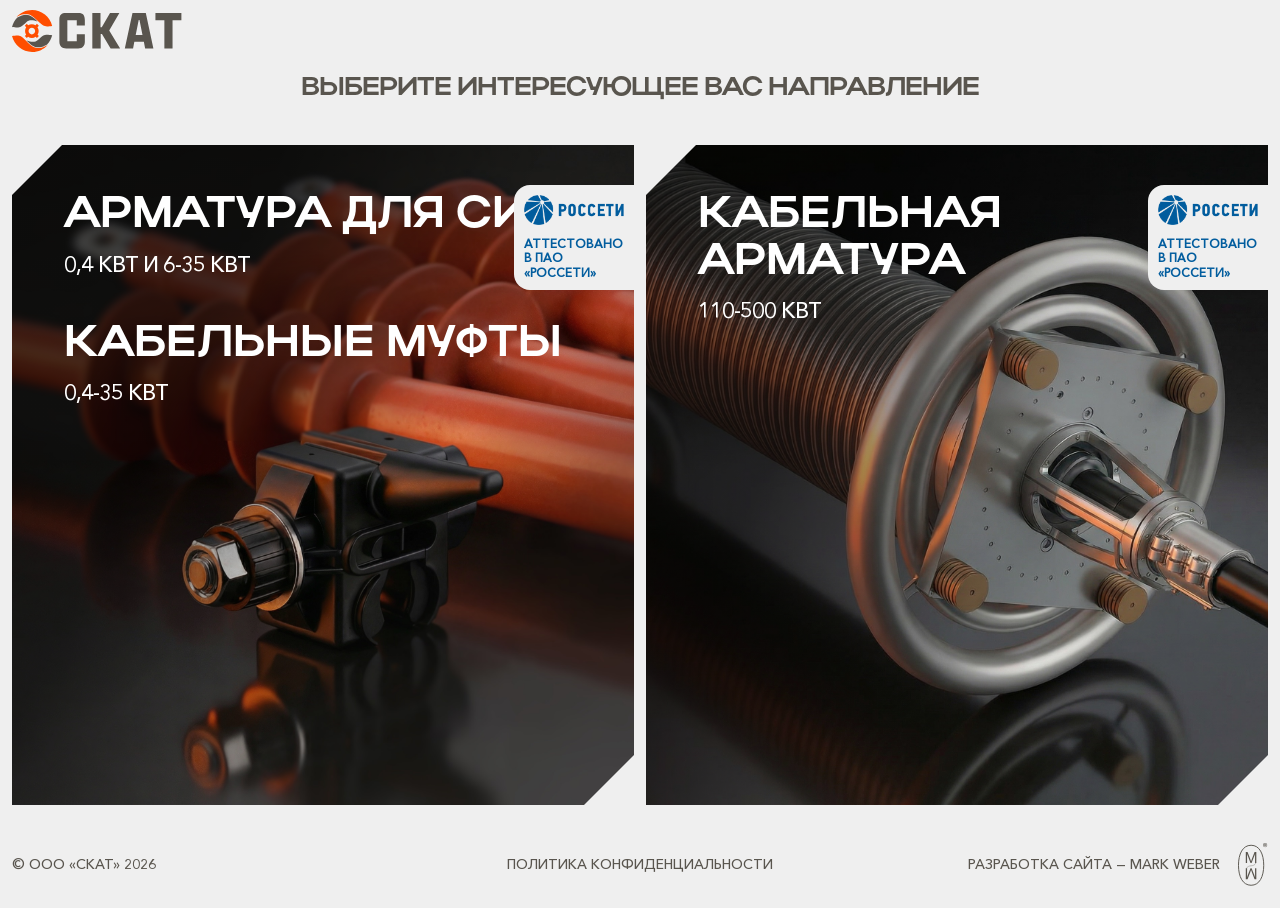
==== commit 3bbb92d6: "bump cache-busting versions, catalog contacts section, cleanup" ====
--- a/index.html
+++ b/index.html
@@ -1,235 +1,172 @@
 <!DOCTYPE html>
 <html lang="en">
-	<head>
-		<meta charset="UTF-8" />
-		<meta name="viewport" content="width=device-width, initial-scale=1.0" />
-		<title>SKAT</title>
-		<link
-			rel="stylesheet"
-			href="https://unpkg.com/swiper@11/swiper-bundle.min.css"
-		/>
-		<link rel="stylesheet" href="https://unpkg.com/aos@2.3.4/dist/aos.css" />
-		<link rel="stylesheet" href="styles/styles.css?ver=7" />
-	</head>
-	<body>
-		<!-- Header -->
-		<header class="header">
-			<div class="container container-lg">
-				<div class="row header-row">
-					<!-- Logo -->
-					<div class="col-5 col-md-2 col-lg-2 col-xl-3 header-row__logo">
-						<a href="#" class="header-logo">
-							<img
-								src="images/logo-skat.svg"
-								alt="СКАТ"
-								width="131"
-								height="32"
-							/>
-						</a>
-					</div>
-					<!-- Menu -->
-					<div class="col-12 col-md-6 col-lg-6 col-xl-6 header-row__nav"></div>
-					<!-- Phone and Button -->
-					<div class="col-7 col-md-4 col-lg-4 col-xl-3 header-row__right">
-						<div class="header-right">
-							<button
-								type="button"
-								class="burger-btn"
-								aria-label="Открыть меню"
-							>
-								<span class="burger-btn__line burger-btn__line--top"></span>
-								<span class="burger-btn__line burger-btn__line--bottom"></span>
-							</button>
-						</div>
+
+<head>
+	<meta charset="UTF-8" />
+	<meta name="viewport" content="width=device-width, initial-scale=1.0" />
+	<title>SKAT</title>
+	<link rel="stylesheet" href="https://unpkg.com/swiper@11/swiper-bundle.min.css" />
+	<link rel="stylesheet" href="https://unpkg.com/aos@2.3.4/dist/aos.css" />
+	<link rel="stylesheet" href="styles/styles.css?ver=v2" />
+</head>
+
+<body>
+	<!-- Header -->
+	<header class="header">
+		<div class="container container-lg">
+			<div class="row header-row">
+				<!-- Logo -->
+				<div class="col-5 col-md-2 col-lg-2 col-xl-3 header-row__logo">
+					<a href="#" class="header-logo">
+						<img src="images/logo-skat.svg" alt="СКАТ" width="131" height="32" />
+					</a>
+				</div>
+				<!-- Menu -->
+				<div class="col-12 col-md-6 col-lg-6 col-xl-6 header-row__nav"></div>
+				<!-- Phone and Button -->
+				<div class="col-7 col-md-4 col-lg-4 col-xl-3 header-row__right">
+					<div class="header-right">
+						<button type="button" class="burger-btn" aria-label="Открыть меню">
+							<span class="burger-btn__line burger-btn__line--top"></span>
+							<span class="burger-btn__line burger-btn__line--bottom"></span>
+						</button>
 					</div>
 				</div>
 			</div>
-			<!-- Мобильное меню (выезжает слева) -->
-			<div
-				class="mobile-menu-overlay"
-				id="mobile-menu-overlay"
-				aria-hidden="true"
-			></div>
-			<div class="mobile-menu-panel" id="mobile-menu-panel" aria-hidden="true">
-				<nav class="menu">
-					<a href="#" class="menu-item menu-item-selected">
-						<span class="menu-icon">
-							<img
-								src="images/icon-menu-grid.svg"
-								alt=""
-								width="10"
-								height="10"
-							/>
-						</span>
-						продукция
-					</a>
-					<a href="#" class="menu-item">проекты</a>
-					<a href="#" class="menu-item">о компании</a>
-					<a href="#" class="menu-item">документация</a>
-					<a href="#" class="menu-item">Контакты</a>
-				</nav>
-				<a href="#" class="btn btn-primary">
-					Оставить заявку
-					<img
-						src="images/icon-arrow-double.svg"
-						alt=""
-						width="36"
-						height="36"
-					/>
+		</div>
+		<!-- Мобильное меню (выезжает слева) -->
+		<div class="mobile-menu-overlay" id="mobile-menu-overlay" aria-hidden="true"></div>
+		<div class="mobile-menu-panel" id="mobile-menu-panel" aria-hidden="true">
+			<nav class="menu">
+				<a href="#" class="menu-item menu-item-selected">
+					<span class="menu-icon">
+						<img src="images/icon-menu-grid.svg" alt="" width="10" height="10" />
+					</span>
+					продукция
 				</a>
-			</div>
-		</header>
+				<a href="#" class="menu-item">проекты</a>
+				<a href="#" class="menu-item">о компании</a>
+				<a href="#" class="menu-item">документация</a>
+				<a href="#" class="menu-item">Контакты</a>
+			</nav>
+			<a href="#" class="btn btn-primary">
+				Оставить заявку
+				<img src="images/icon-arrow-double.svg" alt="" width="36" height="36" />
+			</a>
+		</div>
+	</header>
 
-		<!-- Hero Section -->
-		<section class="hero-two-column" data-aos="fade-up">
-			<style>
-				.hero-main-column1 {
-					background-image: url('images/hero01.jpg');
+	<!-- Hero Section -->
+	<section class="hero-two-column" data-aos="fade-up">
+		<style>
+			.hero-main-column1 {
+				background-image: url('images/hero01.jpg');
+			}
+
+			.hero-main-column2 {
+				background-image: url('images/hero02.jpg');
+			}
+
+			@media (max-width: 768px) {
+				.hero-main-column2 {
+					background-image: url('images/hero02-mobile.jpg');
 				}
-
-				.hero-main-column2 {
-					background-image: url('images/hero02.jpg');
-				}
-				@media (max-width: 768px) {
-					.hero-main-column2 {
-						background-image: url('images/hero02-mobile.jpg');
-					}
-				}
-			</style>
-			<div class="container">
-				<div class="row">
-					<div class="col-12 col-lg-12">
-						<div class="hero-two-column-title h3">
-							выберите интересующее вас направление
-						</div>
-					</div>
-					<div class="col-12 col-lg-6">
-						<a
-							href="index1.html"
-							class="hero-main hero-main-column hero-main-column1 corner-tl-50 corner-br-50"
-						>
-							<div class="hero-content-overlay"></div>
-							<div class="shildick">
-								<img src="images/rosseti.png">
-								<div class="shildick-text">Аттестовано <br>в ПАО «РОССЕТИ»</div>
-							</div>
-							<div class="hero-content-top-left">
-								<h1 class="h2" data-aos="fade-up" data-aos-delay="200">
-									Арматура для СИП
-								</h1>
-								<h3
-									class="text-22-uppercase"
-									data-aos="fade-up"
-									data-aos-delay="400"
-								>
-									0,4 кВт и 6-35 кВт
-								</h3>
-							</div>
-							<div class="hero-content-top-left">
-								<h1 class="h2" data-aos="fade-up" data-aos-delay="600">
-									Кабельные муфты
-								</h1>
-								<h3
-									class="text-22-uppercase"
-									data-aos="fade-up"
-									data-aos-delay="800"
-								>
-									0,4-35 кВт
-								</h3>
-							</div>
-
-							<div class="btn-hero-column-overlay">
-								<div class="btn btn-primary btn-hero-column">
-									Перейти
-									<img
-										src="images/icon-arrow-double.svg"
-										alt="Перейти"
-										width="36"
-										height="36"
-									/>
-								</div>
-							</div>
-						</a>
-					</div>
-					<div class="col-12 col-lg-6">
-						<a
-							href="index2.html"
-							class="hero-main hero-main-column hero-main-column2 corner-tl-50 corner-br-50"
-						>
-							<div class="hero-content-overlay"></div>
-							<div class="shildick">
-								<img src="images/rosseti.png">
-								<div class="shildick-text">Аттестовано<br> в ПАО «РОССЕТИ»</div>
-							</div>
-							<div class="hero-content-top-left">
-								<h1 class="h2" data-aos="fade-up" data-aos-delay="200">
-									Кабельная арматура
-								</h1>
-								<h3
-									class="text-22-uppercase"
-									data-aos="fade-up"
-									data-aos-delay="400"
-								>
-									110-500 кВТ
-								</h3>
-							</div>
-							<div class="btn-hero-column-overlay">
-								<div class="btn btn-primary btn-hero-column">
-									Перейти
-									<img
-										src="images/icon-arrow-double.svg"
-										alt="Перейти"
-										width="36"
-										height="36"
-									/>
-								</div>
-							</div>
-						</a>
+			}
+		</style>
+		<div class="container">
+			<div class="row">
+				<div class="col-12 col-lg-12">
+					<div class="hero-two-column-title h3">
+						выберите интересующее вас направление
 					</div>
 				</div>
-			</div>
-		</section>
+				<div class="col-12 col-lg-6">
+					<a href="index1.html" class="hero-main hero-main-column hero-main-column1 corner-tl-50 corner-br-50">
+						<div class="hero-content-overlay"></div>
+						<div class="shildick">
+							<img src="images/rosseti.png">
+							<div class="shildick-text">Аттестовано <br>в ПАО «РОССЕТИ»</div>
+						</div>
+						<div class="hero-content-top-left">
+							<h1 class="h2" data-aos="fade-up" data-aos-delay="200">
+								Арматура для СИП
+							</h1>
+							<h3 class="text-22-uppercase" data-aos="fade-up" data-aos-delay="400">
+								0,4 кВт и 6-35 кВт
+							</h3>
+						</div>
+						<div class="hero-content-top-left">
+							<h1 class="h2" data-aos="fade-up" data-aos-delay="600">
+								Кабельные муфты
+							</h1>
+							<h3 class="text-22-uppercase" data-aos="fade-up" data-aos-delay="800">
+								0,4-35 кВт
+							</h3>
+						</div>
 
-		<!-- Footer -->
-		<footer class="footer">
-			<div class="container container-lg">
-				<div class="row row-center-align">
-					<div class="col-12 col-md-4">
-						<p class="footer-left text-14">© ООО «СКАТ» 2026</p>
-					</div>
-					<div class="col-12 col-md-4">
-						<a href="#" class="footer-center text-14"
-							>Политика конфиденциальности</a
-						>
-					</div>
-					<div class="col-12 col-md-4">
-						<p class="footer-right">
-							<a
-								href="https://markweber.ru"
-								target="_blank"
-								class="footer-right-link text-14"
-								>Разработка сайта — Mark Weber
-								<img
-									src="images/markweb.svg"
-									alt="markweber"
-									width="30"
-									height="45"
-								/>
-							</a>
-						</p>
-					</div>
+						<div class="btn-hero-column-overlay">
+							<div class="btn btn-primary btn-hero-column">
+								Перейти
+								<img src="images/icon-arrow-double.svg" alt="Перейти" width="36" height="36" />
+							</div>
+						</div>
+					</a>
+				</div>
+				<div class="col-12 col-lg-6">
+					<a href="index2.html" class="hero-main hero-main-column hero-main-column2 corner-tl-50 corner-br-50">
+						<div class="hero-content-overlay"></div>
+						<div class="shildick">
+							<img src="images/rosseti.png">
+							<div class="shildick-text">Аттестовано<br> в ПАО «РОССЕТИ»</div>
+						</div>
+						<div class="hero-content-top-left">
+							<h1 class="h2" data-aos="fade-up" data-aos-delay="200">
+								Кабельная арматура
+							</h1>
+							<h3 class="text-22-uppercase" data-aos="fade-up" data-aos-delay="400">
+								110-500 кВТ
+							</h3>
+						</div>
+						<div class="btn-hero-column-overlay">
+							<div class="btn btn-primary btn-hero-column">
+								Перейти
+								<img src="images/icon-arrow-double.svg" alt="Перейти" width="36" height="36" />
+							</div>
+						</div>
+					</a>
 				</div>
 			</div>
-		</footer>
+		</div>
+	</section>
 
-		<script src="https://unpkg.com/aos@2.3.4/dist/aos.js"></script>
-		<script src="https://unpkg.com/swiper@11/swiper-bundle.min.js"></script>
-		<script
-			src="https://code.jquery.com/jquery-3.7.1.min.js"
-			integrity="sha256-/JqT3SQfawRcv/BIHPThkBvs0OEvtFFmqPF/lYI/Cxo="
-			crossorigin="anonymous"
-		></script>
-		<script src="js/jquery.inputmask.bundle.js"></script>
-		<script src="js/script.js?ver=7"></script>
-	</body>
-</html>
+	<!-- Footer -->
+	<footer class="footer">
+		<div class="container container-lg">
+			<div class="row row-center-align">
+				<div class="col-12 col-md-4">
+					<p class="footer-left text-14">© ООО «СКАТ» 2026</p>
+				</div>
+				<div class="col-12 col-md-4">
+					<a href="#" class="footer-center text-14">Политика конфиденциальности</a>
+				</div>
+				<div class="col-12 col-md-4">
+					<p class="footer-right">
+						<a href="https://markweber.ru" target="_blank" class="footer-right-link text-14">Разработка сайта — Mark
+							Weber
+							<img src="images/markweb.svg" alt="markweber" width="30" height="45" />
+						</a>
+					</p>
+				</div>
+			</div>
+		</div>
+	</footer>
+
+	<script src="https://unpkg.com/aos@2.3.4/dist/aos.js"></script>
+	<script src="https://unpkg.com/swiper@11/swiper-bundle.min.js"></script>
+	<script src="https://code.jquery.com/jquery-3.7.1.min.js"
+		integrity="sha256-/JqT3SQfawRcv/BIHPThkBvs0OEvtFFmqPF/lYI/Cxo=" crossorigin="anonymous"></script>
+	<script src="js/jquery.inputmask.bundle.js"></script>
+	<script src="js/script.js?ver=v2"></script>
+</body>
+
+</html>
--- a/styles/styles.css
+++ b/styles/styles.css
@@ -577,7 +577,9 @@
 	align-items: center;
 	height: 100%;
 }
-
+.header-logo img {
+	width: 254px;
+}
 .logo-text {
 	font-family: var(--font-actay-wide);
 	font-size: var(--fs-h4);
@@ -677,6 +679,7 @@
    ---------------------------------------- */
 .hero {
 	padding: 0;
+	margin-top: 15px;
 }
 
 .hero .row {
@@ -686,7 +689,7 @@
 
 .hero-main {
 	position: relative;
-	min-height: 500px;
+	min-height: 400px;
 	padding: 40px;
 	display: flex;
 	flex-direction: column;
@@ -731,7 +734,7 @@
 
 .hero-content-bottom-right {
 	position: absolute;
-	bottom: 40px;
+	bottom: 20px;
 	left: 40px;
 	right: 40px;
 	display: flex;
@@ -739,7 +742,9 @@
 	justify-content: space-between;
 	gap: 32px;
 }
-
+.hero-content-bottom-right-btn {
+	margin-bottom: 20px;
+}
 .hero-content-bottom-right h3 {
 	margin-bottom: 19px;
 }
@@ -769,20 +774,22 @@
 
 .hero-sidebar-item {
 	border: none;
-	padding: 30px;
+	padding: 23px;
 	flex: 1;
 	display: flex;
 	flex-direction: column;
 	justify-content: space-between;
-	gap: 35px;
-	margin: 15px;
+	gap: 12px;
+	margin: 13px;
 	border-radius: 6px;
 	transition: all 0.4s ease;
 	cursor: pointer;
 	position: relative;
-}
-
-.hero-sidebar>div {
+	text-decoration: none;
+	color: var(--color-gray);
+}
+
+.hero-sidebar > div {
 	transition: all 0.4s ease;
 	cursor: pointer;
 	position: relative;
@@ -792,19 +799,19 @@
 	background-color: var(--color-bg);
 }
 
-.hero-sidebar>.hero-sidebar__row>div::before,
-.hero-sidebar>div::before {
+.hero-sidebar > .hero-sidebar__row > div::before,
+.hero-sidebar > div::before {
 	content: '';
 	position: absolute;
 	top: 0px;
-	left: 45px;
-	width: calc(100% - 90px);
+	left: 36px;
+	width: calc(100% - 72px);
 	height: 1px;
 	background-color: var(--color-gray);
 	opacity: 0.2;
 }
 
-.hero-sidebar>div:nth-child(1)::before {
+.hero-sidebar > div:nth-child(1)::before {
 	display: none;
 }
 
@@ -833,6 +840,7 @@
 	background-color: var(--color-orange);
 	width: 60px;
 	height: 60px;
+	display: none;
 }
 
 .hero-sidebar-contacts {
@@ -963,7 +971,7 @@
    Блок: Catalog (Swiper)
    ---------------------------------------- */
 .catalog-section {
-	padding: 60px 0 50px;
+	padding: 32px 0 0;
 }
 
 .catalog-row {
@@ -974,43 +982,53 @@
 	display: flex;
 	flex-direction: column;
 	justify-content: space-between;
+	gap: 50px;
 	height: 100%;
 }
-
+.catalog-left-top {
+	display: flex;
+	flex-direction: column;
+	gap: 5rem;
+}
 .catalog-title {
 	font-family: var(--font-actay-wide);
-	font-size: var(--fs-h3);
+	font-size: 28px;
 	line-height: 115%;
 	font-weight: 700;
+	color: var(--color-gray);
+	text-decoration: underline;
+	text-underline-offset: 6px;
+	text-decoration-color: var(--color-gray);
+	margin: 0;
 	text-transform: uppercase;
-	color: var(--color-gray);
-	margin-bottom: var(--mb);
+	max-width: 200px;
+	letter-spacing: -0.05rem;
 }
 
 .catalog-nav {
 	display: inline-flex;
 	align-items: center;
-	gap: var(--gap);
-	margin-bottom: calc(var(--mb) * 1.5);
+	gap: 8px;
 }
 
 .catalog-section .swiper-button-prev,
 .catalog-section .swiper-button-next {
 	position: static;
 	margin: 0;
-	width: auto;
-	height: auto;
+	width: 90px;
+	height: 48px;
 	border-radius: 4px;
 	background-color: transparent;
 	color: var(--color-gray);
-	box-shadow: none;
 	display: flex;
 	align-items: center;
 	justify-content: center;
 	cursor: pointer;
-	padding: 19px 40px;
 	border: 1px solid var(--color-gray-30);
 	transition: all 0.4s;
+	padding: 16px;
+	top: 0;
+	left: 0;
 }
 
 .catalog-section .swiper-button-prev:hover,
@@ -1023,72 +1041,76 @@
 	content: '';
 }
 
-.catalog-link-btn {
-	margin-top: auto;
-}
-
-.catalog-link-btn--mobile {
-	display: none;
-}
-
+.catalog-swiper2.swiper,
 .catalog-swiper.swiper {
 	width: 100%;
-	border-right: 1px solid var(--color-gray-30);
 	padding-left: 1px;
 }
 
 .catalog-card {
+	display: flex;
+	align-items: center;
+	gap: 20px;
+	padding: 40px;
+	background-color: var(--color-white);
+	height: 100%;
+	text-decoration: none;
+	transition: all 0.4s;
+	min-height: 165px;
+	align-items: flex-start;
+}
+.catalog-section2 .catalog-card {
+	background-color: var(--color-white);
+	height: 100%;
+	text-decoration: none;
+	min-height: 470px;
+	flex-direction: column;
 	border-top: 1px solid var(--color-gray-30);
 	border-bottom: 1px solid var(--color-gray-30);
 	border-left: 1px solid var(--color-gray-30);
 	border-right: 0;
-	padding: 40px;
 	background-color: transparent;
-	display: flex;
-	flex-direction: column;
-	height: 100%;
-	transition: all 0.4s;
+}
+.catalog-card:hover {
 	text-decoration: none;
 }
 
-.catalog-card:hover {
+.catalog-section2 .catalog-card:hover {
 	background: var(--color-white);
 	text-decoration: none;
 }
+.catalog-link-btn--mobile {
+	display: none;
+}
+.catalog-card-icon {
+	width: 60px;
+	height: 60px;
+	border-radius: 6px;
+	overflow: hidden;
+	flex-shrink: 0;
+}
+
+.catalog-card-icon img {
+	width: 100%;
+	height: 100%;
+	object-fit: cover;
+	display: block;
+}
 
 .catalog-card-title {
+	font-family: var(--font-actay-wide);
+	font-size: 24px;
+	line-height: 115%;
+	font-weight: 700;
+	color: var(--color-gray);
+	letter-spacing: -1px;
+	transition: all 0.4s;
 	text-transform: uppercase;
-	line-height: 115%;
-	color: var(--color-gray);
-	margin-bottom: var(--mb);
-	min-height: 96px;
-	transition: all 0.4s;
-}
-
-.catalog-card-image {
-	width: 100%;
-	padding: 50px 10px;
-	overflow: hidden;
-	margin-bottom: 25px;
+	max-width: 240px;
 }
 
 .catalog-card:hover .catalog-card-title {
 	color: var(--color-orange);
-}
-
-.catalog-card:hover .catalog-card-count {
-	background: var(--color-bg);
-}
-
-.catalog-card-image img {
-	width: 100%;
-	object-fit: cover;
-	display: block;
-	transition: all 0.4s;
-}
-
-.catalog-card:hover .catalog-card-image img {
-	transform: scale(1.05);
 }
 
 .catalog-card-meta {
@@ -1165,7 +1187,7 @@
 		display: flex;
 		width: 100%;
 		justify-content: space-between;
-		gap: 90px;
+		gap: 15px;
 		transform: none !important;
 	}
 
@@ -1207,9 +1229,11 @@
 }
 
 .hero-content-overlay {
-	background: linear-gradient(114.96deg,
-			rgba(0, 0, 0, 0.53) 29.27%,
-			rgba(0, 0, 0, 0) 58.4%);
+	background: linear-gradient(
+		114.96deg,
+		rgba(0, 0, 0, 0.53) 29.27%,
+		rgba(0, 0, 0, 0) 58.4%
+	);
 	position: absolute;
 	top: 0;
 	left: 0;
@@ -1254,7 +1278,7 @@
    Блок: Request / Company Slider
    ---------------------------------------- */
 .request-section {
-	padding: 40px 0 0;
+	padding: 10px 0 0;
 }
 
 .company-slider {
@@ -1270,9 +1294,11 @@
 	position: absolute;
 	inset: 0;
 	background: linear-gradient(0deg, rgba(0, 0, 0, 0.2), rgba(0, 0, 0, 0.2)),
-		linear-gradient(291.8deg,
+		linear-gradient(
+			291.8deg,
 			rgba(0, 0, 0, 0.38) 5.99%,
-			rgba(0, 0, 0, 0) 58.36%);
+			rgba(0, 0, 0, 0) 58.36%
+		);
 	z-index: 0;
 	pointer-events: none;
 }
@@ -1311,7 +1337,7 @@
 	transition: transform 0.6s ease;
 }
 
-.company-slide>* {
+.company-slide > * {
 	position: relative;
 	z-index: 1;
 }
@@ -1374,13 +1400,17 @@
 	position: absolute;
 	inset: -5px;
 	border-radius: 50%;
-	background: conic-gradient(var(--color-white) 0deg,
-			var(--color-white) var(--dot-angle),
-			transparent var(--dot-angle),
-			transparent 360deg);
-	-webkit-mask: radial-gradient(farthest-side,
-			transparent calc(100% - 2px),
-			#000 100%);
+	background: conic-gradient(
+		var(--color-white) 0deg,
+		var(--color-white) var(--dot-angle),
+		transparent var(--dot-angle),
+		transparent 360deg
+	);
+	-webkit-mask: radial-gradient(
+		farthest-side,
+		transparent calc(100% - 2px),
+		#000 100%
+	);
 	mask: radial-gradient(farthest-side, transparent calc(100% - 2px), #000 100%);
 	animation: dot-progress 8s linear infinite;
 }
@@ -1432,7 +1462,7 @@
 .request-title {
 	text-transform: uppercase;
 	color: var(--color-gray);
-	margin: 0 0 20px;
+	margin: 0 0 10px;
 }
 
 .request-subtitle {
@@ -1440,6 +1470,10 @@
 	max-width: 320px;
 }
 
+.request-subtitle {
+	max-width: 100%;
+	margin: 0 0 25px;
+}
 .request-form {
 	display: flex;
 	flex-direction: column;
@@ -1500,8 +1534,19 @@
 	color: var(--color-gray);
 }
 
+.request-form-bottom {
+	display: flex;
+	justify-content: space-between;
+	align-items: flex-end;
+	gap: 20px;
+	margin-top: 0px;
+}
+
+.request-form-bottom .request-form-actions {
+	margin-top: 0;
+}
+
 .request-form-actions {
-	margin-top: 72px;
 	display: flex;
 	justify-content: flex-end;
 }
@@ -1678,9 +1723,9 @@
 	display: grid;
 	grid-template-columns: 1fr 0.9fr auto;
 	gap: 24px;
-	align-items: start;
+    align-items: center;
 	padding: 0;
-	min-height: 56px;
+    min-height: 40px;
 	position: relative;
 }
 
@@ -1747,6 +1792,49 @@
 
 .contacts-copy-btn-icon {
 	display: block;
+}
+
+.contacts-info-block--dark {
+	background: #59554e;
+	padding: 40px 40px;
+	display: flex;
+	flex-direction: column;
+	justify-content: center;
+}
+
+.contacts-info-title {
+    color: #fff;
+    margin: 0 0 70px;
+    text-transform: uppercase;
+}
+
+.contacts-info-block--dark .contacts-table {
+	justify-content: flex-start;
+	gap: 32px;
+}
+
+.contacts-info-block--dark .contacts-table-row::after {
+	background-color: rgba(255, 255, 255, 0.15);
+}
+
+.contacts-info-block--dark .contacts-table-cell--label {
+	color: rgba(255, 255, 255, 0.7);
+}
+
+.contacts-info-block--dark .contacts-table-cell--value {
+	color: #fff;
+}
+
+.contacts-info-block--dark .contacts-copy-btn {
+	color: rgba(255, 255, 255, 0.7);
+}
+
+.contacts-info-block--dark .contacts-copy-btn:hover {
+	background: rgba(255, 255, 255, 0.1);
+}
+
+.contacts-info-block--dark .contacts-copy-btn.is-active {
+	color: #fff;
 }
 
 .contacts-map-wrap {
@@ -1837,7 +1925,9 @@
 	font-weight: 500;
 	letter-spacing: 0.02em;
 }
-
+.catalog-swiper2.swiper {
+	border-right: 1px solid var(--color-gray-30);
+}
 .contacts-map-data-inner a {
 	color: var(--color-gray);
 	text-decoration: none;
@@ -1905,10 +1995,6 @@
 
 	.header-right button {
 		gap: 15px;
-	}
-
-	.catalog-card-title {
-		min-height: 130px;
 	}
 }
 
@@ -1923,9 +2009,15 @@
 		--gap: 12px;
 		--mb: 15px;
 	}
-
+	.header-logo img {
+		width: 170px;
+	}
+	.hero {
+		padding: 0;
+		margin-top: 0;
+	}
 	.header {
-		padding: 20px 0;
+		padding: 10px 0;
 	}
 
 	.header-right {
@@ -1933,7 +2025,7 @@
 	}
 
 	.hero-main {
-		min-height: 480px;
+		min-height: 330px;
 		padding: 36px;
 	}
 
@@ -1942,7 +2034,9 @@
 		gap: 44px;
 		padding: 48px 52px;
 	}
-
+	.hero-sidebar-item h3 {
+		margin-bottom: 0px;
+	}
 	.hero-content-bottom-right {
 		bottom: 36px;
 		left: 36px;
@@ -1951,8 +2045,8 @@
 	}
 
 	.hero-sidebar-item {
-		padding: 26px;
-		gap: 30px;
+		padding: 15px;
+		gap: 10px;
 	}
 
 	.main {
@@ -1972,18 +2066,33 @@
 	}
 
 	.catalog-section {
-		padding: 52px 0 44px;
+		padding: 25px 0 0px;
 	}
 
 	.catalog-card {
-		padding: 36px;
-	}
-
-	.catalog-card-image {
-		padding: 25px 10px;
-		margin-bottom: 22px;
-	}
-
+		padding: 15px;
+		min-height: 120px;
+	}
+
+	.catalog-card-icon {
+		width: 54px;
+		height: 54px;
+	}
+	.advantage-title {
+		font-size: 16px;
+	}
+	.catalog-card-title {
+		font-size: 18px;
+	}
+	.catalog-left {
+		gap: 15px;
+	}
+	.catalog-title {
+		font-size: 25px;
+	}
+	.advantage-text {
+		font-size: 16px;
+	}
 	.advantages-wrapper {
 		gap: 72px;
 	}
@@ -2150,25 +2259,24 @@
 
 	.catalog-card {
 		padding: 32px;
-	}
-
-	.catalog-card-image {
-		padding: 25px 10px;
-		margin-bottom: 20px;
+		gap: 16px;
+	}
+
+	.catalog-card-icon {
+		width: 50px;
+		height: 50px;
+	}
+
+	.catalog-card-title {
+		font-size: 20px;
 	}
 
 	.catalog-title {
-		margin-bottom: 14px;
-	}
-
-	.catalog-nav {
-		gap: 12px;
-		margin-bottom: 20px;
-	}
-
-	.catalog-section .swiper-button-prev,
-	.catalog-section .swiper-button-next {
-		padding: 16px 32px;
+		font-size: 26px;
+	}
+
+	.catalog-left {
+		gap: 24px;
 	}
 
 	.advantages-wrapper {
@@ -2214,7 +2322,8 @@
 
 	.catalog-section .swiper-button-prev,
 	.catalog-section .swiper-button-next {
-		padding: 10px 25px;
+		width: 72px;
+		height: 40px;
 	}
 
 	/* Шапка: две колонки — лого 50%, телефон + бургер 50% */
@@ -2369,7 +2478,8 @@
 	.contacts-hero {
 		padding: 30px 0 40px;
 	}
-
+	
+	.contacts-info-block--dark .contacts-table, 
 	.contacts-table {
 		gap: 30px;
 	}
@@ -2456,16 +2566,16 @@
 
 	.catalog-card {
 		padding: 28px;
-	}
-
-	.catalog-card-image {
-		padding: 32px 10px;
-		margin-bottom: 18px;
+		gap: 14px;
+	}
+
+	.catalog-card-icon {
+		width: 46px;
+		height: 46px;
 	}
 
 	.catalog-card-title {
-		min-height: 80px;
-		margin-bottom: 12px;
+		font-size: 18px;
 	}
 
 	.advantages-wrapper {
@@ -2567,6 +2677,35 @@
 
 	.catalog-card {
 		padding: 24px;
+		gap: 12px;
+	}
+	.catalog-section2 .catalog-card {
+		padding: 20px;
+		gap: 12px;
+		min-height: 160px;
+		font-size: 18px;
+		display: flex;
+		flex-direction: column;
+		align-items: flex-start;
+	}
+	.catalog-left-top {
+		gap: 1rem;
+	}
+	.catalog-link-btn--pc .btn {
+		display: none;
+	}
+	.catalog-link-btn--mobile {
+		display: block;
+		margin-top: 2rem;
+	}
+	.catalog-card-icon {
+		width: 40px;
+		height: 40px;
+	}
+
+	.catalog-card-title {
+		font-size: 16px;
+		letter-spacing: -0.5px;
 	}
 
 	.advantages {
@@ -2581,9 +2720,22 @@
 
 	.advantage-item {
 		max-width: 400px;
-		padding: 20px 0;
-	}
-
+		padding: 00px 0;
+	}
+
+	.catalog-swiper.swiper2,
+	.catalog-swiper.swiper {
+		width: 100%;
+		padding-left: 0;
+		overflow: visible;
+	}
+	.advantages-wrapper.advantages-swiper {
+		overflow: visible;
+	}
+	.advantages,
+	.catalog-section {
+		overflow: hidden;
+	}
 	.advantages-swiper .swiper-wrapper {
 		gap: 0;
 		flex-wrap: nowrap;
@@ -2596,15 +2748,18 @@
 		width: 46%;
 	}
 
-	.request-section .row {
+	.request-section .row,
+	.feedback-section .row {
 		flex-direction: column;
 	}
 
-	.request-section .col-lg-6:first-child {
+	.request-section .col-lg-6:first-child,
+	.feedback-section .col-lg-6:first-child {
 		order: 2;
 	}
 
-	.request-section .col-lg-6:last-child {
+	.request-section .col-lg-6:last-child,
+	.feedback-section .col-lg-6:last-child {
 		order: 1;
 	}
 
@@ -2639,6 +2794,10 @@
 
 	.contacts-info-block {
 		padding-left: 0;
+	}
+
+	.contacts-info-block--dark {
+		padding: 28px;
 	}
 }
 
@@ -2749,8 +2908,16 @@
 		flex-direction: column;
 		gap: 8px;
 		padding: 0;
-	}
-
+		background: none;
+		margin-top: 3px;
+	}
+	.hero-sidebar-item h3 {
+		margin-bottom: 0px;
+		font-size: 15px;
+	}
+	.hero-sidebar-row .text-14 {
+		font-size: 12px;
+	}
 	.hero-sidebar__row {
 		display: flex;
 		flex-direction: row;
@@ -2763,7 +2930,25 @@
 		box-sizing: border-box;
 		min-width: 0;
 	}
-
+	.catalog-swiper2 .catalog-card {
+		border-right: 1px solid var(--color-gray-30);
+		border-bottom: none;
+	}
+	.catalog-nav,
+	.catalog-slide--hidden-mobile {
+		display: none;
+	}
+
+	.catalog-swiper2 .swiper-wrapper {
+		flex-direction: column;
+		transform: none !important;
+		gap: 0;
+		border-bottom: 1px solid var(--color-gray-30);
+	}
+	.catalog-swiper2 .swiper-slide {
+		flex-shrink: 0;
+		width: 100% !important;
+	}
 	.hero-sidebar__block--contacts {
 		order: -1;
 		width: 100%;
@@ -2775,7 +2960,9 @@
 		box-sizing: border-box;
 		margin: 0;
 	}
-
+	.hero-sidebar__block {
+		background: var(--color-white);
+	}
 	.hero-sidebar__block--contacts .hero-sidebar-row {
 		flex-wrap: wrap;
 		flex-direction: row;
@@ -2816,93 +3003,41 @@
 		max-width: none;
 	}
 
-	/* Каталог: не слайдер, колонка — слева контент, справа картинка, под блоками кнопка */
-	.catalog-row {
-		display: grid;
-		grid-template-rows: auto 1fr auto;
+	/* Каталог: одна колонка на мобилке */
+	.catalog-row .col-md-3 {
+		margin-bottom: var(--mb);
 	}
 
 	.catalog-left {
-		display: contents;
-	}
-
-	.catalog-left .catalog-left-top {
-		grid-row: 1;
-	}
-
-	.catalog-row .col-lg-9 {
-		grid-row: 2;
-	}
-
-	.catalog-link-btn--pc {
-		display: none;
-	}
-
-	.catalog-link-btn--mobile {
-		display: block;
-		grid-row: 3;
-		margin-top: var(--mb);
-	}
-
-	.catalog-link-btn--mobile .btn {
-		width: 100%;
-	}
-
-	.catalog-slide--hidden-mobile {
-		display: none !important;
-	}
-
-	.catalog-swiper .swiper-wrapper {
-		flex-direction: column;
-		transform: none !important;
-		gap: 0;
-	}
-
-	.catalog-swiper .swiper-slide {
-		width: 100% !important;
-		height: auto !important;
-	}
-
-	.catalog-card {
-		display: grid;
-		grid-template-columns: 60% 40%;
-		gap: var(--gap);
+		flex-direction: row;
 		align-items: center;
-		text-align: left;
-	}
-
-	.catalog-card-title {
-		min-height: auto;
-		margin-bottom: var(--gap);
-	}
-
-	.catalog-card-image {
-		margin-bottom: 0;
-		padding: 0px 0;
-		order: 2;
-	}
-
-	.catalog-card-meta {
-		order: 3;
-		grid-column: 1 / -1;
-	}
-
-	.catalog-left {
-		margin-bottom: var(--mb);
+		justify-content: space-between;
+		gap: 16px;
+	}
+
+	.catalog-title {
+		font-size: 24px;
 	}
 
 	.catalog-section .swiper-button-prev,
 	.catalog-section .swiper-button-next {
-		display: none;
-	}
-
-	.catalog-link-btn {
-		width: 100%;
-		margin-top: var(--mb);
-	}
-
-	.catalog-link-btn .btn {
-		width: 100%;
+		width: 64px;
+		height: 36px;
+	}
+
+	.catalog-card {
+		padding: 20px;
+		gap: 14px;
+	}
+
+	.catalog-card-icon {
+		width: 40px;
+		height: 40px;
+	}
+
+	.catalog-card-title {
+		font-size: 16px;
+		letter-spacing: -0.5px;
 	}
 
 	/* Request: фон одна картинка у слайдера, контент меняется; слайдер сверху min-height 350, форма снизу; кнопки листания скрыты; цифра по центру, dots по центру; «В РАЗДЕЛ КОМПАНИИ» внизу слайда; длинный текст скрыт; форма на всю ширину */
@@ -3059,88 +3194,55 @@
 		padding: 34px 0;
 	}
 
+	.catalog-section {
+		padding: 50px 0 0;
+	}
+
+	.catalog-left {
+		flex-direction: column;
+		align-items: flex-start;
+		gap: 16px;
+	}
+
 	.catalog-title {
-		font-size: var(--fs-h1);
-	}
-
-	.catalog-section {
-		padding: 15px 0 24px;
-	}
-
-	.hero-sidebar-row .text-14 span {
-		display: none;
-	}
-
-	.hero-sidebar-row .btn-icon {
-		width: 30px;
-		height: 30px;
-	}
-
-	.hero-sidebar {
-		background: none;
-		margin-top: 3px;
-	}
-
-	.hero-sidebar__block {
-		background: var(--color-white);
-	}
-
-	.hero-sidebar>div::before {
-		display: none;
-	}
-
-	.hero-sidebar-row .text-18 {
-		font-size: var(--fs-12);
-	}
-
-	.hero-sidebar-item {
+		font-size: 22px;
+	}
+
+	.catalog-nav {
+		gap: 6px;
+	}
+
+	.catalog-section .swiper-button-prev,
+	.catalog-section .swiper-button-next {
+		width: 56px;
+		height: 32px;
+		padding: 8px;
+	}
+	.catalog-title {
+		text-underline-offset: 3px;
+	}
+	.catalog-card {
 		padding: 20px;
-		gap: 16px;
-		margin: 6px;
-	}
-
-	.hero-sidebar-item h3 {
-		font-size: var(--fs-h5);
+		gap: 12px;
+		min-height: 160px;
+		font-size: 18px;
+		display: flex;
+		flex-direction: column;
+		align-items: flex-start;
+	}
+
+	.catalog-card-icon {
+		width: 50px;
+		height: 50px;
 	}
 
 	.advantage-title {
-		font-size: var(--fs-h3);
-		margin-top: 10px;
-		max-width: 100%;
+		font-size: 18px;
 		width: 100%;
 	}
-
-	.advantage-item {
-		padding: 5px 0;
-	}
-
-	.catalog-left-top .catalog-nav {
-		display: none;
-	}
-
-	.catalog-card {
-		border-bottom: none;
-	}
-
-	.catalog-swiper {
-		border-bottom: 1px solid var(--color-gray-30);
-	}
-
-	.catalog-card {
-		padding: 15px 20px;
-		border-right: 1px solid var(--color-gray-30);
-	}
-
-	.catalog-card-count {
-		font-size: 12px;
-		padding: 5px 10px;
-		border-radius: 4px;
-	}
-
-	.catalog-swiper.swiper {
-		border-right: none;
-		padding-left: 0;
-		margin-bottom: 20px;
+	.catalog-card-title {
+		font-size: 18px;
+		letter-spacing: 0;
 	}
 
 	.btn img {
@@ -3183,6 +3285,13 @@
 		height: 110px;
 	}
 
+	.request-form-bottom {
+		flex-direction: column;
+		align-items: stretch;
+		gap: 12px;
+		margin-top: 32px;
+	}
+
 	.request-policy {
 		margin: 0;
 		max-width: 100%;
@@ -3214,8 +3323,8 @@
 		padding-bottom: 0;
 	}
 
-	.hero-sidebar>.hero-sidebar__row>div::before,
-	.hero-sidebar>div::before {
+	.hero-sidebar > .hero-sidebar__row > div::before,
+	.hero-sidebar > div::before {
 		display: none;
 	}
 
@@ -3263,21 +3372,25 @@
 		display: none;
 	}
 
-	.contacts-info-block {}
+	.contacts-info-block {
+	}
 
 	.contacts-table-row {
 		padding: 12px 0;
 	}
 
-	.request-section .row {
+	.request-section .row,
+	.feedback-section .row {
 		flex-direction: column;
 	}
 
-	.request-section .col-lg-6:first-child {
+	.request-section .col-lg-6:first-child,
+	.feedback-section .col-lg-6:first-child {
 		order: 2;
 	}
 
-	.request-section .col-lg-6:last-child {
+	.request-section .col-lg-6:last-child,
+	.feedback-section .col-lg-6:last-child {
 		order: 1;
 	}
 
@@ -3299,11 +3412,13 @@
 		max-width: calc(100% - 24px);
 		padding: 20px 24px;
 	}
-
+	.contacts-info-block--dark .contacts-table, 
 	.contacts-table {
 		gap: 10px;
 	}
-
+	.contacts-info-title {
+			margin: 0 0 30px;
+	}
 	.contacts-table-row {
 		grid-template-columns: 1fr auto;
 		grid-template-rows: auto auto;
@@ -3488,7 +3603,7 @@
 
 .about-page-section {
 	padding: 60px 0;
-	background-color: #58544D;
+	background-color: #58544d;
 	background-image: url(../images/aboutbg.svg);
 	background-size: 508px;
 	background-position: 20% bottom;
@@ -3587,12 +3702,12 @@
 }
 
 .about-facts__item {
-    padding: 25px 30px;
-    display: flex;
-    flex-direction: column;
-    gap: 33px;
-    border-right: 1px solid #c2c1bf;
-    justify-content: space-between;
+	padding: 25px 30px;
+	display: flex;
+	flex-direction: column;
+	gap: 33px;
+	border-right: 1px solid #c2c1bf;
+	justify-content: space-between;
 }
 
 .about-facts__item:last-child {
@@ -3616,7 +3731,7 @@
 .about-facts__label {
 	color: var(--color-gray);
 	line-height: 115%;
-	opacity:0.7
+	opacity: 0.7;
 }
 
 /* --- 4. Блоки: картинка + название + текст --- */
@@ -3771,7 +3886,8 @@
 	padding: 0 10px;
 }
 
-.about-activity {}
+.about-activity {
+}
 
 @media (min-width: 992px) {
 	.about-activities-swiper .swiper-wrapper {
@@ -3795,7 +3911,8 @@
 	padding: 0;
 }
 
-.about-activity {}
+.about-activity {
+}
 
 .about-activity__image {
 	margin-bottom: 20px;
@@ -4190,6 +4307,46 @@
 	height: 1px;
 	background: var(--color-gray-30);
 	margin-bottom: 43px;
+}
+
+/* --- Хедер категории: заголовок + кнопки скачивания --- */
+.cat-page-header {
+	width: 100%;
+}
+
+.cat-page-downloads {
+	display: flex;
+	align-items: flex-end;
+	justify-content: flex-end;
+	gap: 30px;
+	height: 100%;
+	padding: 25px 0 24px;
+}
+
+.cat-page-download-btn {
+	display: inline-flex;
+	align-items: center;
+	gap: 8px;
+	text-decoration: none;
+	color: var(--color-orange);
+	font-family: var(--font-avenir-next);
+	font-size: var(--fs-14);
+	font-weight: 500;
+	line-height: 120%;
+	letter-spacing: 1px;
+	text-transform: uppercase;
+	transition: opacity 0.3s;
+	padding: 8px 0;
+}
+
+.cat-page-download-btn:hover {
+	opacity: 0.7;
+	text-decoration: none;
+	color: var(--color-orange);
+}
+
+.cat-page-download-btn svg {
+	flex-shrink: 0;
 }
 
 .cat-products-col {
@@ -4909,13 +5066,12 @@
 }
 
 /* Разделители между пунктами */
-.cat-sheet__item+.cat-sheet__item .cat-sheet__item-btn {
+.cat-sheet__item + .cat-sheet__item .cat-sheet__item-btn {
 	border-top: 1px solid rgba(89, 85, 78, 0.08);
 }
 
 /* --- Адаптив каталога --- */
 @media (max-width: 1600px) {
-
 	.cat-btn-price,
 	.cat-btn-detail {
 		font-size: 12px;
@@ -4951,7 +5107,6 @@
 
 /* ─── Планшет + мобилка ≤991px ──────────────────────────── */
 @media (max-width: 991px) {
-
 	/* Отключаем sticky */
 	.cat-sidebar__inner {
 		position: static;
@@ -4986,6 +5141,16 @@
 
 	.cat-page-title {
 		margin: 15px 0 19px;
+	}
+
+	.cat-page-downloads {
+		justify-content: flex-start;
+		padding: 0 0 19px;
+	}
+
+	.cat-page-download-btn {
+		font-size: 12px;
+		letter-spacing: 0.5px;
 	}
 
 	.cat-toolbar__search-input {
@@ -5251,7 +5416,8 @@
 	margin-bottom: 60px;
 }
 
-.pd-variant-group {}
+.pd-variant-group {
+}
 
 .pd-variant-label {
 	font-family: var(--font-avenir-next);
@@ -5303,7 +5469,8 @@
 	margin-bottom: 80px;
 }
 
-.pd-btn-doc {}
+.pd-btn-doc {
+}
 
 .btn-white {
 	background: #fff;
@@ -5929,7 +6096,6 @@
 }
 
 @media (max-width: 1400px) {
-
 	.cat-grid,
 	.cat-group {
 		grid-template-columns: repeat(3, 1fr);
@@ -5937,7 +6103,6 @@
 }
 
 @media (max-width: 1024px) {
-
 	.cat-grid,
 	.cat-group {
 		grid-template-columns: repeat(2, 1fr);
@@ -5945,10 +6110,10 @@
 }
 
 @media (max-width: 600px) {
-
 	.cat-grid,
 	.cat-group {
-		grid-template-columns: 1fr;
+		grid-template-columns: repeat(2, 1fr);
+		gap: 4px;
 	}
 }
 
@@ -5982,7 +6147,6 @@
 }
 
 @media (max-width: 1400px) {
-
 	.prod-grid,
 	.prod-group {
 		grid-template-columns: repeat(3, 1fr);
@@ -5990,7 +6154,6 @@
 }
 
 @media (max-width: 1024px) {
-
 	.prod-grid,
 	.prod-group {
 		grid-template-columns: repeat(2, 1fr);
@@ -6013,7 +6176,6 @@
 }
 
 @media (max-width: 600px) {
-
 	.prod-grid,
 	.prod-group {
 		grid-template-columns: 1fr;
@@ -6145,6 +6307,8 @@
 	.cat-page-section .cat-page-title {
 		margin: 22px 0 2px;
 		word-break: normal;
+
+		font-size: 28px;
 	}
 
 	.category-tab--active {
@@ -6331,7 +6495,7 @@
 	pointer-events: none;
 }
 
-.projects-controls__main>* {
+.projects-controls__main > * {
 	pointer-events: auto;
 }
 
@@ -6481,7 +6645,7 @@
 		pointer-events: auto;
 	}
 
-	.projects-controls__main>* {
+	.projects-controls__main > * {
 		pointer-events: auto;
 	}
 
@@ -7237,13 +7401,14 @@
 		margin-bottom: 40px;
 	}
 }
-
-
+.feedback-section{
+    margin-top: 30px;	
+}
 .shildick {
 	position: absolute;
 	right: 0;
 	top: 40px;
-	background-color: #EFEFEF;
+	background-color: #efefef;
 	border-radius: 16px 0 0 16px;
 	padding: 16px;
 	display: flex;
@@ -7252,30 +7417,30 @@
 	flex-direction: column;
 	max-width: 145px;
 }
-.shildick img{
+.shildick img {
 	max-width: 100px;
-}	
-.shildick-text{
+}
+.shildick-text {
 	font-weight: 600;
 	font-size: 12px;
 	line-height: 120%;
 	text-transform: uppercase;
-	color: #025D9E
+	color: #025d9e;
 }
 
 @media (max-width: 1440px) {
 	.shildick {
-			padding: 10px;
-			max-width: 120px;
+		padding: 10px;
+		max-width: 120px;
 	}
 	.hero-content-top-left {
-			max-width: 580px;
-	}
-}
-
-@media (max-width: 767px) {	
+		max-width: 580px;
+	}
+}
+
+@media (max-width: 767px) {
 	.shildick-text {
-    font-size: 10px;
+		font-size: 10px;
 	}
 	.shildick {
 		padding: 6px;
@@ -7284,6 +7449,6 @@
 		gap: 5px;
 	}
 	.shildick-text {
-			font-size: 6px;
-	}
-}+		font-size: 6px;
+	}
+}
